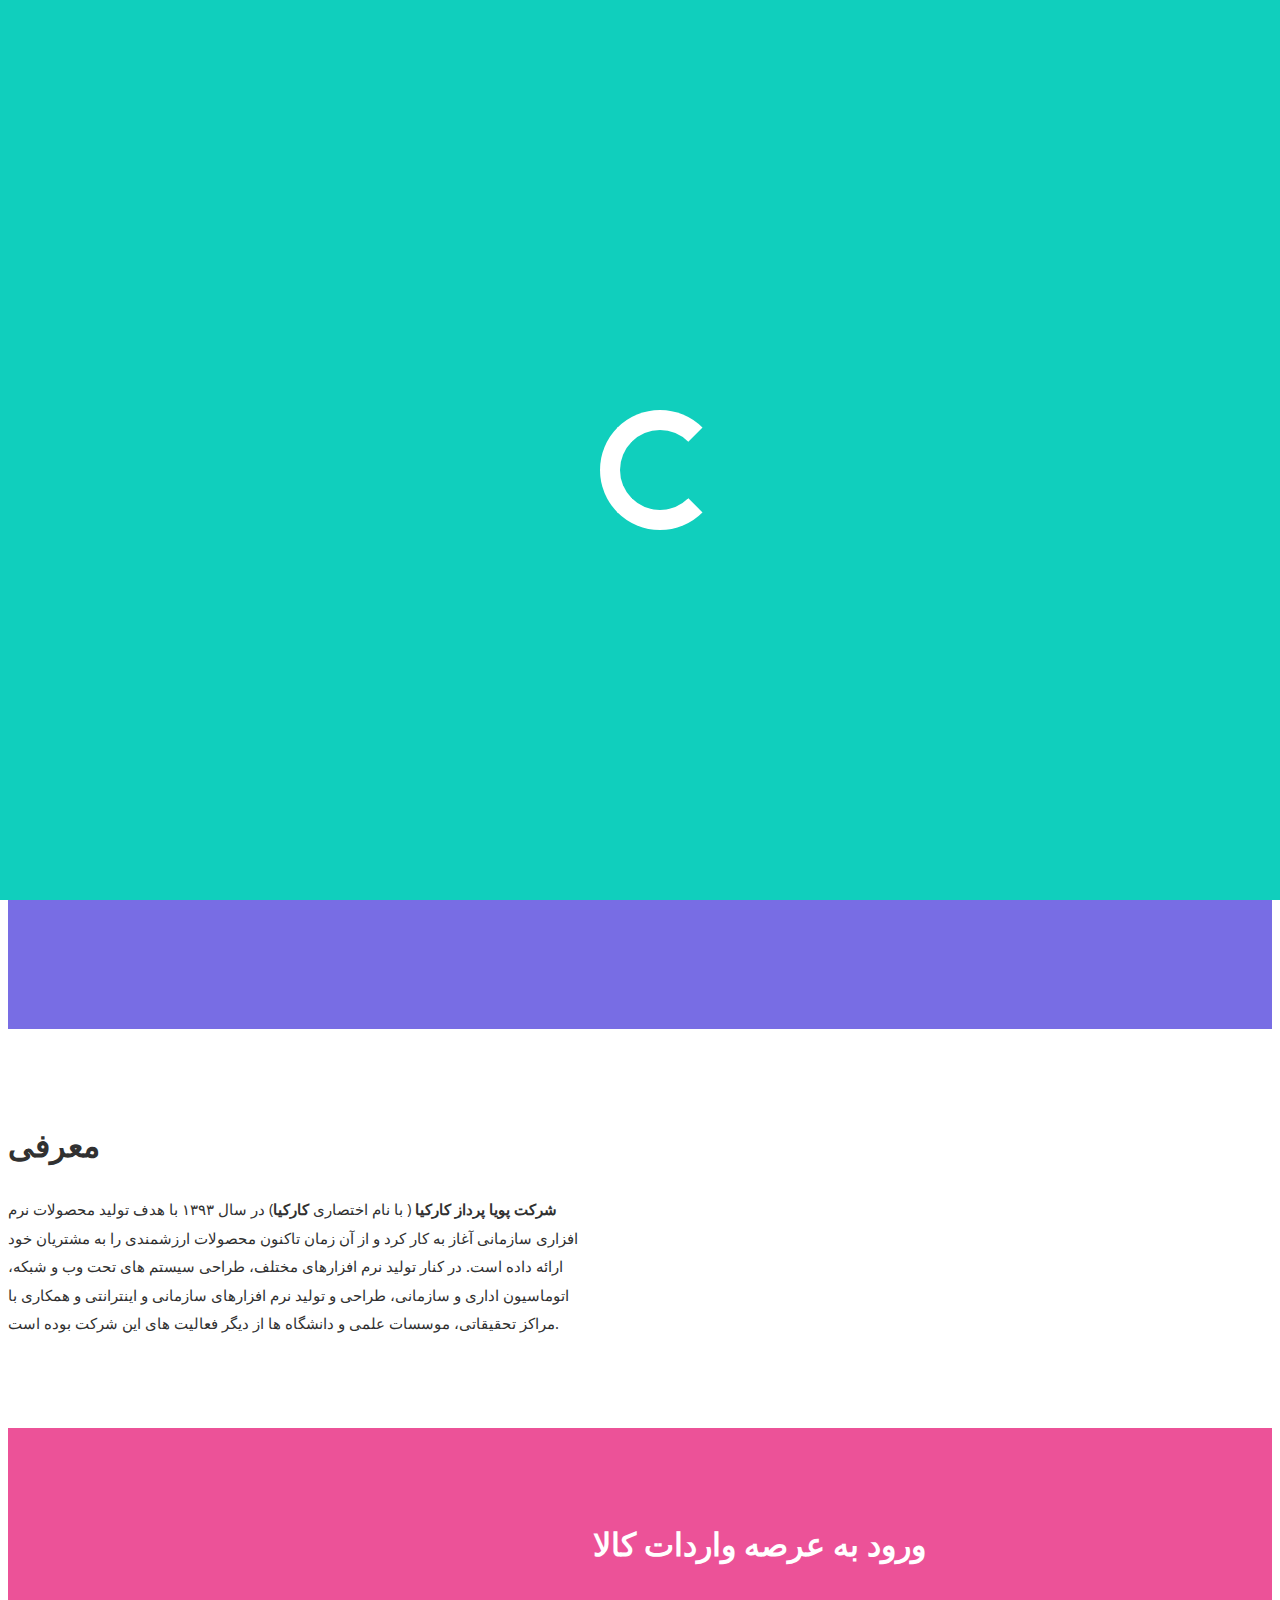
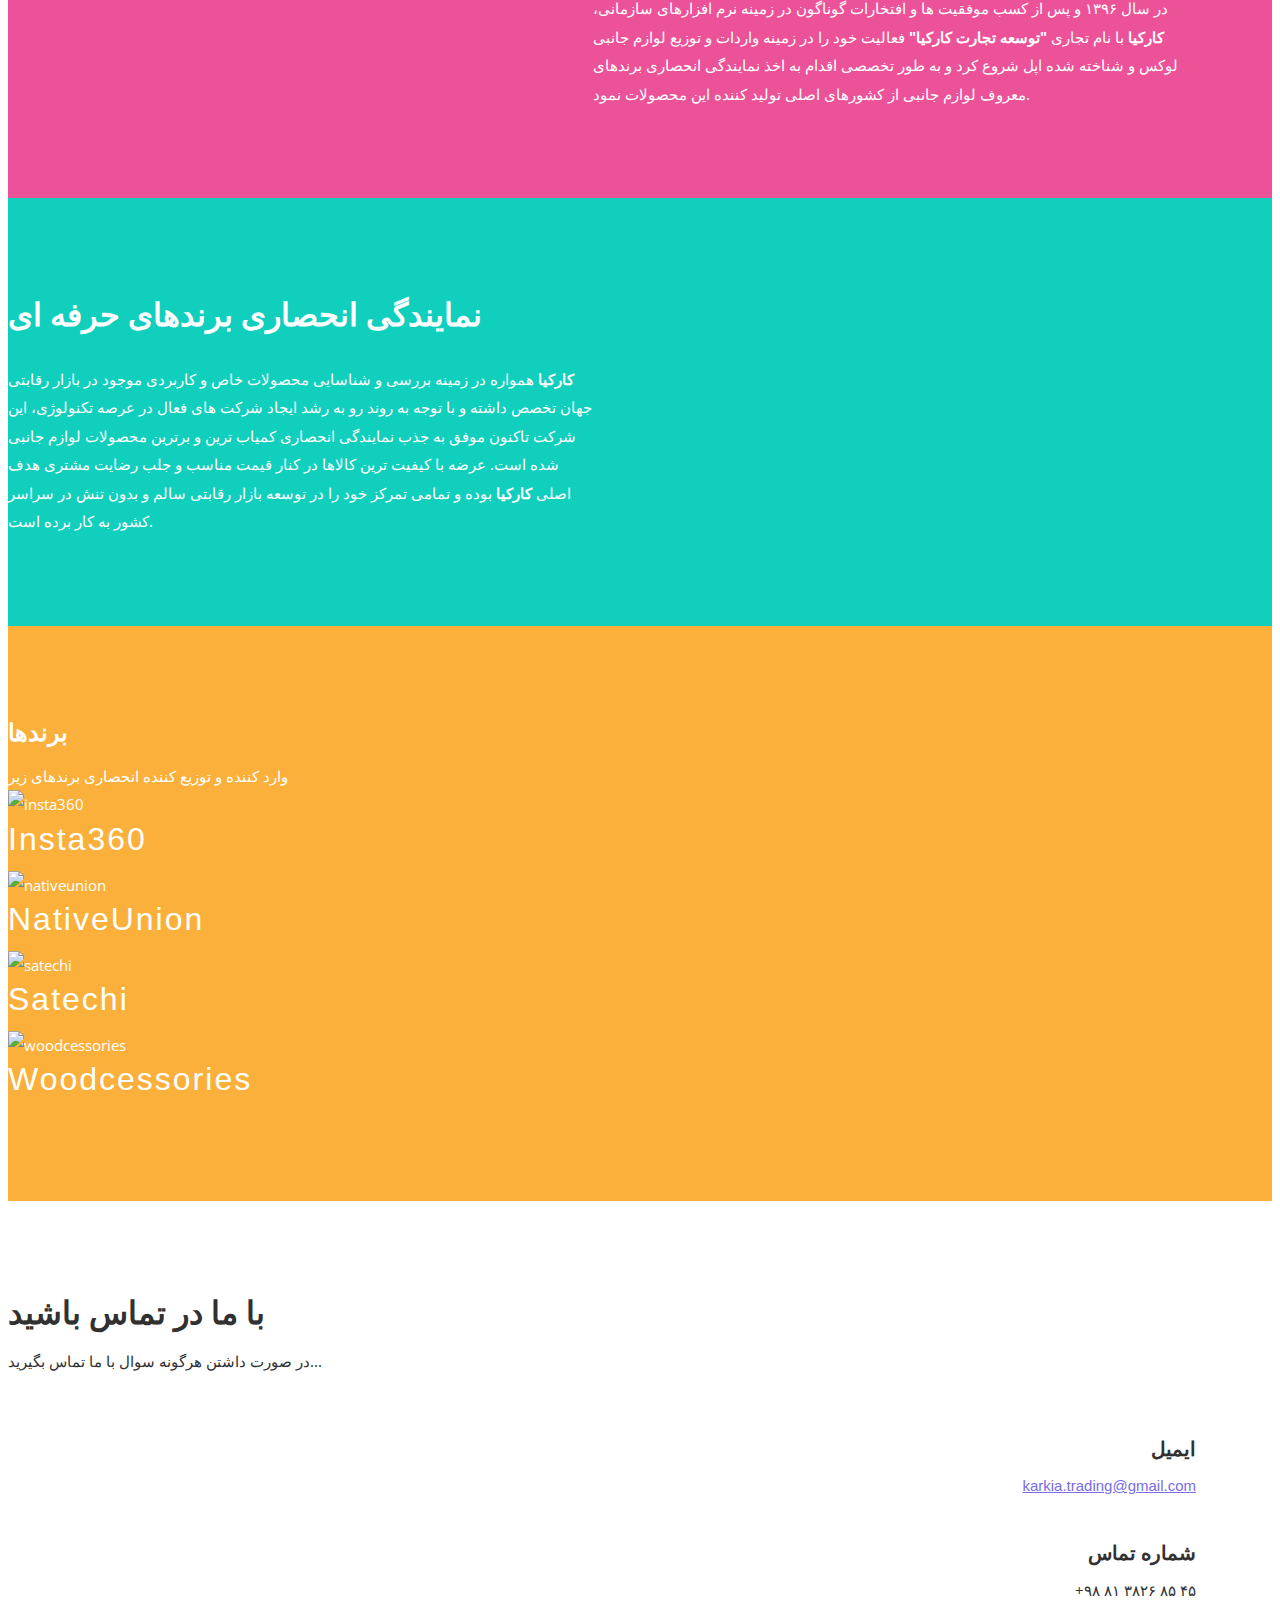
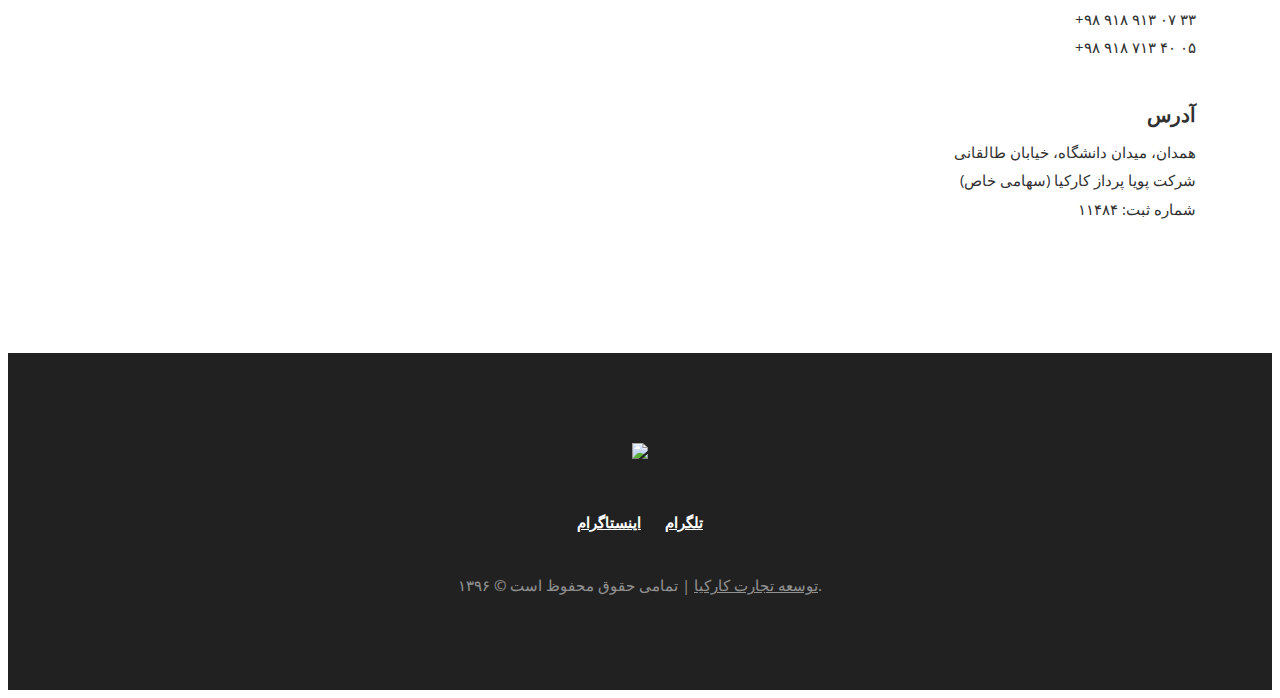
==== index.html @ 7110a6c6 "Update index.html" ====
<!DOCTYPE html>
<!--[if IE 9 ]><html class="ie ie9 no-js" lang="en"><![endif]-->
<!--[if gt IE 9 | !IE]><!-->
<html class="no-js" lang="en">
<!--<![endif]-->
<head>
    <meta charset="utf-8">
    <meta http-equiv="X-UA-Compatible" content="IE=edge">
    <title>توسعه تجارت کارکیا</title>
    <meta name="description" content="بازرگانی تجارت کارکیا">
    <meta name="keywords" content="">
    <meta name="author" content="Kiarash Soleimanzadeh">
    <meta name="viewport" content="width=device-width, initial-scale=1, maximum-scale=1">
    <link rel="apple-touch-icon" href="assets/images/icon.png">
    <link rel="icon" href="assets/images/icon.png">
    <link rel='stylesheet' href='assets/vendor/bootstrap/dist/css/bootstrap.min.css'>
    <link rel='stylesheet' href='assets/stylesheets/vendor.css'>
    <link rel="stylesheet" href="assets/vendor/font-awesome/css/font-awesome.min.css">
    <link rel='stylesheet' href='assets/stylesheets/style.css'>
    <link rel='stylesheet' href='assets/stylesheets/custom.css'>
    <link rel="stylesheet" href="assets/stylesheets/fontiran.css">
    <link rel="stylesheet" href="assets/fonts/yekan.css">
    <link rel="stylesheet" href="assets/fonts/pfont/stylesheet.css">
    <link rel="stylesheet" href="assets/stylesheets/rtl.css">
    <!--[if lte IE 9]><!-->
    <script src='assets/javascripts/html5shiv.min.js'></script>
    <!--<![endif]-->
</head>
<body class="is-audio-on">

<div class="site">
    <div class="site-loader">
        <div class="site-loader-spinner"></div>
    </div>

    <div class="site-canvas">
        <header class="site-header">
            <nav class="navbar navbar-theme">
                <div class="container">
                    <div class="navbar-header">
                        <button type="button" class="navbar-toggle collapsed" data-toggle="collapse" data-target="#navbar-collapse" aria-expanded="false">
                            <span class="sr-only">Toggle navigation</span>
                            <span class="icon-bar"></span>
                            <span class="icon-bar"></span>
                            <span class="icon-bar"></span>
                        </button>
                        <div class="navbar-brand-wrap">
                            <a class="navbar-brand" href="#">
                                <img src="assets/images/site-header-logo.png" alt="">

                            </a>
                        </div>
                    </div>

                    <div class="collapse navbar-collapse" id="navbar-collapse">
                        <ul class="nav navbar-nav navbar-left">
                            <li class="active"><a href="#home">خانه</a></li>
                            <li><a href="#about">درباره‌ما</a></li>
                            <li><a href="#brand">برندها</a></li>
                            <li><a href="#contact">ارتباط با ما</a></li>
                            <li><a href="/en" class="lang-link">En</a></li>
                        </ul>
                    </div>
                </div>
            </nav>
        </header>
        <main class="site-main">
            <div id="home" class="section block-primary position-r align-c-xs-max">
                <div id="particles-js" class="site-bg">
                    <div class="site-bg-video"></div>
                    <div class="site-bg-overlay"></div>
                    <div class="site-bg-effect layer" data-depth=".30"></div>
                    <canvas class="site-bg-canvas layer" data-depth=".30"></canvas>
                </div>
                <div class="container">
                    <div class="row row-table">
                        <div class="col-sm-6 col-md-p-l-1 m-t-60-xs-max">
                            <div id="apple-logo-container" class="col-inner clearfix">
                                <!-- <img class="img-responsive float-r-sm-min m-x-auto-xs-max" src="assets/images/apple.svg" style="width: 75%;" alt="" data-sr="right"> -->
                                <div data-sr="right">
                                    <svg xmlns="http://www.w3.org/2000/svg" id="homelogo" xmlns:xlink="http://www.w3.org/1999/xlink" x="0px" y="0px" width="512px" height="512px" viewBox="0 0 512 512" enable-background="new 0 0 512 512" xml:space="preserve" class="draw">
                                        <path d="M395.749,272.046c-0.647-64.841,52.879-95.938,55.271-97.483c-30.075-44.01-76.925-50.039-93.62-50.736
                                            c-39.871-4.037-77.798,23.474-98.033,23.474c-20.184,0-51.409-22.877-84.476-22.276c-43.458,0.646-83.529,25.269-105.906,64.19
                                            c-45.152,78.35-11.563,194.42,32.445,257.963c21.504,31.103,47.146,66.038,80.813,64.79c32.421-1.294,44.681-20.979,83.878-20.979
                                            c39.196,0,50.214,20.979,84.524,20.335c34.888-0.648,56.991-31.699,78.347-62.898c24.694-36.084,34.862-71.019,35.462-72.812
                                            C463.679,375.26,396.423,349.495,395.749,272.046z M331.281,81.761C349.15,60.082,361.211,30.005,357.921,0
                                            c-25.739,1.048-56.938,17.145-75.405,38.775c-16.57,19.188-31.074,49.813-27.187,79.218
                                            C284.062,120.235,313.393,103.391,331.281,81.761z"/>
                                        </svg>
                                </div>
                            </div>
                        </div>
                        <div class="col-sm-6">
                            <div class="col-inner rtl" data-sr="left">
                                <div class="section-heading">
                                    <h5>شرکت پویا پرداز کارکیا با نام تجاری:</h5>
                                    <h1>توسعه تجارت کارکیا</h1>
                                    <p>وارد کننده و توزیع کننده انحصاری برترین برندهای لوازم جانبی لوکس محصولات اپل </p>
                                </div>
                                <div class="section-content">
                                    <a class="btn btn-pink m-y-5" href="#brand">برندها</a>
                                    <a class="btn btn-warning m-y-5" href="#contact">ارتباط با ما</a>
                                </div>
                            </div>
                        </div>
                    </div>
                </div>
            </div>

            <div id="about" class="section block-default align-c-xs-max">
                <div class="container">
                  <div class="row row-table">
                    <div class="col-sm-6">
                      <div class="col-inner">
                        <div class="section-heading">
                          <h5></h5>
                          <h2>معرفی</h2>
                        </div> <!-- .section-heading -->
                        <!-- <div class="section-content">
                          <ul class="icon-list align-l m-t-30">
                            <li><img src="#" alt=""> </li>
                            <li><img src="#" alt=""> </li>
                            <li><img src="#" alt=""> </li>
                          </ul>
                          <a class="btn btn-primary m-y-5" href="#brief_2">test</a>
                          <a class="btn btn-invert m-y-5" href="#brief_2">test</a>
                        </div> .section-content -->
                        <div class="section-content">
                            <p class="text-justify"><strong>شرکت پویا پرداز کارکیا</strong> ( با نام اختصاری <strong>کارکیا</strong>) در سال ۱۳۹۳ با هدف تولید محصولات نرم افزاری سازمانی آغاز به کار کرد و از آن زمان تاکنون محصولات ارزشمندی را به مشتریان خود ارائه داده است. در کنار تولید نرم افزارهای مختلف، طراحی سیستم های تحت وب و شبکه، اتوماسیون اداری و سازمانی، طراحی و تولید نرم افزارهای سازمانی و اینترانتی و همکاری با مراکز تحقیقاتی، موسسات علمی و دانشگاه ها از دیگر فعالیت های این شرکت بوده است.</p>
                        </div>
                      </div>
                    </div>
                    <div class="col-sm-6 m-t-60-xs-max p-l-60-md-min">
                      <div class="col-inner clearfix about-image-left">
                        <img class="img-responsive float-r-sm-min m-x-auto-xs-max" src="assets/images/resume.png" alt="" data-sr="left">
                      </div>
                    </div>
                  </div>
                </div>
              </div>
              <div id="brief_2" class="section block-pink align-c-xs-max">
                <div class="container">
                  <div class="row row-table">
                    <div class="col-sm-6 m-b-60-xs-max p-r-60-md-min">
                      <div class="col-inner clearfix about-image-right">
                        <img class="img-responsive float-l-sm-min m-x-auto-xs-max" src="assets/images/box.png" alt="" data-sr="right">
                      </div>
                    </div>
                    <div class="col-sm-6">
                      <div class="col-inner">
                        <div class="section-heading">
                          <h5></h5>
                          <h2>ورود به عرصه واردات کالا</h2>
                        </div>
                        <div class="section-content">
                          <p class="text-justify">در سال ۱۳۹۶ و پس از کسب موفقیت ها و افتخارات گوناگون در زمینه نرم افزارهای سازمانی، <strong>کارکیا</strong> با نام تجاری <strong>"توسعه تجارت کارکیا"</strong> فعالیت خود را در زمینه واردات و توزیع لوازم جانبی لوکس و شناخته شده اپل شروع کرد و به طور تخصصی اقدام به اخذ نمایندگی انحصاری برندهای معروف لوازم جانبی از کشورهای اصلی تولید کننده این محصولات نمود.</p>
                        </div>
                      </div>
                    </div>
                  </div>
                </div>
              </div>
              <div id="brief_3" class="section block-success align-c-xs-max">
                <div class="container">
                  <div class="row row-table">
                    <div class="col-sm-6">
                      <div class="col-inner">
                        <div class="section-heading">
                          <h5></h5>
                          <h2>نمایندگی انحصاری برندهای حرفه ای</h2>
                        </div>
                        <div class="section-content">
                            <p class="text-justify"><strong>کارکیا</strong> همواره در زمینه بررسی و شناسایی محصولات خاص و کاربردی موجود در بازار رقابتی جهان تخصص داشته و با توجه به روند رو به رشد ایجاد شرکت های فعال در عرصه تکنولوژی، این شرکت تاکنون موفق به جذب نمایندگی انحصاری کمیاب ترین و برترین محصولات لوازم جانبی شده است. عرضه با کیفیت ترین کالاها در کنار قیمت مناسب و جلب رضایت مشتری هدف اصلی <strong>کارکیا</strong> بوده و تمامی تمرکز خود را در توسعه بازار رقابتی سالم و بدون تنش در سراسر کشور به کار برده است.</p>
                        </div>
                      </div>
                    </div>
                    <div class="col-sm-6 m-t-60-xs-max p-l-60-md-min">
                      <div class="col-inner clearfix about-image-left">
                        <img class="img-responsive float-r-sm-min m-x-auto-xs-max" src="assets/images/loyalty.png" alt="" data-sr="left">
                      </div>
                    </div>
                  </div>
                </div>
              </div>

            <div id="brand" class="section block-warning align-c-xs-max">
                <div class="container">
                    <div class="row row-table">
                        <div class="col-sm-12 rtl">
                            <div class="col-inner">
                                <div class="heading-title text-center">
                                        <h3 class="text-uppercase">برندها</h3>
                                        <p class="p-top-30 half-txt">وارد کننده و توزیع کننده انحصاری برندهای زیر</p>
                                    </div>
                                    <div data-sr="bottom">
                                            <div class="col-md-3 col-sm-3">
                                                <div class="hover ehover1">
                                                    <img class="img-responsive" src="assets/images/in.jpg" alt="insta360">
                                                    <div class="overlay">
                                                        <h2 style="font-family: sans-serif, Tahoma; font-weight: 300; letter-spacing: 2px;">Insta360</h2>
                                                    </div>
                                                </div>
                                            </div>
                                            <div class="col-md-3 col-sm-3">
                                                <div class="hover ehover1">
                                                    <img class="img-responsive" src="assets/images/nu.jpg" alt="nativeunion">
                                                    <div class="overlay">
                                                        <h2 style="font-family: sans-serif, Tahoma; font-weight: 300; letter-spacing: 2px;">NativeUnion</h2>
                                                    </div>
                                                </div>
                                            </div>
                                            <div class="col-md-3 col-sm-3">
                                                <div class="hover ehover1">
                                                    <img class="img-responsive" src="assets/images/st.jpg" alt="satechi">
                                                    <div class="overlay">
                                                        <h2 style="font-family: sans-serif, Tahoma; font-weight: 300; letter-spacing: 2px;">Satechi</h2>
                                                    </div>
                                                </div>
                                            </div>
                                            <div class="col-md-3 col-sm-3">
                                                <div class="hover ehover1">
                                                    <img class="img-responsive" src="assets/images/wc.jpg" alt="woodcessories">
                                                    <div class="overlay">
                                                        <h2 style="font-family: sans-serif, Tahoma; font-weight: 300; letter-spacing: 2px;">Woodcessories</h2>
                                                    </div>
                                                </div>
                                            </div>
                                        </div>
                                    </div>
                                </div>
                            </div>
                        </div>
                    </div>
                </div>
            </div>

            <div id="contact" class="section block-default">
                <div class="container">
                    <div class="section-heading text-center rtl">
                        <h2>با ما در تماس باشید</h2>
                        <p>در صورت داشتن هرگونه سوال با ما تماس بگیرید...</p>
                    </div>
                    <div class="row section-content m-t-60-sm-min">
                        <div class="col-sm-4 col-md-4 rtl">
                            <div class="col-inner rtl">
                                <div class="icon-box _right">
                                    <div class="icon-box-media">
                                        <img src="assets/images/email.png" alt="" data-sr="bottom">
                                    </div>
                                    <div class="icon-box-heading">
                                        <h4>ایمیل</h4>
                                    </div>
                                    <div class="icon-box-content font-sub">
                                        <span><a style="font-family: sans-serif, Arial, Helvetica;" href="mailto:karkia.trading@gmail.com">karkia.trading@gmail.com</a></span>
                                    </div>
                                </div>
                            </div>
                        </div>
                        <div class="col-sm-4 col-md-4 rtl">
                                <div class="col-inner rtl">
                                    <div class="icon-box _right">
                                        <div class="icon-box-media">
                                            <img src="assets/images/iphone.png" alt="" data-sr="bottom">
                                        </div>
                                        <div class="icon-box-heading">
                                            <h4>شماره تماس</h4>
                                        </div>
                                        <div class="icon-box-content ltr">
                                            <div>+۹۸ ۸۱ ۳۸۲۶ ۸۵ ۴۵</div>
                                            <div>+۹۸ ۹۱۸ ۹۱۳ ۰۷ ۳۳</div>
                                            <div>+۹۸ ۹۱۸ ۷۱۳ ۴۰ ۰۵</div>
                                        </div>
                                    </div>
                                </div>
                        </div>
                        <div class="col-sm-4 col-md-4 rtl">
                            <div class="col-inner rtl">
                                <div class="icon-box _right">
                                    <div class="icon-box-media">
                                        <img src="assets/images/visit.png" alt="" data-sr="bottom">
                                    </div>
                                    <div class="icon-box-heading">
                                        <h4>آدرس</h4>
                                    </div>
                                    <div class="icon-box-content rtl">
                                        <span>همدان، میدان دانشگاه، خیابان طالقانی</span>
                                        <br>
                                        <span>شرکت پویا پرداز کارکیا (سهامی خاص)</span>
                                        <br>
                                        <span>شماره ثبت: ۱۱۴۸۴</span>
                                    </div>
                                </div>
                            </div>
                        </div>
                    </div>
                </div>
            </div>
            <div id="map-canvas"></div>
        </main>
        <footer class="site-footer block-invert">
            <div class="container rtl">
                <img class="site-footer-logo img-responsive" style="width: 100px;" src="assets/images/site-header-logo.png" data-sr="bottom">
                <ul class="site-footer-social-list" style="padding-right: 0;">
                    <!--li><a href="https://www.facebook.com/" target="_blank">فیسبوک</a></li>
                    <li><a href="https://twitter.com/" target="_blank">توئیتر</a></li>
                    <li><a href="https://www.linkedin.com/" target="_blank">لینکداین</a></li-->
                    <li><a href="https://instagram.com/KarkiaCompany" target="_blank">اینستاگرام</a></li>
                    <li><a href="https://t.me/KarkiaCompany" target="_blank">تلگرام</a></li>
                </ul>
                <p class="site-footer-copyright">۱۳۹۶ © <a href="#home" target="_blank">توسعه تجارت کارکیا</a> | تمامی حقوق محفوظ است.</p>
            </div>
        </footer>
    </div>
</div>

<script src="assets/javascripts/jquery-1.11.3.min.js"></script>
<script src='assets/vendor/bootstrap/dist/js/bootstrap.min.js'></script>
<script src='assets/javascripts/plugin.js'></script>
<script src='assets/javascripts/variable-video.js'></script>
<script src='assets/javascripts/main.js'></script>

<!--
<script>
    (function(b,o,i,l,e,r){b.GoogleAnalyticsObject=l;b[l]||(b[l]=
    function(){(b[l].q=b[l].q||[]).push(arguments)});b[l].l=+new Date;
    e=o.createElement(i);r=o.getElementsByTagName(i)[0];
    e.src='https://www.google-analytics.com/analytics.js';
    r.parentNode.insertBefore(e,r)}(window,document,'script','ga'));
    ga('create','UA-XXXXX-X','auto');ga('send','pageview');
</script>
-->
</body>
</html>
---- assets/stylesheets/style.css ----
/*
 * table of contents
 * --------------------------------------------------
 * import
 * helper
 * base
 * element
 * site loader
 * site header
 * site common
 * site background
 * home section
 * about section
 * brief section
 * contact section
 * site footer
 */
/**
 * import
 * --------------------------------------------------
 */
@import url("https://fonts.googleapis.com/css?family=Open+Sans:300italic,400italic,600italic,700italic,800italic,400,300,600,700,800");
@import url("https://fonts.googleapis.com/css?family=Merriweather:400,300,300italic,400italic,700,700italic,900,900italic");
/**
 * helper
 * --------------------------------------------------
 */
/**
 * clearfix
 */
.clearfix:before,
.clearfix:after {
  content: "";
  display: table;
}

.clearfix:after {
  clear: both;
}

/**
 * float
 */
.float-r {
  float: right !important;
}

.float-l {
  float: left !important;
}

.float-n {
  float: none !important;
}

@media (min-width: 480px) {
  .float-r-xs-min {
    float: right !important;
  }
  .float-l-xs-min {
    float: left !important;
  }
  .float-n-xs-min {
    float: none !important;
  }
}

@media (min-width: 768px) {
  .float-r-sm-min {
    float: right !important;
  }
  .float-l-sm-min {
    float: left !important;
  }
  .float-n-sm-min {
    float: none !important;
  }
}

@media (min-width: 992px) {
  .float-r-md-min {
    float: right !important;
  }
  .float-l-md-min {
    float: left !important;
  }
  .float-n-md-min {
    float: none !important;
  }
}

@media (max-width: 767px) {
  .float-r-xs-max {
    float: right !important;
  }
  .float-l-xs-max {
    float: left !important;
  }
  .float-n-xs-max {
    float: none !important;
  }
  .about-image-left {
    margin-right: 0 !important;
  }

  .about-image-right {
    margin-left: 0 !important;
  }
  
  #apple-logo-container {
    margin-top: -250px;
  }
}

@media (max-width: 991px) {
  .float-r-sm-max {
    float: right !important;
  }
  .float-l-sm-max {
    float: left !important;
  }
  .float-n-sm-max {
    float: none !important;
  }
}

@media (max-width: 1199px) {
  .float-r-md-max {
    float: right !important;
  }
  .float-l-md-max {
    float: left !important;
  }
  .float-n-md-max {
    float: none !important;
  }
}

/**
 * margin
 */
.m-a-0 {
  margin: 0px !important;
}

.m-x-0 {
  margin-right: 0px !important;
  margin-left: 0px !important;
}

.m-y-0 {
  margin-top: 0px !important;
  margin-bottom: 0px !important;
}

.m-x-auto {
  margin-right: auto;
  margin-left: auto;
}

.m-t-0 {
  margin-top: 0px !important;
}

.m-r-0 {
  margin-right: 0px !important;
}

.m-b-0 {
  margin-bottom: 0px !important;
}

.m-l-0 {
  margin-left: 0px !important;
}

.m-a-5 {
  margin: 5px !important;
}

.m-x-5 {
  margin-right: 5px !important;
  margin-left: 5px !important;
}

.m-y-5 {
  margin-top: 5px !important;
  margin-bottom: 5px !important;
}

.m-t-5 {
  margin-top: 5px !important;
}

.m-r-5 {
  margin-right: 5px !important;
}

.m-b-5 {
  margin-bottom: 5px !important;
}

.m-l-5 {
  margin-left: 5px !important;
}

.m-a-10 {
  margin: 10px !important;
}

.m-x-10 {
  margin-right: 10px !important;
  margin-left: 10px !important;
}

.m-y-10 {
  margin-top: 10px !important;
  margin-bottom: 10px !important;
}

.m-t-10 {
  margin-top: 10px !important;
}

.m-r-10 {
  margin-right: 10px !important;
}

.m-b-10 {
  margin-bottom: 10px !important;
}

.m-l-10 {
  margin-left: 10px !important;
}

.m-a-15 {
  margin: 15px !important;
}

.m-x-15 {
  margin-right: 15px !important;
  margin-left: 15px !important;
}

.m-y-15 {
  margin-top: 15px !important;
  margin-bottom: 15px !important;
}

.m-t-15 {
  margin-top: 15px !important;
}

.m-r-15 {
  margin-right: 15px !important;
}

.m-b-15 {
  margin-bottom: 15px !important;
}

.m-l-15 {
  margin-left: 15px !important;
}

.m-a-20 {
  margin: 20px !important;
}

.m-x-20 {
  margin-right: 20px !important;
  margin-left: 20px !important;
}

.m-y-20 {
  margin-top: 20px !important;
  margin-bottom: 20px !important;
}

.m-t-20 {
  margin-top: 20px !important;
}

.m-r-20 {
  margin-right: 20px !important;
}

.m-b-20 {
  margin-bottom: 20px !important;
}

.m-l-20 {
  margin-left: 20px !important;
}

.m-a-25 {
  margin: 25px !important;
}

.m-x-25 {
  margin-right: 25px !important;
  margin-left: 25px !important;
}

.m-y-25 {
  margin-top: 25px !important;
  margin-bottom: 25px !important;
}

.m-t-25 {
  margin-top: 25px !important;
}

.m-r-25 {
  margin-right: 25px !important;
}

.m-b-25 {
  margin-bottom: 25px !important;
}

.m-l-25 {
  margin-left: 25px !important;
}

.m-a-30 {
  margin: 30px !important;
}

.m-x-30 {
  margin-right: 30px !important;
  margin-left: 30px !important;
}

.m-y-30 {
  margin-top: 30px !important;
  margin-bottom: 30px !important;
}

.m-t-30 {
  margin-top: 30px !important;
}

.m-r-30 {
  margin-right: 30px !important;
}

.m-b-30 {
  margin-bottom: 30px !important;
}

.m-l-30 {
  margin-left: 30px !important;
}

.m-a-35 {
  margin: 35px !important;
}

.m-x-35 {
  margin-right: 35px !important;
  margin-left: 35px !important;
}

.m-y-35 {
  margin-top: 35px !important;
  margin-bottom: 35px !important;
}

.m-t-35 {
  margin-top: 35px !important;
}

.m-r-35 {
  margin-right: 35px !important;
}

.m-b-35 {
  margin-bottom: 35px !important;
}

.m-l-35 {
  margin-left: 35px !important;
}

.m-a-40 {
  margin: 40px !important;
}

.m-x-40 {
  margin-right: 40px !important;
  margin-left: 40px !important;
}

.m-y-40 {
  margin-top: 40px !important;
  margin-bottom: 40px !important;
}

.m-t-40 {
  margin-top: 40px !important;
}

.m-r-40 {
  margin-right: 40px !important;
}

.m-b-40 {
  margin-bottom: 40px !important;
}

.m-l-40 {
  margin-left: 40px !important;
}

.m-a-45 {
  margin: 45px !important;
}

.m-x-45 {
  margin-right: 45px !important;
  margin-left: 45px !important;
}

.m-y-45 {
  margin-top: 45px !important;
  margin-bottom: 45px !important;
}

.m-t-45 {
  margin-top: 45px !important;
}

.m-r-45 {
  margin-right: 45px !important;
}

.m-b-45 {
  margin-bottom: 45px !important;
}

.m-l-45 {
  margin-left: 45px !important;
}

.m-a-50 {
  margin: 50px !important;
}

.m-x-50 {
  margin-right: 50px !important;
  margin-left: 50px !important;
}

.m-y-50 {
  margin-top: 50px !important;
  margin-bottom: 50px !important;
}

.m-t-50 {
  margin-top: 50px !important;
}

.m-r-50 {
  margin-right: 50px !important;
}

.m-b-50 {
  margin-bottom: 50px !important;
}

.m-l-50 {
  margin-left: 50px !important;
}

.m-a-55 {
  margin: 55px !important;
}

.m-x-55 {
  margin-right: 55px !important;
  margin-left: 55px !important;
}

.m-y-55 {
  margin-top: 55px !important;
  margin-bottom: 55px !important;
}

.m-t-55 {
  margin-top: 55px !important;
}

.m-r-55 {
  margin-right: 55px !important;
}

.m-b-55 {
  margin-bottom: 55px !important;
}

.m-l-55 {
  margin-left: 55px !important;
}

.m-a-60 {
  margin: 60px !important;
}

.m-x-60 {
  margin-right: 60px !important;
  margin-left: 60px !important;
}

.m-y-60 {
  margin-top: 60px !important;
  margin-bottom: 60px !important;
}

.m-t-60 {
  margin-top: 60px !important;
}

.m-r-60 {
  margin-right: 60px !important;
}

.m-b-60 {
  margin-bottom: 60px !important;
}

.m-l-60 {
  margin-left: 60px !important;
}

@media (min-width: 480px) {
  .m-a-0-xs-min {
    margin: 0px !important;
  }
  .m-x-0-xs-min {
    margin-right: 0px !important;
    margin-left: 0px !important;
  }
  .m-y-0-xs-min {
    margin-top: 0px !important;
    margin-bottom: 0px !important;
  }
  .m-x-auto-xs-min {
    margin-right: auto;
    margin-left: auto;
  }
  .m-t-0-xs-min {
    margin-top: 0px !important;
  }
  .m-r-0-xs-min {
    margin-right: 0px !important;
  }
  .m-b-0-xs-min {
    margin-bottom: 0px !important;
  }
  .m-l-0-xs-min {
    margin-left: 0px !important;
  }
  .m-a-5-xs-min {
    margin: 5px !important;
  }
  .m-x-5-xs-min {
    margin-right: 5px !important;
    margin-left: 5px !important;
  }
  .m-y-5-xs-min {
    margin-top: 5px !important;
    margin-bottom: 5px !important;
  }
  .m-t-5-xs-min {
    margin-top: 5px !important;
  }
  .m-r-5-xs-min {
    margin-right: 5px !important;
  }
  .m-b-5-xs-min {
    margin-bottom: 5px !important;
  }
  .m-l-5-xs-min {
    margin-left: 5px !important;
  }
  .m-a-10-xs-min {
    margin: 10px !important;
  }
  .m-x-10-xs-min {
    margin-right: 10px !important;
    margin-left: 10px !important;
  }
  .m-y-10-xs-min {
    margin-top: 10px !important;
    margin-bottom: 10px !important;
  }
  .m-t-10-xs-min {
    margin-top: 10px !important;
  }
  .m-r-10-xs-min {
    margin-right: 10px !important;
  }
  .m-b-10-xs-min {
    margin-bottom: 10px !important;
  }
  .m-l-10-xs-min {
    margin-left: 10px !important;
  }
  .m-a-15-xs-min {
    margin: 15px !important;
  }
  .m-x-15-xs-min {
    margin-right: 15px !important;
    margin-left: 15px !important;
  }
  .m-y-15-xs-min {
    margin-top: 15px !important;
    margin-bottom: 15px !important;
  }
  .m-t-15-xs-min {
    margin-top: 15px !important;
  }
  .m-r-15-xs-min {
    margin-right: 15px !important;
  }
  .m-b-15-xs-min {
    margin-bottom: 15px !important;
  }
  .m-l-15-xs-min {
    margin-left: 15px !important;
  }
  .m-a-20-xs-min {
    margin: 20px !important;
  }
  .m-x-20-xs-min {
    margin-right: 20px !important;
    margin-left: 20px !important;
  }
  .m-y-20-xs-min {
    margin-top: 20px !important;
    margin-bottom: 20px !important;
  }
  .m-t-20-xs-min {
    margin-top: 20px !important;
  }
  .m-r-20-xs-min {
    margin-right: 20px !important;
  }
  .m-b-20-xs-min {
    margin-bottom: 20px !important;
  }
  .m-l-20-xs-min {
    margin-left: 20px !important;
  }
  .m-a-25-xs-min {
    margin: 25px !important;
  }
  .m-x-25-xs-min {
    margin-right: 25px !important;
    margin-left: 25px !important;
  }
  .m-y-25-xs-min {
    margin-top: 25px !important;
    margin-bottom: 25px !important;
  }
  .m-t-25-xs-min {
    margin-top: 25px !important;
  }
  .m-r-25-xs-min {
    margin-right: 25px !important;
  }
  .m-b-25-xs-min {
    margin-bottom: 25px !important;
  }
  .m-l-25-xs-min {
    margin-left: 25px !important;
  }
  .m-a-30-xs-min {
    margin: 30px !important;
  }
  .m-x-30-xs-min {
    margin-right: 30px !important;
    margin-left: 30px !important;
  }
  .m-y-30-xs-min {
    margin-top: 30px !important;
    margin-bottom: 30px !important;
  }
  .m-t-30-xs-min {
    margin-top: 30px !important;
  }
  .m-r-30-xs-min {
    margin-right: 30px !important;
  }
  .m-b-30-xs-min {
    margin-bottom: 30px !important;
  }
  .m-l-30-xs-min {
    margin-left: 30px !important;
  }
  .m-a-35-xs-min {
    margin: 35px !important;
  }
  .m-x-35-xs-min {
    margin-right: 35px !important;
    margin-left: 35px !important;
  }
  .m-y-35-xs-min {
    margin-top: 35px !important;
    margin-bottom: 35px !important;
  }
  .m-t-35-xs-min {
    margin-top: 35px !important;
  }
  .m-r-35-xs-min {
    margin-right: 35px !important;
  }
  .m-b-35-xs-min {
    margin-bottom: 35px !important;
  }
  .m-l-35-xs-min {
    margin-left: 35px !important;
  }
  .m-a-40-xs-min {
    margin: 40px !important;
  }
  .m-x-40-xs-min {
    margin-right: 40px !important;
    margin-left: 40px !important;
  }
  .m-y-40-xs-min {
    margin-top: 40px !important;
    margin-bottom: 40px !important;
  }
  .m-t-40-xs-min {
    margin-top: 40px !important;
  }
  .m-r-40-xs-min {
    margin-right: 40px !important;
  }
  .m-b-40-xs-min {
    margin-bottom: 40px !important;
  }
  .m-l-40-xs-min {
    margin-left: 40px !important;
  }
  .m-a-45-xs-min {
    margin: 45px !important;
  }
  .m-x-45-xs-min {
    margin-right: 45px !important;
    margin-left: 45px !important;
  }
  .m-y-45-xs-min {
    margin-top: 45px !important;
    margin-bottom: 45px !important;
  }
  .m-t-45-xs-min {
    margin-top: 45px !important;
  }
  .m-r-45-xs-min {
    margin-right: 45px !important;
  }
  .m-b-45-xs-min {
    margin-bottom: 45px !important;
  }
  .m-l-45-xs-min {
    margin-left: 45px !important;
  }
  .m-a-50-xs-min {
    margin: 50px !important;
  }
  .m-x-50-xs-min {
    margin-right: 50px !important;
    margin-left: 50px !important;
  }
  .m-y-50-xs-min {
    margin-top: 50px !important;
    margin-bottom: 50px !important;
  }
  .m-t-50-xs-min {
    margin-top: 50px !important;
  }
  .m-r-50-xs-min {
    margin-right: 50px !important;
  }
  .m-b-50-xs-min {
    margin-bottom: 50px !important;
  }
  .m-l-50-xs-min {
    margin-left: 50px !important;
  }
  .m-a-55-xs-min {
    margin: 55px !important;
  }
  .m-x-55-xs-min {
    margin-right: 55px !important;
    margin-left: 55px !important;
  }
  .m-y-55-xs-min {
    margin-top: 55px !important;
    margin-bottom: 55px !important;
  }
  .m-t-55-xs-min {
    margin-top: 55px !important;
  }
  .m-r-55-xs-min {
    margin-right: 55px !important;
  }
  .m-b-55-xs-min {
    margin-bottom: 55px !important;
  }
  .m-l-55-xs-min {
    margin-left: 55px !important;
  }
  .m-a-60-xs-min {
    margin: 60px !important;
  }
  .m-x-60-xs-min {
    margin-right: 60px !important;
    margin-left: 60px !important;
  }
  .m-y-60-xs-min {
    margin-top: 60px !important;
    margin-bottom: 60px !important;
  }
  .m-t-60-xs-min {
    margin-top: 60px !important;
  }
  .m-r-60-xs-min {
    margin-right: 60px !important;
  }
  .m-b-60-xs-min {
    margin-bottom: 60px !important;
  }
  .m-l-60-xs-min {
    margin-left: 60px !important;
  }
}

@media (min-width: 768px) {
  .m-a-0-sm-min {
    margin: 0px !important;
  }
  .m-x-0-sm-min {
    margin-right: 0px !important;
    margin-left: 0px !important;
  }
  .m-y-0-sm-min {
    margin-top: 0px !important;
    margin-bottom: 0px !important;
  }
  .m-x-auto-sm-min {
    margin-right: auto;
    margin-left: auto;
  }
  .m-t-0-sm-min {
    margin-top: 0px !important;
  }
  .m-r-0-sm-min {
    margin-right: 0px !important;
  }
  .m-b-0-sm-min {
    margin-bottom: 0px !important;
  }
  .m-l-0-sm-min {
    margin-left: 0px !important;
  }
  .m-a-5-sm-min {
    margin: 5px !important;
  }
  .m-x-5-sm-min {
    margin-right: 5px !important;
    margin-left: 5px !important;
  }
  .m-y-5-sm-min {
    margin-top: 5px !important;
    margin-bottom: 5px !important;
  }
  .m-t-5-sm-min {
    margin-top: 5px !important;
  }
  .m-r-5-sm-min {
    margin-right: 5px !important;
  }
  .m-b-5-sm-min {
    margin-bottom: 5px !important;
  }
  .m-l-5-sm-min {
    margin-left: 5px !important;
  }
  .m-a-10-sm-min {
    margin: 10px !important;
  }
  .m-x-10-sm-min {
    margin-right: 10px !important;
    margin-left: 10px !important;
  }
  .m-y-10-sm-min {
    margin-top: 10px !important;
    margin-bottom: 10px !important;
  }
  .m-t-10-sm-min {
    margin-top: 10px !important;
  }
  .m-r-10-sm-min {
    margin-right: 10px !important;
  }
  .m-b-10-sm-min {
    margin-bottom: 10px !important;
  }
  .m-l-10-sm-min {
    margin-left: 10px !important;
  }
  .m-a-15-sm-min {
    margin: 15px !important;
  }
  .m-x-15-sm-min {
    margin-right: 15px !important;
    margin-left: 15px !important;
  }
  .m-y-15-sm-min {
    margin-top: 15px !important;
    margin-bottom: 15px !important;
  }
  .m-t-15-sm-min {
    margin-top: 15px !important;
  }
  .m-r-15-sm-min {
    margin-right: 15px !important;
  }
  .m-b-15-sm-min {
    margin-bottom: 15px !important;
  }
  .m-l-15-sm-min {
    margin-left: 15px !important;
  }
  .m-a-20-sm-min {
    margin: 20px !important;
  }
  .m-x-20-sm-min {
    margin-right: 20px !important;
    margin-left: 20px !important;
  }
  .m-y-20-sm-min {
    margin-top: 20px !important;
    margin-bottom: 20px !important;
  }
  .m-t-20-sm-min {
    margin-top: 20px !important;
  }
  .m-r-20-sm-min {
    margin-right: 20px !important;
  }
  .m-b-20-sm-min {
    margin-bottom: 20px !important;
  }
  .m-l-20-sm-min {
    margin-left: 20px !important;
  }
  .m-a-25-sm-min {
    margin: 25px !important;
  }
  .m-x-25-sm-min {
    margin-right: 25px !important;
    margin-left: 25px !important;
  }
  .m-y-25-sm-min {
    margin-top: 25px !important;
    margin-bottom: 25px !important;
  }
  .m-t-25-sm-min {
    margin-top: 25px !important;
  }
  .m-r-25-sm-min {
    margin-right: 25px !important;
  }
  .m-b-25-sm-min {
    margin-bottom: 25px !important;
  }
  .m-l-25-sm-min {
    margin-left: 25px !important;
  }
  .m-a-30-sm-min {
    margin: 30px !important;
  }
  .m-x-30-sm-min {
    margin-right: 30px !important;
    margin-left: 30px !important;
  }
  .m-y-30-sm-min {
    margin-top: 30px !important;
    margin-bottom: 30px !important;
  }
  .m-t-30-sm-min {
    margin-top: 30px !important;
  }
  .m-r-30-sm-min {
    margin-right: 30px !important;
  }
  .m-b-30-sm-min {
    margin-bottom: 30px !important;
  }
  .m-l-30-sm-min {
    margin-left: 30px !important;
  }
  .m-a-35-sm-min {
    margin: 35px !important;
  }
  .m-x-35-sm-min {
    margin-right: 35px !important;
    margin-left: 35px !important;
  }
  .m-y-35-sm-min {
    margin-top: 35px !important;
    margin-bottom: 35px !important;
  }
  .m-t-35-sm-min {
    margin-top: 35px !important;
  }
  .m-r-35-sm-min {
    margin-right: 35px !important;
  }
  .m-b-35-sm-min {
    margin-bottom: 35px !important;
  }
  .m-l-35-sm-min {
    margin-left: 35px !important;
  }
  .m-a-40-sm-min {
    margin: 40px !important;
  }
  .m-x-40-sm-min {
    margin-right: 40px !important;
    margin-left: 40px !important;
  }
  .m-y-40-sm-min {
    margin-top: 40px !important;
    margin-bottom: 40px !important;
  }
  .m-t-40-sm-min {
    margin-top: 40px !important;
  }
  .m-r-40-sm-min {
    margin-right: 40px !important;
  }
  .m-b-40-sm-min {
    margin-bottom: 40px !important;
  }
  .m-l-40-sm-min {
    margin-left: 40px !important;
  }
  .m-a-45-sm-min {
    margin: 45px !important;
  }
  .m-x-45-sm-min {
    margin-right: 45px !important;
    margin-left: 45px !important;
  }
  .m-y-45-sm-min {
    margin-top: 45px !important;
    margin-bottom: 45px !important;
  }
  .m-t-45-sm-min {
    margin-top: 45px !important;
  }
  .m-r-45-sm-min {
    margin-right: 45px !important;
  }
  .m-b-45-sm-min {
    margin-bottom: 45px !important;
  }
  .m-l-45-sm-min {
    margin-left: 45px !important;
  }
  .m-a-50-sm-min {
    margin: 50px !important;
  }
  .m-x-50-sm-min {
    margin-right: 50px !important;
    margin-left: 50px !important;
  }
  .m-y-50-sm-min {
    margin-top: 50px !important;
    margin-bottom: 50px !important;
  }
  .m-t-50-sm-min {
    margin-top: 50px !important;
  }
  .m-r-50-sm-min {
    margin-right: 50px !important;
  }
  .m-b-50-sm-min {
    margin-bottom: 50px !important;
  }
  .m-l-50-sm-min {
    margin-left: 50px !important;
  }
  .m-a-55-sm-min {
    margin: 55px !important;
  }
  .m-x-55-sm-min {
    margin-right: 55px !important;
    margin-left: 55px !important;
  }
  .m-y-55-sm-min {
    margin-top: 55px !important;
    margin-bottom: 55px !important;
  }
  .m-t-55-sm-min {
    margin-top: 55px !important;
  }
  .m-r-55-sm-min {
    margin-right: 55px !important;
  }
  .m-b-55-sm-min {
    margin-bottom: 55px !important;
  }
  .m-l-55-sm-min {
    margin-left: 55px !important;
  }
  .m-a-60-sm-min {
    margin: 60px !important;
  }
  .m-x-60-sm-min {
    margin-right: 60px !important;
    margin-left: 60px !important;
  }
  .m-y-60-sm-min {
    margin-top: 60px !important;
    margin-bottom: 60px !important;
  }
  .m-t-60-sm-min {
    margin-top: 60px !important;
  }
  .m-r-60-sm-min {
    margin-right: 60px !important;
  }
  .m-b-60-sm-min {
    margin-bottom: 60px !important;
  }
  .m-l-60-sm-min {
    margin-left: 60px !important;
  }
}

@media (min-width: 992px) {
  .m-a-0-md-min {
    margin: 0px !important;
  }
  .m-x-0-md-min {
    margin-right: 0px !important;
    margin-left: 0px !important;
  }
  .m-y-0-md-min {
    margin-top: 0px !important;
    margin-bottom: 0px !important;
  }
  .m-x-auto-md-min {
    margin-right: auto;
    margin-left: auto;
  }
  .m-t-0-md-min {
    margin-top: 0px !important;
  }
  .m-r-0-md-min {
    margin-right: 0px !important;
  }
  .m-b-0-md-min {
    margin-bottom: 0px !important;
  }
  .m-l-0-md-min {
    margin-left: 0px !important;
  }
  .m-a-5-md-min {
    margin: 5px !important;
  }
  .m-x-5-md-min {
    margin-right: 5px !important;
    margin-left: 5px !important;
  }
  .m-y-5-md-min {
    margin-top: 5px !important;
    margin-bottom: 5px !important;
  }
  .m-t-5-md-min {
    margin-top: 5px !important;
  }
  .m-r-5-md-min {
    margin-right: 5px !important;
  }
  .m-b-5-md-min {
    margin-bottom: 5px !important;
  }
  .m-l-5-md-min {
    margin-left: 5px !important;
  }
  .m-a-10-md-min {
    margin: 10px !important;
  }
  .m-x-10-md-min {
    margin-right: 10px !important;
    margin-left: 10px !important;
  }
  .m-y-10-md-min {
    margin-top: 10px !important;
    margin-bottom: 10px !important;
  }
  .m-t-10-md-min {
    margin-top: 10px !important;
  }
  .m-r-10-md-min {
    margin-right: 10px !important;
  }
  .m-b-10-md-min {
    margin-bottom: 10px !important;
  }
  .m-l-10-md-min {
    margin-left: 10px !important;
  }
  .m-a-15-md-min {
    margin: 15px !important;
  }
  .m-x-15-md-min {
    margin-right: 15px !important;
    margin-left: 15px !important;
  }
  .m-y-15-md-min {
    margin-top: 15px !important;
    margin-bottom: 15px !important;
  }
  .m-t-15-md-min {
    margin-top: 15px !important;
  }
  .m-r-15-md-min {
    margin-right: 15px !important;
  }
  .m-b-15-md-min {
    margin-bottom: 15px !important;
  }
  .m-l-15-md-min {
    margin-left: 15px !important;
  }
  .m-a-20-md-min {
    margin: 20px !important;
  }
  .m-x-20-md-min {
    margin-right: 20px !important;
    margin-left: 20px !important;
  }
  .m-y-20-md-min {
    margin-top: 20px !important;
    margin-bottom: 20px !important;
  }
  .m-t-20-md-min {
    margin-top: 20px !important;
  }
  .m-r-20-md-min {
    margin-right: 20px !important;
  }
  .m-b-20-md-min {
    margin-bottom: 20px !important;
  }
  .m-l-20-md-min {
    margin-left: 20px !important;
  }
  .m-a-25-md-min {
    margin: 25px !important;
  }
  .m-x-25-md-min {
    margin-right: 25px !important;
    margin-left: 25px !important;
  }
  .m-y-25-md-min {
    margin-top: 25px !important;
    margin-bottom: 25px !important;
  }
  .m-t-25-md-min {
    margin-top: 25px !important;
  }
  .m-r-25-md-min {
    margin-right: 25px !important;
  }
  .m-b-25-md-min {
    margin-bottom: 25px !important;
  }
  .m-l-25-md-min {
    margin-left: 25px !important;
  }
  .m-a-30-md-min {
    margin: 30px !important;
  }
  .m-x-30-md-min {
    margin-right: 30px !important;
    margin-left: 30px !important;
  }
  .m-y-30-md-min {
    margin-top: 30px !important;
    margin-bottom: 30px !important;
  }
  .m-t-30-md-min {
    margin-top: 30px !important;
  }
  .m-r-30-md-min {
    margin-right: 30px !important;
  }
  .m-b-30-md-min {
    margin-bottom: 30px !important;
  }
  .m-l-30-md-min {
    margin-left: 30px !important;
  }
  .m-a-35-md-min {
    margin: 35px !important;
  }
  .m-x-35-md-min {
    margin-right: 35px !important;
    margin-left: 35px !important;
  }
  .m-y-35-md-min {
    margin-top: 35px !important;
    margin-bottom: 35px !important;
  }
  .m-t-35-md-min {
    margin-top: 35px !important;
  }
  .m-r-35-md-min {
    margin-right: 35px !important;
  }
  .m-b-35-md-min {
    margin-bottom: 35px !important;
  }
  .m-l-35-md-min {
    margin-left: 35px !important;
  }
  .m-a-40-md-min {
    margin: 40px !important;
  }
  .m-x-40-md-min {
    margin-right: 40px !important;
    margin-left: 40px !important;
  }
  .m-y-40-md-min {
    margin-top: 40px !important;
    margin-bottom: 40px !important;
  }
  .m-t-40-md-min {
    margin-top: 40px !important;
  }
  .m-r-40-md-min {
    margin-right: 40px !important;
  }
  .m-b-40-md-min {
    margin-bottom: 40px !important;
  }
  .m-l-40-md-min {
    margin-left: 40px !important;
  }
  .m-a-45-md-min {
    margin: 45px !important;
  }
  .m-x-45-md-min {
    margin-right: 45px !important;
    margin-left: 45px !important;
  }
  .m-y-45-md-min {
    margin-top: 45px !important;
    margin-bottom: 45px !important;
  }
  .m-t-45-md-min {
    margin-top: 45px !important;
  }
  .m-r-45-md-min {
    margin-right: 45px !important;
  }
  .m-b-45-md-min {
    margin-bottom: 45px !important;
  }
  .m-l-45-md-min {
    margin-left: 45px !important;
  }
  .m-a-50-md-min {
    margin: 50px !important;
  }
  .m-x-50-md-min {
    margin-right: 50px !important;
    margin-left: 50px !important;
  }
  .m-y-50-md-min {
    margin-top: 50px !important;
    margin-bottom: 50px !important;
  }
  .m-t-50-md-min {
    margin-top: 50px !important;
  }
  .m-r-50-md-min {
    margin-right: 50px !important;
  }
  .m-b-50-md-min {
    margin-bottom: 50px !important;
  }
  .m-l-50-md-min {
    margin-left: 50px !important;
  }
  .m-a-55-md-min {
    margin: 55px !important;
  }
  .m-x-55-md-min {
    margin-right: 55px !important;
    margin-left: 55px !important;
  }
  .m-y-55-md-min {
    margin-top: 55px !important;
    margin-bottom: 55px !important;
  }
  .m-t-55-md-min {
    margin-top: 55px !important;
  }
  .m-r-55-md-min {
    margin-right: 55px !important;
  }
  .m-b-55-md-min {
    margin-bottom: 55px !important;
  }
  .m-l-55-md-min {
    margin-left: 55px !important;
  }
  .m-a-60-md-min {
    margin: 60px !important;
  }
  .m-x-60-md-min {
    margin-right: 60px !important;
    margin-left: 60px !important;
  }
  .m-y-60-md-min {
    margin-top: 60px !important;
    margin-bottom: 60px !important;
  }
  .m-t-60-md-min {
    margin-top: 60px !important;
  }
  .m-r-60-md-min {
    margin-right: 60px !important;
  }
  .m-b-60-md-min {
    margin-bottom: 60px !important;
  }
  .m-l-60-md-min {
    margin-left: 60px !important;
  }
}

@media (max-width: 767px) {
  .m-a-0-xs-max {
    margin: 0px !important;
  }
  .m-x-0-xs-max {
    margin-right: 0px !important;
    margin-left: 0px !important;
  }
  .m-y-0-xs-max {
    margin-top: 0px !important;
    margin-bottom: 0px !important;
  }
  .m-x-auto-xs-max {
    margin-right: auto;
    margin-left: auto;
  }
  .m-t-0-xs-max {
    margin-top: 0px !important;
  }
  .m-r-0-xs-max {
    margin-right: 0px !important;
  }
  .m-b-0-xs-max {
    margin-bottom: 0px !important;
  }
  .m-l-0-xs-max {
    margin-left: 0px !important;
  }
  .m-a-5-xs-max {
    margin: 5px !important;
  }
  .m-x-5-xs-max {
    margin-right: 5px !important;
    margin-left: 5px !important;
  }
  .m-y-5-xs-max {
    margin-top: 5px !important;
    margin-bottom: 5px !important;
  }
  .m-t-5-xs-max {
    margin-top: 5px !important;
  }
  .m-r-5-xs-max {
    margin-right: 5px !important;
  }
  .m-b-5-xs-max {
    margin-bottom: 5px !important;
  }
  .m-l-5-xs-max {
    margin-left: 5px !important;
  }
  .m-a-10-xs-max {
    margin: 10px !important;
  }
  .m-x-10-xs-max {
    margin-right: 10px !important;
    margin-left: 10px !important;
  }
  .m-y-10-xs-max {
    margin-top: 10px !important;
    margin-bottom: 10px !important;
  }
  .m-t-10-xs-max {
    margin-top: 10px !important;
  }
  .m-r-10-xs-max {
    margin-right: 10px !important;
  }
  .m-b-10-xs-max {
    margin-bottom: 10px !important;
  }
  .m-l-10-xs-max {
    margin-left: 10px !important;
  }
  .m-a-15-xs-max {
    margin: 15px !important;
  }
  .m-x-15-xs-max {
    margin-right: 15px !important;
    margin-left: 15px !important;
  }
  .m-y-15-xs-max {
    margin-top: 15px !important;
    margin-bottom: 15px !important;
  }
  .m-t-15-xs-max {
    margin-top: 15px !important;
  }
  .m-r-15-xs-max {
    margin-right: 15px !important;
  }
  .m-b-15-xs-max {
    margin-bottom: 15px !important;
  }
  .m-l-15-xs-max {
    margin-left: 15px !important;
  }
  .m-a-20-xs-max {
    margin: 20px !important;
  }
  .m-x-20-xs-max {
    margin-right: 20px !important;
    margin-left: 20px !important;
  }
  .m-y-20-xs-max {
    margin-top: 20px !important;
    margin-bottom: 20px !important;
  }
  .m-t-20-xs-max {
    margin-top: 20px !important;
  }
  .m-r-20-xs-max {
    margin-right: 20px !important;
  }
  .m-b-20-xs-max {
    margin-bottom: 20px !important;
  }
  .m-l-20-xs-max {
    margin-left: 20px !important;
  }
  .m-a-25-xs-max {
    margin: 25px !important;
  }
  .m-x-25-xs-max {
    margin-right: 25px !important;
    margin-left: 25px !important;
  }
  .m-y-25-xs-max {
    margin-top: 25px !important;
    margin-bottom: 25px !important;
  }
  .m-t-25-xs-max {
    margin-top: 25px !important;
  }
  .m-r-25-xs-max {
    margin-right: 25px !important;
  }
  .m-b-25-xs-max {
    margin-bottom: 25px !important;
  }
  .m-l-25-xs-max {
    margin-left: 25px !important;
  }
  .m-a-30-xs-max {
    margin: 30px !important;
  }
  .m-x-30-xs-max {
    margin-right: 30px !important;
    margin-left: 30px !important;
  }
  .m-y-30-xs-max {
    margin-top: 30px !important;
    margin-bottom: 30px !important;
  }
  .m-t-30-xs-max {
    margin-top: 30px !important;
  }
  .m-r-30-xs-max {
    margin-right: 30px !important;
  }
  .m-b-30-xs-max {
    margin-bottom: 30px !important;
  }
  .m-l-30-xs-max {
    margin-left: 30px !important;
  }
  .m-a-35-xs-max {
    margin: 35px !important;
  }
  .m-x-35-xs-max {
    margin-right: 35px !important;
    margin-left: 35px !important;
  }
  .m-y-35-xs-max {
    margin-top: 35px !important;
    margin-bottom: 35px !important;
  }
  .m-t-35-xs-max {
    margin-top: 35px !important;
  }
  .m-r-35-xs-max {
    margin-right: 35px !important;
  }
  .m-b-35-xs-max {
    margin-bottom: 35px !important;
  }
  .m-l-35-xs-max {
    margin-left: 35px !important;
  }
  .m-a-40-xs-max {
    margin: 40px !important;
  }
  .m-x-40-xs-max {
    margin-right: 40px !important;
    margin-left: 40px !important;
  }
  .m-y-40-xs-max {
    margin-top: 40px !important;
    margin-bottom: 40px !important;
  }
  .m-t-40-xs-max {
    margin-top: 40px !important;
  }
  .m-r-40-xs-max {
    margin-right: 40px !important;
  }
  .m-b-40-xs-max {
    margin-bottom: 40px !important;
  }
  .m-l-40-xs-max {
    margin-left: 40px !important;
  }
  .m-a-45-xs-max {
    margin: 45px !important;
  }
  .m-x-45-xs-max {
    margin-right: 45px !important;
    margin-left: 45px !important;
  }
  .m-y-45-xs-max {
    margin-top: 45px !important;
    margin-bottom: 45px !important;
  }
  .m-t-45-xs-max {
    margin-top: 45px !important;
  }
  .m-r-45-xs-max {
    margin-right: 45px !important;
  }
  .m-b-45-xs-max {
    margin-bottom: 45px !important;
  }
  .m-l-45-xs-max {
    margin-left: 45px !important;
  }
  .m-a-50-xs-max {
    margin: 50px !important;
  }
  .m-x-50-xs-max {
    margin-right: 50px !important;
    margin-left: 50px !important;
  }
  .m-y-50-xs-max {
    margin-top: 50px !important;
    margin-bottom: 50px !important;
  }
  .m-t-50-xs-max {
    margin-top: 50px !important;
  }
  .m-r-50-xs-max {
    margin-right: 50px !important;
  }
  .m-b-50-xs-max {
    margin-bottom: 50px !important;
  }
  .m-l-50-xs-max {
    margin-left: 50px !important;
  }
  .m-a-55-xs-max {
    margin: 55px !important;
  }
  .m-x-55-xs-max {
    margin-right: 55px !important;
    margin-left: 55px !important;
  }
  .m-y-55-xs-max {
    margin-top: 55px !important;
    margin-bottom: 55px !important;
  }
  .m-t-55-xs-max {
    margin-top: 55px !important;
  }
  .m-r-55-xs-max {
    margin-right: 55px !important;
  }
  .m-b-55-xs-max {
    margin-bottom: 55px !important;
  }
  .m-l-55-xs-max {
    margin-left: 55px !important;
  }
  .m-a-60-xs-max {
    margin: 60px !important;
  }
  .m-x-60-xs-max {
    margin-right: 60px !important;
    margin-left: 60px !important;
  }
  .m-y-60-xs-max {
    margin-top: 60px !important;
    margin-bottom: 60px !important;
  }
  .m-t-60-xs-max {
    margin-top: 60px !important;
  }
  .m-r-60-xs-max {
    margin-right: 60px !important;
  }
  .m-b-60-xs-max {
    margin-bottom: 60px !important;
  }
  .m-l-60-xs-max {
    margin-left: 60px !important;
  }
}

@media (max-width: 991px) {
  .m-a-0-sm-max {
    margin: 0px !important;
  }
  .m-x-0-sm-max {
    margin-right: 0px !important;
    margin-left: 0px !important;
  }
  .m-y-0-sm-max {
    margin-top: 0px !important;
    margin-bottom: 0px !important;
  }
  .m-x-auto-sm-max {
    margin-right: auto;
    margin-left: auto;
  }
  .m-t-0-sm-max {
    margin-top: 0px !important;
  }
  .m-r-0-sm-max {
    margin-right: 0px !important;
  }
  .m-b-0-sm-max {
    margin-bottom: 0px !important;
  }
  .m-l-0-sm-max {
    margin-left: 0px !important;
  }
  .m-a-5-sm-max {
    margin: 5px !important;
  }
  .m-x-5-sm-max {
    margin-right: 5px !important;
    margin-left: 5px !important;
  }
  .m-y-5-sm-max {
    margin-top: 5px !important;
    margin-bottom: 5px !important;
  }
  .m-t-5-sm-max {
    margin-top: 5px !important;
  }
  .m-r-5-sm-max {
    margin-right: 5px !important;
  }
  .m-b-5-sm-max {
    margin-bottom: 5px !important;
  }
  .m-l-5-sm-max {
    margin-left: 5px !important;
  }
  .m-a-10-sm-max {
    margin: 10px !important;
  }
  .m-x-10-sm-max {
    margin-right: 10px !important;
    margin-left: 10px !important;
  }
  .m-y-10-sm-max {
    margin-top: 10px !important;
    margin-bottom: 10px !important;
  }
  .m-t-10-sm-max {
    margin-top: 10px !important;
  }
  .m-r-10-sm-max {
    margin-right: 10px !important;
  }
  .m-b-10-sm-max {
    margin-bottom: 10px !important;
  }
  .m-l-10-sm-max {
    margin-left: 10px !important;
  }
  .m-a-15-sm-max {
    margin: 15px !important;
  }
  .m-x-15-sm-max {
    margin-right: 15px !important;
    margin-left: 15px !important;
  }
  .m-y-15-sm-max {
    margin-top: 15px !important;
    margin-bottom: 15px !important;
  }
  .m-t-15-sm-max {
    margin-top: 15px !important;
  }
  .m-r-15-sm-max {
    margin-right: 15px !important;
  }
  .m-b-15-sm-max {
    margin-bottom: 15px !important;
  }
  .m-l-15-sm-max {
    margin-left: 15px !important;
  }
  .m-a-20-sm-max {
    margin: 20px !important;
  }
  .m-x-20-sm-max {
    margin-right: 20px !important;
    margin-left: 20px !important;
  }
  .m-y-20-sm-max {
    margin-top: 20px !important;
    margin-bottom: 20px !important;
  }
  .m-t-20-sm-max {
    margin-top: 20px !important;
  }
  .m-r-20-sm-max {
    margin-right: 20px !important;
  }
  .m-b-20-sm-max {
    margin-bottom: 20px !important;
  }
  .m-l-20-sm-max {
    margin-left: 20px !important;
  }
  .m-a-25-sm-max {
    margin: 25px !important;
  }
  .m-x-25-sm-max {
    margin-right: 25px !important;
    margin-left: 25px !important;
  }
  .m-y-25-sm-max {
    margin-top: 25px !important;
    margin-bottom: 25px !important;
  }
  .m-t-25-sm-max {
    margin-top: 25px !important;
  }
  .m-r-25-sm-max {
    margin-right: 25px !important;
  }
  .m-b-25-sm-max {
    margin-bottom: 25px !important;
  }
  .m-l-25-sm-max {
    margin-left: 25px !important;
  }
  .m-a-30-sm-max {
    margin: 30px !important;
  }
  .m-x-30-sm-max {
    margin-right: 30px !important;
    margin-left: 30px !important;
  }
  .m-y-30-sm-max {
    margin-top: 30px !important;
    margin-bottom: 30px !important;
  }
  .m-t-30-sm-max {
    margin-top: 30px !important;
  }
  .m-r-30-sm-max {
    margin-right: 30px !important;
  }
  .m-b-30-sm-max {
    margin-bottom: 30px !important;
  }
  .m-l-30-sm-max {
    margin-left: 30px !important;
  }
  .m-a-35-sm-max {
    margin: 35px !important;
  }
  .m-x-35-sm-max {
    margin-right: 35px !important;
    margin-left: 35px !important;
  }
  .m-y-35-sm-max {
    margin-top: 35px !important;
    margin-bottom: 35px !important;
  }
  .m-t-35-sm-max {
    margin-top: 35px !important;
  }
  .m-r-35-sm-max {
    margin-right: 35px !important;
  }
  .m-b-35-sm-max {
    margin-bottom: 35px !important;
  }
  .m-l-35-sm-max {
    margin-left: 35px !important;
  }
  .m-a-40-sm-max {
    margin: 40px !important;
  }
  .m-x-40-sm-max {
    margin-right: 40px !important;
    margin-left: 40px !important;
  }
  .m-y-40-sm-max {
    margin-top: 40px !important;
    margin-bottom: 40px !important;
  }
  .m-t-40-sm-max {
    margin-top: 40px !important;
  }
  .m-r-40-sm-max {
    margin-right: 40px !important;
  }
  .m-b-40-sm-max {
    margin-bottom: 40px !important;
  }
  .m-l-40-sm-max {
    margin-left: 40px !important;
  }
  .m-a-45-sm-max {
    margin: 45px !important;
  }
  .m-x-45-sm-max {
    margin-right: 45px !important;
    margin-left: 45px !important;
  }
  .m-y-45-sm-max {
    margin-top: 45px !important;
    margin-bottom: 45px !important;
  }
  .m-t-45-sm-max {
    margin-top: 45px !important;
  }
  .m-r-45-sm-max {
    margin-right: 45px !important;
  }
  .m-b-45-sm-max {
    margin-bottom: 45px !important;
  }
  .m-l-45-sm-max {
    margin-left: 45px !important;
  }
  .m-a-50-sm-max {
    margin: 50px !important;
  }
  .m-x-50-sm-max {
    margin-right: 50px !important;
    margin-left: 50px !important;
  }
  .m-y-50-sm-max {
    margin-top: 50px !important;
    margin-bottom: 50px !important;
  }
  .m-t-50-sm-max {
    margin-top: 50px !important;
  }
  .m-r-50-sm-max {
    margin-right: 50px !important;
  }
  .m-b-50-sm-max {
    margin-bottom: 50px !important;
  }
  .m-l-50-sm-max {
    margin-left: 50px !important;
  }
  .m-a-55-sm-max {
    margin: 55px !important;
  }
  .m-x-55-sm-max {
    margin-right: 55px !important;
    margin-left: 55px !important;
  }
  .m-y-55-sm-max {
    margin-top: 55px !important;
    margin-bottom: 55px !important;
  }
  .m-t-55-sm-max {
    margin-top: 55px !important;
  }
  .m-r-55-sm-max {
    margin-right: 55px !important;
  }
  .m-b-55-sm-max {
    margin-bottom: 55px !important;
  }
  .m-l-55-sm-max {
    margin-left: 55px !important;
  }
  .m-a-60-sm-max {
    margin: 60px !important;
  }
  .m-x-60-sm-max {
    margin-right: 60px !important;
    margin-left: 60px !important;
  }
  .m-y-60-sm-max {
    margin-top: 60px !important;
    margin-bottom: 60px !important;
  }
  .m-t-60-sm-max {
    margin-top: 60px !important;
  }
  .m-r-60-sm-max {
    margin-right: 60px !important;
  }
  .m-b-60-sm-max {
    margin-bottom: 60px !important;
  }
  .m-l-60-sm-max {
    margin-left: 60px !important;
  }
}

@media (max-width: 1199px) {
  .m-a-0-md-max {
    margin: 0px !important;
  }
  .m-x-0-md-max {
    margin-right: 0px !important;
    margin-left: 0px !important;
  }
  .m-y-0-md-max {
    margin-top: 0px !important;
    margin-bottom: 0px !important;
  }
  .m-x-auto-md-max {
    margin-right: auto;
    margin-left: auto;
  }
  .m-t-0-md-max {
    margin-top: 0px !important;
  }
  .m-r-0-md-max {
    margin-right: 0px !important;
  }
  .m-b-0-md-max {
    margin-bottom: 0px !important;
  }
  .m-l-0-md-max {
    margin-left: 0px !important;
  }
  .m-a-5-md-max {
    margin: 5px !important;
  }
  .m-x-5-md-max {
    margin-right: 5px !important;
    margin-left: 5px !important;
  }
  .m-y-5-md-max {
    margin-top: 5px !important;
    margin-bottom: 5px !important;
  }
  .m-t-5-md-max {
    margin-top: 5px !important;
  }
  .m-r-5-md-max {
    margin-right: 5px !important;
  }
  .m-b-5-md-max {
    margin-bottom: 5px !important;
  }
  .m-l-5-md-max {
    margin-left: 5px !important;
  }
  .m-a-10-md-max {
    margin: 10px !important;
  }
  .m-x-10-md-max {
    margin-right: 10px !important;
    margin-left: 10px !important;
  }
  .m-y-10-md-max {
    margin-top: 10px !important;
    margin-bottom: 10px !important;
  }
  .m-t-10-md-max {
    margin-top: 10px !important;
  }
  .m-r-10-md-max {
    margin-right: 10px !important;
  }
  .m-b-10-md-max {
    margin-bottom: 10px !important;
  }
  .m-l-10-md-max {
    margin-left: 10px !important;
  }
  .m-a-15-md-max {
    margin: 15px !important;
  }
  .m-x-15-md-max {
    margin-right: 15px !important;
    margin-left: 15px !important;
  }
  .m-y-15-md-max {
    margin-top: 15px !important;
    margin-bottom: 15px !important;
  }
  .m-t-15-md-max {
    margin-top: 15px !important;
  }
  .m-r-15-md-max {
    margin-right: 15px !important;
  }
  .m-b-15-md-max {
    margin-bottom: 15px !important;
  }
  .m-l-15-md-max {
    margin-left: 15px !important;
  }
  .m-a-20-md-max {
    margin: 20px !important;
  }
  .m-x-20-md-max {
    margin-right: 20px !important;
    margin-left: 20px !important;
  }
  .m-y-20-md-max {
    margin-top: 20px !important;
    margin-bottom: 20px !important;
  }
  .m-t-20-md-max {
    margin-top: 20px !important;
  }
  .m-r-20-md-max {
    margin-right: 20px !important;
  }
  .m-b-20-md-max {
    margin-bottom: 20px !important;
  }
  .m-l-20-md-max {
    margin-left: 20px !important;
  }
  .m-a-25-md-max {
    margin: 25px !important;
  }
  .m-x-25-md-max {
    margin-right: 25px !important;
    margin-left: 25px !important;
  }
  .m-y-25-md-max {
    margin-top: 25px !important;
    margin-bottom: 25px !important;
  }
  .m-t-25-md-max {
    margin-top: 25px !important;
  }
  .m-r-25-md-max {
    margin-right: 25px !important;
  }
  .m-b-25-md-max {
    margin-bottom: 25px !important;
  }
  .m-l-25-md-max {
    margin-left: 25px !important;
  }
  .m-a-30-md-max {
    margin: 30px !important;
  }
  .m-x-30-md-max {
    margin-right: 30px !important;
    margin-left: 30px !important;
  }
  .m-y-30-md-max {
    margin-top: 30px !important;
    margin-bottom: 30px !important;
  }
  .m-t-30-md-max {
    margin-top: 30px !important;
  }
  .m-r-30-md-max {
    margin-right: 30px !important;
  }
  .m-b-30-md-max {
    margin-bottom: 30px !important;
  }
  .m-l-30-md-max {
    margin-left: 30px !important;
  }
  .m-a-35-md-max {
    margin: 35px !important;
  }
  .m-x-35-md-max {
    margin-right: 35px !important;
    margin-left: 35px !important;
  }
  .m-y-35-md-max {
    margin-top: 35px !important;
    margin-bottom: 35px !important;
  }
  .m-t-35-md-max {
    margin-top: 35px !important;
  }
  .m-r-35-md-max {
    margin-right: 35px !important;
  }
  .m-b-35-md-max {
    margin-bottom: 35px !important;
  }
  .m-l-35-md-max {
    margin-left: 35px !important;
  }
  .m-a-40-md-max {
    margin: 40px !important;
  }
  .m-x-40-md-max {
    margin-right: 40px !important;
    margin-left: 40px !important;
  }
  .m-y-40-md-max {
    margin-top: 40px !important;
    margin-bottom: 40px !important;
  }
  .m-t-40-md-max {
    margin-top: 40px !important;
  }
  .m-r-40-md-max {
    margin-right: 40px !important;
  }
  .m-b-40-md-max {
    margin-bottom: 40px !important;
  }
  .m-l-40-md-max {
    margin-left: 40px !important;
  }
  .m-a-45-md-max {
    margin: 45px !important;
  }
  .m-x-45-md-max {
    margin-right: 45px !important;
    margin-left: 45px !important;
  }
  .m-y-45-md-max {
    margin-top: 45px !important;
    margin-bottom: 45px !important;
  }
  .m-t-45-md-max {
    margin-top: 45px !important;
  }
  .m-r-45-md-max {
    margin-right: 45px !important;
  }
  .m-b-45-md-max {
    margin-bottom: 45px !important;
  }
  .m-l-45-md-max {
    margin-left: 45px !important;
  }
  .m-a-50-md-max {
    margin: 50px !important;
  }
  .m-x-50-md-max {
    margin-right: 50px !important;
    margin-left: 50px !important;
  }
  .m-y-50-md-max {
    margin-top: 50px !important;
    margin-bottom: 50px !important;
  }
  .m-t-50-md-max {
    margin-top: 50px !important;
  }
  .m-r-50-md-max {
    margin-right: 50px !important;
  }
  .m-b-50-md-max {
    margin-bottom: 50px !important;
  }
  .m-l-50-md-max {
    margin-left: 50px !important;
  }
  .m-a-55-md-max {
    margin: 55px !important;
  }
  .m-x-55-md-max {
    margin-right: 55px !important;
    margin-left: 55px !important;
  }
  .m-y-55-md-max {
    margin-top: 55px !important;
    margin-bottom: 55px !important;
  }
  .m-t-55-md-max {
    margin-top: 55px !important;
  }
  .m-r-55-md-max {
    margin-right: 55px !important;
  }
  .m-b-55-md-max {
    margin-bottom: 55px !important;
  }
  .m-l-55-md-max {
    margin-left: 55px !important;
  }
  .m-a-60-md-max {
    margin: 60px !important;
  }
  .m-x-60-md-max {
    margin-right: 60px !important;
    margin-left: 60px !important;
  }
  .m-y-60-md-max {
    margin-top: 60px !important;
    margin-bottom: 60px !important;
  }
  .m-t-60-md-max {
    margin-top: 60px !important;
  }
  .m-r-60-md-max {
    margin-right: 60px !important;
  }
  .m-b-60-md-max {
    margin-bottom: 60px !important;
  }
  .m-l-60-md-max {
    margin-left: 60px !important;
  }
}

/**
 * padding
 */
.p-a-0 {
  padding: 0px !important;
}

.p-x-0 {
  padding-right: 0px !important;
  padding-left: 0px !important;
}

.p-y-0 {
  padding-top: 0px !important;
  padding-bottom: 0px !important;
}

.p-t-0 {
  padding-top: 0px !important;
}

.p-r-0 {
  padding-right: 0px !important;
}

.p-b-0 {
  padding-bottom: 0px !important;
}

.p-l-0 {
  padding-left: 0px !important;
}

.p-a-5 {
  padding: 5px !important;
}

.p-x-5 {
  padding-right: 5px !important;
  padding-left: 5px !important;
}

.p-y-5 {
  padding-top: 5px !important;
  padding-bottom: 5px !important;
}

.p-t-5 {
  padding-top: 5px !important;
}

.p-r-5 {
  padding-right: 5px !important;
}

.p-b-5 {
  padding-bottom: 5px !important;
}

.p-l-5 {
  padding-left: 5px !important;
}

.p-a-10 {
  padding: 10px !important;
}

.p-x-10 {
  padding-right: 10px !important;
  padding-left: 10px !important;
}

.p-y-10 {
  padding-top: 10px !important;
  padding-bottom: 10px !important;
}

.p-t-10 {
  padding-top: 10px !important;
}

.p-r-10 {
  padding-right: 10px !important;
}

.p-b-10 {
  padding-bottom: 10px !important;
}

.p-l-10 {
  padding-left: 10px !important;
}

.p-a-15 {
  padding: 15px !important;
}

.p-x-15 {
  padding-right: 15px !important;
  padding-left: 15px !important;
}

.p-y-15 {
  padding-top: 15px !important;
  padding-bottom: 15px !important;
}

.p-t-15 {
  padding-top: 15px !important;
}

.p-r-15 {
  padding-right: 15px !important;
}

.p-b-15 {
  padding-bottom: 15px !important;
}

.p-l-15 {
  padding-left: 15px !important;
}

.p-a-20 {
  padding: 20px !important;
}

.p-x-20 {
  padding-right: 20px !important;
  padding-left: 20px !important;
}

.p-y-20 {
  padding-top: 20px !important;
  padding-bottom: 20px !important;
}

.p-t-20 {
  padding-top: 20px !important;
}

.p-r-20 {
  padding-right: 20px !important;
}

.p-b-20 {
  padding-bottom: 20px !important;
}

.p-l-20 {
  padding-left: 20px !important;
}

.p-a-25 {
  padding: 25px !important;
}

.p-x-25 {
  padding-right: 25px !important;
  padding-left: 25px !important;
}

.p-y-25 {
  padding-top: 25px !important;
  padding-bottom: 25px !important;
}

.p-t-25 {
  padding-top: 25px !important;
}

.p-r-25 {
  padding-right: 25px !important;
}

.p-b-25 {
  padding-bottom: 25px !important;
}

.p-l-25 {
  padding-left: 25px !important;
}

.p-a-30 {
  padding: 30px !important;
}

.p-x-30 {
  padding-right: 30px !important;
  padding-left: 30px !important;
}

.p-y-30 {
  padding-top: 30px !important;
  padding-bottom: 30px !important;
}

.p-t-30 {
  padding-top: 30px !important;
}

.p-r-30 {
  padding-right: 30px !important;
}

.p-b-30 {
  padding-bottom: 30px !important;
}

.p-l-30 {
  padding-left: 30px !important;
}

.p-a-35 {
  padding: 35px !important;
}

.p-x-35 {
  padding-right: 35px !important;
  padding-left: 35px !important;
}

.p-y-35 {
  padding-top: 35px !important;
  padding-bottom: 35px !important;
}

.p-t-35 {
  padding-top: 35px !important;
}

.p-r-35 {
  padding-right: 35px !important;
}

.p-b-35 {
  padding-bottom: 35px !important;
}

.p-l-35 {
  padding-left: 35px !important;
}

.p-a-40 {
  padding: 40px !important;
}

.p-x-40 {
  padding-right: 40px !important;
  padding-left: 40px !important;
}

.p-y-40 {
  padding-top: 40px !important;
  padding-bottom: 40px !important;
}

.p-t-40 {
  padding-top: 40px !important;
}

.p-r-40 {
  padding-right: 40px !important;
}

.p-b-40 {
  padding-bottom: 40px !important;
}

.p-l-40 {
  padding-left: 40px !important;
}

.p-a-45 {
  padding: 45px !important;
}

.p-x-45 {
  padding-right: 45px !important;
  padding-left: 45px !important;
}

.p-y-45 {
  padding-top: 45px !important;
  padding-bottom: 45px !important;
}

.p-t-45 {
  padding-top: 45px !important;
}

.p-r-45 {
  padding-right: 45px !important;
}

.p-b-45 {
  padding-bottom: 45px !important;
}

.p-l-45 {
  padding-left: 45px !important;
}

.p-a-50 {
  padding: 50px !important;
}

.p-x-50 {
  padding-right: 50px !important;
  padding-left: 50px !important;
}

.p-y-50 {
  padding-top: 50px !important;
  padding-bottom: 50px !important;
}

.p-t-50 {
  padding-top: 50px !important;
}

.p-r-50 {
  padding-right: 50px !important;
}

.p-b-50 {
  padding-bottom: 50px !important;
}

.p-l-50 {
  padding-left: 50px !important;
}

.p-a-55 {
  padding: 55px !important;
}

.p-x-55 {
  padding-right: 55px !important;
  padding-left: 55px !important;
}

.p-y-55 {
  padding-top: 55px !important;
  padding-bottom: 55px !important;
}

.p-t-55 {
  padding-top: 55px !important;
}

.p-r-55 {
  padding-right: 55px !important;
}

.p-b-55 {
  padding-bottom: 55px !important;
}

.p-l-55 {
  padding-left: 55px !important;
}

.p-a-60 {
  padding: 60px !important;
}

.p-x-60 {
  padding-right: 60px !important;
  padding-left: 60px !important;
}

.p-y-60 {
  padding-top: 60px !important;
  padding-bottom: 60px !important;
}

.p-t-60 {
  padding-top: 60px !important;
}

.p-r-60 {
  padding-right: 60px !important;
}

.p-b-60 {
  padding-bottom: 60px !important;
}

.p-l-60 {
  padding-left: 60px !important;
}

@media (min-width: 480px) {
  .p-a-0-xs-min {
    padding: 0px !important;
  }
  .p-x-0-xs-min {
    padding-right: 0px !important;
    padding-left: 0px !important;
  }
  .p-y-0-xs-min {
    padding-top: 0px !important;
    padding-bottom: 0px !important;
  }
  .p-t-0-xs-min {
    padding-top: 0px !important;
  }
  .p-r-0-xs-min {
    padding-right: 0px !important;
  }
  .p-b-0-xs-min {
    padding-bottom: 0px !important;
  }
  .p-l-0-xs-min {
    padding-left: 0px !important;
  }
  .p-a-5-xs-min {
    padding: 5px !important;
  }
  .p-x-5-xs-min {
    padding-right: 5px !important;
    padding-left: 5px !important;
  }
  .p-y-5-xs-min {
    padding-top: 5px !important;
    padding-bottom: 5px !important;
  }
  .p-t-5-xs-min {
    padding-top: 5px !important;
  }
  .p-r-5-xs-min {
    padding-right: 5px !important;
  }
  .p-b-5-xs-min {
    padding-bottom: 5px !important;
  }
  .p-l-5-xs-min {
    padding-left: 5px !important;
  }
  .p-a-10-xs-min {
    padding: 10px !important;
  }
  .p-x-10-xs-min {
    padding-right: 10px !important;
    padding-left: 10px !important;
  }
  .p-y-10-xs-min {
    padding-top: 10px !important;
    padding-bottom: 10px !important;
  }
  .p-t-10-xs-min {
    padding-top: 10px !important;
  }
  .p-r-10-xs-min {
    padding-right: 10px !important;
  }
  .p-b-10-xs-min {
    padding-bottom: 10px !important;
  }
  .p-l-10-xs-min {
    padding-left: 10px !important;
  }
  .p-a-15-xs-min {
    padding: 15px !important;
  }
  .p-x-15-xs-min {
    padding-right: 15px !important;
    padding-left: 15px !important;
  }
  .p-y-15-xs-min {
    padding-top: 15px !important;
    padding-bottom: 15px !important;
  }
  .p-t-15-xs-min {
    padding-top: 15px !important;
  }
  .p-r-15-xs-min {
    padding-right: 15px !important;
  }
  .p-b-15-xs-min {
    padding-bottom: 15px !important;
  }
  .p-l-15-xs-min {
    padding-left: 15px !important;
  }
  .p-a-20-xs-min {
    padding: 20px !important;
  }
  .p-x-20-xs-min {
    padding-right: 20px !important;
    padding-left: 20px !important;
  }
  .p-y-20-xs-min {
    padding-top: 20px !important;
    padding-bottom: 20px !important;
  }
  .p-t-20-xs-min {
    padding-top: 20px !important;
  }
  .p-r-20-xs-min {
    padding-right: 20px !important;
  }
  .p-b-20-xs-min {
    padding-bottom: 20px !important;
  }
  .p-l-20-xs-min {
    padding-left: 20px !important;
  }
  .p-a-25-xs-min {
    padding: 25px !important;
  }
  .p-x-25-xs-min {
    padding-right: 25px !important;
    padding-left: 25px !important;
  }
  .p-y-25-xs-min {
    padding-top: 25px !important;
    padding-bottom: 25px !important;
  }
  .p-t-25-xs-min {
    padding-top: 25px !important;
  }
  .p-r-25-xs-min {
    padding-right: 25px !important;
  }
  .p-b-25-xs-min {
    padding-bottom: 25px !important;
  }
  .p-l-25-xs-min {
    padding-left: 25px !important;
  }
  .p-a-30-xs-min {
    padding: 30px !important;
  }
  .p-x-30-xs-min {
    padding-right: 30px !important;
    padding-left: 30px !important;
  }
  .p-y-30-xs-min {
    padding-top: 30px !important;
    padding-bottom: 30px !important;
  }
  .p-t-30-xs-min {
    padding-top: 30px !important;
  }
  .p-r-30-xs-min {
    padding-right: 30px !important;
  }
  .p-b-30-xs-min {
    padding-bottom: 30px !important;
  }
  .p-l-30-xs-min {
    padding-left: 30px !important;
  }
  .p-a-35-xs-min {
    padding: 35px !important;
  }
  .p-x-35-xs-min {
    padding-right: 35px !important;
    padding-left: 35px !important;
  }
  .p-y-35-xs-min {
    padding-top: 35px !important;
    padding-bottom: 35px !important;
  }
  .p-t-35-xs-min {
    padding-top: 35px !important;
  }
  .p-r-35-xs-min {
    padding-right: 35px !important;
  }
  .p-b-35-xs-min {
    padding-bottom: 35px !important;
  }
  .p-l-35-xs-min {
    padding-left: 35px !important;
  }
  .p-a-40-xs-min {
    padding: 40px !important;
  }
  .p-x-40-xs-min {
    padding-right: 40px !important;
    padding-left: 40px !important;
  }
  .p-y-40-xs-min {
    padding-top: 40px !important;
    padding-bottom: 40px !important;
  }
  .p-t-40-xs-min {
    padding-top: 40px !important;
  }
  .p-r-40-xs-min {
    padding-right: 40px !important;
  }
  .p-b-40-xs-min {
    padding-bottom: 40px !important;
  }
  .p-l-40-xs-min {
    padding-left: 40px !important;
  }
  .p-a-45-xs-min {
    padding: 45px !important;
  }
  .p-x-45-xs-min {
    padding-right: 45px !important;
    padding-left: 45px !important;
  }
  .p-y-45-xs-min {
    padding-top: 45px !important;
    padding-bottom: 45px !important;
  }
  .p-t-45-xs-min {
    padding-top: 45px !important;
  }
  .p-r-45-xs-min {
    padding-right: 45px !important;
  }
  .p-b-45-xs-min {
    padding-bottom: 45px !important;
  }
  .p-l-45-xs-min {
    padding-left: 45px !important;
  }
  .p-a-50-xs-min {
    padding: 50px !important;
  }
  .p-x-50-xs-min {
    padding-right: 50px !important;
    padding-left: 50px !important;
  }
  .p-y-50-xs-min {
    padding-top: 50px !important;
    padding-bottom: 50px !important;
  }
  .p-t-50-xs-min {
    padding-top: 50px !important;
  }
  .p-r-50-xs-min {
    padding-right: 50px !important;
  }
  .p-b-50-xs-min {
    padding-bottom: 50px !important;
  }
  .p-l-50-xs-min {
    padding-left: 50px !important;
  }
  .p-a-55-xs-min {
    padding: 55px !important;
  }
  .p-x-55-xs-min {
    padding-right: 55px !important;
    padding-left: 55px !important;
  }
  .p-y-55-xs-min {
    padding-top: 55px !important;
    padding-bottom: 55px !important;
  }
  .p-t-55-xs-min {
    padding-top: 55px !important;
  }
  .p-r-55-xs-min {
    padding-right: 55px !important;
  }
  .p-b-55-xs-min {
    padding-bottom: 55px !important;
  }
  .p-l-55-xs-min {
    padding-left: 55px !important;
  }
  .p-a-60-xs-min {
    padding: 60px !important;
  }
  .p-x-60-xs-min {
    padding-right: 60px !important;
    padding-left: 60px !important;
  }
  .p-y-60-xs-min {
    padding-top: 60px !important;
    padding-bottom: 60px !important;
  }
  .p-t-60-xs-min {
    padding-top: 60px !important;
  }
  .p-r-60-xs-min {
    padding-right: 60px !important;
  }
  .p-b-60-xs-min {
    padding-bottom: 60px !important;
  }
  .p-l-60-xs-min {
    padding-left: 60px !important;
  }
}

@media (min-width: 768px) {
  .p-a-0-sm-min {
    padding: 0px !important;
  }
  .p-x-0-sm-min {
    padding-right: 0px !important;
    padding-left: 0px !important;
  }
  .p-y-0-sm-min {
    padding-top: 0px !important;
    padding-bottom: 0px !important;
  }
  .p-t-0-sm-min {
    padding-top: 0px !important;
  }
  .p-r-0-sm-min {
    padding-right: 0px !important;
  }
  .p-b-0-sm-min {
    padding-bottom: 0px !important;
  }
  .p-l-0-sm-min {
    padding-left: 0px !important;
  }
  .p-a-5-sm-min {
    padding: 5px !important;
  }
  .p-x-5-sm-min {
    padding-right: 5px !important;
    padding-left: 5px !important;
  }
  .p-y-5-sm-min {
    padding-top: 5px !important;
    padding-bottom: 5px !important;
  }
  .p-t-5-sm-min {
    padding-top: 5px !important;
  }
  .p-r-5-sm-min {
    padding-right: 5px !important;
  }
  .p-b-5-sm-min {
    padding-bottom: 5px !important;
  }
  .p-l-5-sm-min {
    padding-left: 5px !important;
  }
  .p-a-10-sm-min {
    padding: 10px !important;
  }
  .p-x-10-sm-min {
    padding-right: 10px !important;
    padding-left: 10px !important;
  }
  .p-y-10-sm-min {
    padding-top: 10px !important;
    padding-bottom: 10px !important;
  }
  .p-t-10-sm-min {
    padding-top: 10px !important;
  }
  .p-r-10-sm-min {
    padding-right: 10px !important;
  }
  .p-b-10-sm-min {
    padding-bottom: 10px !important;
  }
  .p-l-10-sm-min {
    padding-left: 10px !important;
  }
  .p-a-15-sm-min {
    padding: 15px !important;
  }
  .p-x-15-sm-min {
    padding-right: 15px !important;
    padding-left: 15px !important;
  }
  .p-y-15-sm-min {
    padding-top: 15px !important;
    padding-bottom: 15px !important;
  }
  .p-t-15-sm-min {
    padding-top: 15px !important;
  }
  .p-r-15-sm-min {
    padding-right: 15px !important;
  }
  .p-b-15-sm-min {
    padding-bottom: 15px !important;
  }
  .p-l-15-sm-min {
    padding-left: 15px !important;
  }
  .p-a-20-sm-min {
    padding: 20px !important;
  }
  .p-x-20-sm-min {
    padding-right: 20px !important;
    padding-left: 20px !important;
  }
  .p-y-20-sm-min {
    padding-top: 20px !important;
    padding-bottom: 20px !important;
  }
  .p-t-20-sm-min {
    padding-top: 20px !important;
  }
  .p-r-20-sm-min {
    padding-right: 20px !important;
  }
  .p-b-20-sm-min {
    padding-bottom: 20px !important;
  }
  .p-l-20-sm-min {
    padding-left: 20px !important;
  }
  .p-a-25-sm-min {
    padding: 25px !important;
  }
  .p-x-25-sm-min {
    padding-right: 25px !important;
    padding-left: 25px !important;
  }
  .p-y-25-sm-min {
    padding-top: 25px !important;
    padding-bottom: 25px !important;
  }
  .p-t-25-sm-min {
    padding-top: 25px !important;
  }
  .p-r-25-sm-min {
    padding-right: 25px !important;
  }
  .p-b-25-sm-min {
    padding-bottom: 25px !important;
  }
  .p-l-25-sm-min {
    padding-left: 25px !important;
  }
  .p-a-30-sm-min {
    padding: 30px !important;
  }
  .p-x-30-sm-min {
    padding-right: 30px !important;
    padding-left: 30px !important;
  }
  .p-y-30-sm-min {
    padding-top: 30px !important;
    padding-bottom: 30px !important;
  }
  .p-t-30-sm-min {
    padding-top: 30px !important;
  }
  .p-r-30-sm-min {
    padding-right: 30px !important;
  }
  .p-b-30-sm-min {
    padding-bottom: 30px !important;
  }
  .p-l-30-sm-min {
    padding-left: 30px !important;
  }
  .p-a-35-sm-min {
    padding: 35px !important;
  }
  .p-x-35-sm-min {
    padding-right: 35px !important;
    padding-left: 35px !important;
  }
  .p-y-35-sm-min {
    padding-top: 35px !important;
    padding-bottom: 35px !important;
  }
  .p-t-35-sm-min {
    padding-top: 35px !important;
  }
  .p-r-35-sm-min {
    padding-right: 35px !important;
  }
  .p-b-35-sm-min {
    padding-bottom: 35px !important;
  }
  .p-l-35-sm-min {
    padding-left: 35px !important;
  }
  .p-a-40-sm-min {
    padding: 40px !important;
  }
  .p-x-40-sm-min {
    padding-right: 40px !important;
    padding-left: 40px !important;
  }
  .p-y-40-sm-min {
    padding-top: 40px !important;
    padding-bottom: 40px !important;
  }
  .p-t-40-sm-min {
    padding-top: 40px !important;
  }
  .p-r-40-sm-min {
    padding-right: 40px !important;
  }
  .p-b-40-sm-min {
    padding-bottom: 40px !important;
  }
  .p-l-40-sm-min {
    padding-left: 40px !important;
  }
  .p-a-45-sm-min {
    padding: 45px !important;
  }
  .p-x-45-sm-min {
    padding-right: 45px !important;
    padding-left: 45px !important;
  }
  .p-y-45-sm-min {
    padding-top: 45px !important;
    padding-bottom: 45px !important;
  }
  .p-t-45-sm-min {
    padding-top: 45px !important;
  }
  .p-r-45-sm-min {
    padding-right: 45px !important;
  }
  .p-b-45-sm-min {
    padding-bottom: 45px !important;
  }
  .p-l-45-sm-min {
    padding-left: 45px !important;
  }
  .p-a-50-sm-min {
    padding: 50px !important;
  }
  .p-x-50-sm-min {
    padding-right: 50px !important;
    padding-left: 50px !important;
  }
  .p-y-50-sm-min {
    padding-top: 50px !important;
    padding-bottom: 50px !important;
  }
  .p-t-50-sm-min {
    padding-top: 50px !important;
  }
  .p-r-50-sm-min {
    padding-right: 50px !important;
  }
  .p-b-50-sm-min {
    padding-bottom: 50px !important;
  }
  .p-l-50-sm-min {
    padding-left: 50px !important;
  }
  .p-a-55-sm-min {
    padding: 55px !important;
  }
  .p-x-55-sm-min {
    padding-right: 55px !important;
    padding-left: 55px !important;
  }
  .p-y-55-sm-min {
    padding-top: 55px !important;
    padding-bottom: 55px !important;
  }
  .p-t-55-sm-min {
    padding-top: 55px !important;
  }
  .p-r-55-sm-min {
    padding-right: 55px !important;
  }
  .p-b-55-sm-min {
    padding-bottom: 55px !important;
  }
  .p-l-55-sm-min {
    padding-left: 55px !important;
  }
  .p-a-60-sm-min {
    padding: 60px !important;
  }
  .p-x-60-sm-min {
    padding-right: 60px !important;
    padding-left: 60px !important;
  }
  .p-y-60-sm-min {
    padding-top: 60px !important;
    padding-bottom: 60px !important;
  }
  .p-t-60-sm-min {
    padding-top: 60px !important;
  }
  .p-r-60-sm-min {
    padding-right: 60px !important;
  }
  .p-b-60-sm-min {
    padding-bottom: 60px !important;
  }
  .p-l-60-sm-min {
    padding-left: 60px !important;
  }
}

@media (min-width: 992px) {
  .p-a-0-md-min {
    padding: 0px !important;
  }
  .p-x-0-md-min {
    padding-right: 0px !important;
    padding-left: 0px !important;
  }
  .p-y-0-md-min {
    padding-top: 0px !important;
    padding-bottom: 0px !important;
  }
  .p-t-0-md-min {
    padding-top: 0px !important;
  }
  .p-r-0-md-min {
    padding-right: 0px !important;
  }
  .p-b-0-md-min {
    padding-bottom: 0px !important;
  }
  .p-l-0-md-min {
    padding-left: 0px !important;
  }
  .p-a-5-md-min {
    padding: 5px !important;
  }
  .p-x-5-md-min {
    padding-right: 5px !important;
    padding-left: 5px !important;
  }
  .p-y-5-md-min {
    padding-top: 5px !important;
    padding-bottom: 5px !important;
  }
  .p-t-5-md-min {
    padding-top: 5px !important;
  }
  .p-r-5-md-min {
    padding-right: 5px !important;
  }
  .p-b-5-md-min {
    padding-bottom: 5px !important;
  }
  .p-l-5-md-min {
    padding-left: 5px !important;
  }
  .p-a-10-md-min {
    padding: 10px !important;
  }
  .p-x-10-md-min {
    padding-right: 10px !important;
    padding-left: 10px !important;
  }
  .p-y-10-md-min {
    padding-top: 10px !important;
    padding-bottom: 10px !important;
  }
  .p-t-10-md-min {
    padding-top: 10px !important;
  }
  .p-r-10-md-min {
    padding-right: 10px !important;
  }
  .p-b-10-md-min {
    padding-bottom: 10px !important;
  }
  .p-l-10-md-min {
    padding-left: 10px !important;
  }
  .p-a-15-md-min {
    padding: 15px !important;
  }
  .p-x-15-md-min {
    padding-right: 15px !important;
    padding-left: 15px !important;
  }
  .p-y-15-md-min {
    padding-top: 15px !important;
    padding-bottom: 15px !important;
  }
  .p-t-15-md-min {
    padding-top: 15px !important;
  }
  .p-r-15-md-min {
    padding-right: 15px !important;
  }
  .p-b-15-md-min {
    padding-bottom: 15px !important;
  }
  .p-l-15-md-min {
    padding-left: 15px !important;
  }
  .p-a-20-md-min {
    padding: 20px !important;
  }
  .p-x-20-md-min {
    padding-right: 20px !important;
    padding-left: 20px !important;
  }
  .p-y-20-md-min {
    padding-top: 20px !important;
    padding-bottom: 20px !important;
  }
  .p-t-20-md-min {
    padding-top: 20px !important;
  }
  .p-r-20-md-min {
    padding-right: 20px !important;
  }
  .p-b-20-md-min {
    padding-bottom: 20px !important;
  }
  .p-l-20-md-min {
    padding-left: 20px !important;
  }
  .p-a-25-md-min {
    padding: 25px !important;
  }
  .p-x-25-md-min {
    padding-right: 25px !important;
    padding-left: 25px !important;
  }
  .p-y-25-md-min {
    padding-top: 25px !important;
    padding-bottom: 25px !important;
  }
  .p-t-25-md-min {
    padding-top: 25px !important;
  }
  .p-r-25-md-min {
    padding-right: 25px !important;
  }
  .p-b-25-md-min {
    padding-bottom: 25px !important;
  }
  .p-l-25-md-min {
    padding-left: 25px !important;
  }
  .p-a-30-md-min {
    padding: 30px !important;
  }
  .p-x-30-md-min {
    padding-right: 30px !important;
    padding-left: 30px !important;
  }
  .p-y-30-md-min {
    padding-top: 30px !important;
    padding-bottom: 30px !important;
  }
  .p-t-30-md-min {
    padding-top: 30px !important;
  }
  .p-r-30-md-min {
    padding-right: 30px !important;
  }
  .p-b-30-md-min {
    padding-bottom: 30px !important;
  }
  .p-l-30-md-min {
    padding-left: 30px !important;
  }
  .p-a-35-md-min {
    padding: 35px !important;
  }
  .p-x-35-md-min {
    padding-right: 35px !important;
    padding-left: 35px !important;
  }
  .p-y-35-md-min {
    padding-top: 35px !important;
    padding-bottom: 35px !important;
  }
  .p-t-35-md-min {
    padding-top: 35px !important;
  }
  .p-r-35-md-min {
    padding-right: 35px !important;
  }
  .p-b-35-md-min {
    padding-bottom: 35px !important;
  }
  .p-l-35-md-min {
    padding-left: 35px !important;
  }
  .p-a-40-md-min {
    padding: 40px !important;
  }
  .p-x-40-md-min {
    padding-right: 40px !important;
    padding-left: 40px !important;
  }
  .p-y-40-md-min {
    padding-top: 40px !important;
    padding-bottom: 40px !important;
  }
  .p-t-40-md-min {
    padding-top: 40px !important;
  }
  .p-r-40-md-min {
    padding-right: 40px !important;
  }
  .p-b-40-md-min {
    padding-bottom: 40px !important;
  }
  .p-l-40-md-min {
    padding-left: 40px !important;
  }
  .p-a-45-md-min {
    padding: 45px !important;
  }
  .p-x-45-md-min {
    padding-right: 45px !important;
    padding-left: 45px !important;
  }
  .p-y-45-md-min {
    padding-top: 45px !important;
    padding-bottom: 45px !important;
  }
  .p-t-45-md-min {
    padding-top: 45px !important;
  }
  .p-r-45-md-min {
    padding-right: 45px !important;
  }
  .p-b-45-md-min {
    padding-bottom: 45px !important;
  }
  .p-l-45-md-min {
    padding-left: 45px !important;
  }
  .p-a-50-md-min {
    padding: 50px !important;
  }
  .p-x-50-md-min {
    padding-right: 50px !important;
    padding-left: 50px !important;
  }
  .p-y-50-md-min {
    padding-top: 50px !important;
    padding-bottom: 50px !important;
  }
  .p-t-50-md-min {
    padding-top: 50px !important;
  }
  .p-r-50-md-min {
    padding-right: 50px !important;
  }
  .p-b-50-md-min {
    padding-bottom: 50px !important;
  }
  .p-l-50-md-min {
    padding-left: 50px !important;
  }
  .p-a-55-md-min {
    padding: 55px !important;
  }
  .p-x-55-md-min {
    padding-right: 55px !important;
    padding-left: 55px !important;
  }
  .p-y-55-md-min {
    padding-top: 55px !important;
    padding-bottom: 55px !important;
  }
  .p-t-55-md-min {
    padding-top: 55px !important;
  }
  .p-r-55-md-min {
    padding-right: 55px !important;
  }
  .p-b-55-md-min {
    padding-bottom: 55px !important;
  }
  .p-l-55-md-min {
    padding-left: 55px !important;
  }
  .p-a-60-md-min {
    padding: 60px !important;
  }
  .p-x-60-md-min {
    padding-right: 60px !important;
    padding-left: 60px !important;
  }
  .p-y-60-md-min {
    padding-top: 60px !important;
    padding-bottom: 60px !important;
  }
  .p-t-60-md-min {
    padding-top: 60px !important;
  }
  .p-r-60-md-min {
    padding-right: 60px !important;
  }
  .p-b-60-md-min {
    padding-bottom: 60px !important;
  }
  .p-l-60-md-min {
    padding-left: 60px !important;
  }
}

@media (max-width: 767px) {
  .p-a-0-xs-max {
    padding: 0px !important;
  }
  .p-x-0-xs-max {
    padding-right: 0px !important;
    padding-left: 0px !important;
  }
  .p-y-0-xs-max {
    padding-top: 0px !important;
    padding-bottom: 0px !important;
  }
  .p-t-0-xs-max {
    padding-top: 0px !important;
  }
  .p-r-0-xs-max {
    padding-right: 0px !important;
  }
  .p-b-0-xs-max {
    padding-bottom: 0px !important;
  }
  .p-l-0-xs-max {
    padding-left: 0px !important;
  }
  .p-a-5-xs-max {
    padding: 5px !important;
  }
  .p-x-5-xs-max {
    padding-right: 5px !important;
    padding-left: 5px !important;
  }
  .p-y-5-xs-max {
    padding-top: 5px !important;
    padding-bottom: 5px !important;
  }
  .p-t-5-xs-max {
    padding-top: 5px !important;
  }
  .p-r-5-xs-max {
    padding-right: 5px !important;
  }
  .p-b-5-xs-max {
    padding-bottom: 5px !important;
  }
  .p-l-5-xs-max {
    padding-left: 5px !important;
  }
  .p-a-10-xs-max {
    padding: 10px !important;
  }
  .p-x-10-xs-max {
    padding-right: 10px !important;
    padding-left: 10px !important;
  }
  .p-y-10-xs-max {
    padding-top: 10px !important;
    padding-bottom: 10px !important;
  }
  .p-t-10-xs-max {
    padding-top: 10px !important;
  }
  .p-r-10-xs-max {
    padding-right: 10px !important;
  }
  .p-b-10-xs-max {
    padding-bottom: 10px !important;
  }
  .p-l-10-xs-max {
    padding-left: 10px !important;
  }
  .p-a-15-xs-max {
    padding: 15px !important;
  }
  .p-x-15-xs-max {
    padding-right: 15px !important;
    padding-left: 15px !important;
  }
  .p-y-15-xs-max {
    padding-top: 15px !important;
    padding-bottom: 15px !important;
  }
  .p-t-15-xs-max {
    padding-top: 15px !important;
  }
  .p-r-15-xs-max {
    padding-right: 15px !important;
  }
  .p-b-15-xs-max {
    padding-bottom: 15px !important;
  }
  .p-l-15-xs-max {
    padding-left: 15px !important;
  }
  .p-a-20-xs-max {
    padding: 20px !important;
  }
  .p-x-20-xs-max {
    padding-right: 20px !important;
    padding-left: 20px !important;
  }
  .p-y-20-xs-max {
    padding-top: 20px !important;
    padding-bottom: 20px !important;
  }
  .p-t-20-xs-max {
    padding-top: 20px !important;
  }
  .p-r-20-xs-max {
    padding-right: 20px !important;
  }
  .p-b-20-xs-max {
    padding-bottom: 20px !important;
  }
  .p-l-20-xs-max {
    padding-left: 20px !important;
  }
  .p-a-25-xs-max {
    padding: 25px !important;
  }
  .p-x-25-xs-max {
    padding-right: 25px !important;
    padding-left: 25px !important;
  }
  .p-y-25-xs-max {
    padding-top: 25px !important;
    padding-bottom: 25px !important;
  }
  .p-t-25-xs-max {
    padding-top: 25px !important;
  }
  .p-r-25-xs-max {
    padding-right: 25px !important;
  }
  .p-b-25-xs-max {
    padding-bottom: 25px !important;
  }
  .p-l-25-xs-max {
    padding-left: 25px !important;
  }
  .p-a-30-xs-max {
    padding: 30px !important;
  }
  .p-x-30-xs-max {
    padding-right: 30px !important;
    padding-left: 30px !important;
  }
  .p-y-30-xs-max {
    padding-top: 30px !important;
    padding-bottom: 30px !important;
  }
  .p-t-30-xs-max {
    padding-top: 30px !important;
  }
  .p-r-30-xs-max {
    padding-right: 30px !important;
  }
  .p-b-30-xs-max {
    padding-bottom: 30px !important;
  }
  .p-l-30-xs-max {
    padding-left: 30px !important;
  }
  .p-a-35-xs-max {
    padding: 35px !important;
  }
  .p-x-35-xs-max {
    padding-right: 35px !important;
    padding-left: 35px !important;
  }
  .p-y-35-xs-max {
    padding-top: 35px !important;
    padding-bottom: 35px !important;
  }
  .p-t-35-xs-max {
    padding-top: 35px !important;
  }
  .p-r-35-xs-max {
    padding-right: 35px !important;
  }
  .p-b-35-xs-max {
    padding-bottom: 35px !important;
  }
  .p-l-35-xs-max {
    padding-left: 35px !important;
  }
  .p-a-40-xs-max {
    padding: 40px !important;
  }
  .p-x-40-xs-max {
    padding-right: 40px !important;
    padding-left: 40px !important;
  }
  .p-y-40-xs-max {
    padding-top: 40px !important;
    padding-bottom: 40px !important;
  }
  .p-t-40-xs-max {
    padding-top: 40px !important;
  }
  .p-r-40-xs-max {
    padding-right: 40px !important;
  }
  .p-b-40-xs-max {
    padding-bottom: 40px !important;
  }
  .p-l-40-xs-max {
    padding-left: 40px !important;
  }
  .p-a-45-xs-max {
    padding: 45px !important;
  }
  .p-x-45-xs-max {
    padding-right: 45px !important;
    padding-left: 45px !important;
  }
  .p-y-45-xs-max {
    padding-top: 45px !important;
    padding-bottom: 45px !important;
  }
  .p-t-45-xs-max {
    padding-top: 45px !important;
  }
  .p-r-45-xs-max {
    padding-right: 45px !important;
  }
  .p-b-45-xs-max {
    padding-bottom: 45px !important;
  }
  .p-l-45-xs-max {
    padding-left: 45px !important;
  }
  .p-a-50-xs-max {
    padding: 50px !important;
  }
  .p-x-50-xs-max {
    padding-right: 50px !important;
    padding-left: 50px !important;
  }
  .p-y-50-xs-max {
    padding-top: 50px !important;
    padding-bottom: 50px !important;
  }
  .p-t-50-xs-max {
    padding-top: 50px !important;
  }
  .p-r-50-xs-max {
    padding-right: 50px !important;
  }
  .p-b-50-xs-max {
    padding-bottom: 50px !important;
  }
  .p-l-50-xs-max {
    padding-left: 50px !important;
  }
  .p-a-55-xs-max {
    padding: 55px !important;
  }
  .p-x-55-xs-max {
    padding-right: 55px !important;
    padding-left: 55px !important;
  }
  .p-y-55-xs-max {
    padding-top: 55px !important;
    padding-bottom: 55px !important;
  }
  .p-t-55-xs-max {
    padding-top: 55px !important;
  }
  .p-r-55-xs-max {
    padding-right: 55px !important;
  }
  .p-b-55-xs-max {
    padding-bottom: 55px !important;
  }
  .p-l-55-xs-max {
    padding-left: 55px !important;
  }
  .p-a-60-xs-max {
    padding: 60px !important;
  }
  .p-x-60-xs-max {
    padding-right: 60px !important;
    padding-left: 60px !important;
  }
  .p-y-60-xs-max {
    padding-top: 60px !important;
    padding-bottom: 60px !important;
  }
  .p-t-60-xs-max {
    padding-top: 60px !important;
  }
  .p-r-60-xs-max {
    padding-right: 60px !important;
  }
  .p-b-60-xs-max {
    padding-bottom: 60px !important;
  }
  .p-l-60-xs-max {
    padding-left: 60px !important;
  }
}

@media (max-width: 991px) {
  .p-a-0-sm-max {
    padding: 0px !important;
  }
  .p-x-0-sm-max {
    padding-right: 0px !important;
    padding-left: 0px !important;
  }
  .p-y-0-sm-max {
    padding-top: 0px !important;
    padding-bottom: 0px !important;
  }
  .p-t-0-sm-max {
    padding-top: 0px !important;
  }
  .p-r-0-sm-max {
    padding-right: 0px !important;
  }
  .p-b-0-sm-max {
    padding-bottom: 0px !important;
  }
  .p-l-0-sm-max {
    padding-left: 0px !important;
  }
  .p-a-5-sm-max {
    padding: 5px !important;
  }
  .p-x-5-sm-max {
    padding-right: 5px !important;
    padding-left: 5px !important;
  }
  .p-y-5-sm-max {
    padding-top: 5px !important;
    padding-bottom: 5px !important;
  }
  .p-t-5-sm-max {
    padding-top: 5px !important;
  }
  .p-r-5-sm-max {
    padding-right: 5px !important;
  }
  .p-b-5-sm-max {
    padding-bottom: 5px !important;
  }
  .p-l-5-sm-max {
    padding-left: 5px !important;
  }
  .p-a-10-sm-max {
    padding: 10px !important;
  }
  .p-x-10-sm-max {
    padding-right: 10px !important;
    padding-left: 10px !important;
  }
  .p-y-10-sm-max {
    padding-top: 10px !important;
    padding-bottom: 10px !important;
  }
  .p-t-10-sm-max {
    padding-top: 10px !important;
  }
  .p-r-10-sm-max {
    padding-right: 10px !important;
  }
  .p-b-10-sm-max {
    padding-bottom: 10px !important;
  }
  .p-l-10-sm-max {
    padding-left: 10px !important;
  }
  .p-a-15-sm-max {
    padding: 15px !important;
  }
  .p-x-15-sm-max {
    padding-right: 15px !important;
    padding-left: 15px !important;
  }
  .p-y-15-sm-max {
    padding-top: 15px !important;
    padding-bottom: 15px !important;
  }
  .p-t-15-sm-max {
    padding-top: 15px !important;
  }
  .p-r-15-sm-max {
    padding-right: 15px !important;
  }
  .p-b-15-sm-max {
    padding-bottom: 15px !important;
  }
  .p-l-15-sm-max {
    padding-left: 15px !important;
  }
  .p-a-20-sm-max {
    padding: 20px !important;
  }
  .p-x-20-sm-max {
    padding-right: 20px !important;
    padding-left: 20px !important;
  }
  .p-y-20-sm-max {
    padding-top: 20px !important;
    padding-bottom: 20px !important;
  }
  .p-t-20-sm-max {
    padding-top: 20px !important;
  }
  .p-r-20-sm-max {
    padding-right: 20px !important;
  }
  .p-b-20-sm-max {
    padding-bottom: 20px !important;
  }
  .p-l-20-sm-max {
    padding-left: 20px !important;
  }
  .p-a-25-sm-max {
    padding: 25px !important;
  }
  .p-x-25-sm-max {
    padding-right: 25px !important;
    padding-left: 25px !important;
  }
  .p-y-25-sm-max {
    padding-top: 25px !important;
    padding-bottom: 25px !important;
  }
  .p-t-25-sm-max {
    padding-top: 25px !important;
  }
  .p-r-25-sm-max {
    padding-right: 25px !important;
  }
  .p-b-25-sm-max {
    padding-bottom: 25px !important;
  }
  .p-l-25-sm-max {
    padding-left: 25px !important;
  }
  .p-a-30-sm-max {
    padding: 30px !important;
  }
  .p-x-30-sm-max {
    padding-right: 30px !important;
    padding-left: 30px !important;
  }
  .p-y-30-sm-max {
    padding-top: 30px !important;
    padding-bottom: 30px !important;
  }
  .p-t-30-sm-max {
    padding-top: 30px !important;
  }
  .p-r-30-sm-max {
    padding-right: 30px !important;
  }
  .p-b-30-sm-max {
    padding-bottom: 30px !important;
  }
  .p-l-30-sm-max {
    padding-left: 30px !important;
  }
  .p-a-35-sm-max {
    padding: 35px !important;
  }
  .p-x-35-sm-max {
    padding-right: 35px !important;
    padding-left: 35px !important;
  }
  .p-y-35-sm-max {
    padding-top: 35px !important;
    padding-bottom: 35px !important;
  }
  .p-t-35-sm-max {
    padding-top: 35px !important;
  }
  .p-r-35-sm-max {
    padding-right: 35px !important;
  }
  .p-b-35-sm-max {
    padding-bottom: 35px !important;
  }
  .p-l-35-sm-max {
    padding-left: 35px !important;
  }
  .p-a-40-sm-max {
    padding: 40px !important;
  }
  .p-x-40-sm-max {
    padding-right: 40px !important;
    padding-left: 40px !important;
  }
  .p-y-40-sm-max {
    padding-top: 40px !important;
    padding-bottom: 40px !important;
  }
  .p-t-40-sm-max {
    padding-top: 40px !important;
  }
  .p-r-40-sm-max {
    padding-right: 40px !important;
  }
  .p-b-40-sm-max {
    padding-bottom: 40px !important;
  }
  .p-l-40-sm-max {
    padding-left: 40px !important;
  }
  .p-a-45-sm-max {
    padding: 45px !important;
  }
  .p-x-45-sm-max {
    padding-right: 45px !important;
    padding-left: 45px !important;
  }
  .p-y-45-sm-max {
    padding-top: 45px !important;
    padding-bottom: 45px !important;
  }
  .p-t-45-sm-max {
    padding-top: 45px !important;
  }
  .p-r-45-sm-max {
    padding-right: 45px !important;
  }
  .p-b-45-sm-max {
    padding-bottom: 45px !important;
  }
  .p-l-45-sm-max {
    padding-left: 45px !important;
  }
  .p-a-50-sm-max {
    padding: 50px !important;
  }
  .p-x-50-sm-max {
    padding-right: 50px !important;
    padding-left: 50px !important;
  }
  .p-y-50-sm-max {
    padding-top: 50px !important;
    padding-bottom: 50px !important;
  }
  .p-t-50-sm-max {
    padding-top: 50px !important;
  }
  .p-r-50-sm-max {
    padding-right: 50px !important;
  }
  .p-b-50-sm-max {
    padding-bottom: 50px !important;
  }
  .p-l-50-sm-max {
    padding-left: 50px !important;
  }
  .p-a-55-sm-max {
    padding: 55px !important;
  }
  .p-x-55-sm-max {
    padding-right: 55px !important;
    padding-left: 55px !important;
  }
  .p-y-55-sm-max {
    padding-top: 55px !important;
    padding-bottom: 55px !important;
  }
  .p-t-55-sm-max {
    padding-top: 55px !important;
  }
  .p-r-55-sm-max {
    padding-right: 55px !important;
  }
  .p-b-55-sm-max {
    padding-bottom: 55px !important;
  }
  .p-l-55-sm-max {
    padding-left: 55px !important;
  }
  .p-a-60-sm-max {
    padding: 60px !important;
  }
  .p-x-60-sm-max {
    padding-right: 60px !important;
    padding-left: 60px !important;
  }
  .p-y-60-sm-max {
    padding-top: 60px !important;
    padding-bottom: 60px !important;
  }
  .p-t-60-sm-max {
    padding-top: 60px !important;
  }
  .p-r-60-sm-max {
    padding-right: 60px !important;
  }
  .p-b-60-sm-max {
    padding-bottom: 60px !important;
  }
  .p-l-60-sm-max {
    padding-left: 60px !important;
  }
}

@media (max-width: 1199px) {
  .p-a-0-md-max {
    padding: 0px !important;
  }
  .p-x-0-md-max {
    padding-right: 0px !important;
    padding-left: 0px !important;
  }
  .p-y-0-md-max {
    padding-top: 0px !important;
    padding-bottom: 0px !important;
  }
  .p-t-0-md-max {
    padding-top: 0px !important;
  }
  .p-r-0-md-max {
    padding-right: 0px !important;
  }
  .p-b-0-md-max {
    padding-bottom: 0px !important;
  }
  .p-l-0-md-max {
    padding-left: 0px !important;
  }
  .p-a-5-md-max {
    padding: 5px !important;
  }
  .p-x-5-md-max {
    padding-right: 5px !important;
    padding-left: 5px !important;
  }
  .p-y-5-md-max {
    padding-top: 5px !important;
    padding-bottom: 5px !important;
  }
  .p-t-5-md-max {
    padding-top: 5px !important;
  }
  .p-r-5-md-max {
    padding-right: 5px !important;
  }
  .p-b-5-md-max {
    padding-bottom: 5px !important;
  }
  .p-l-5-md-max {
    padding-left: 5px !important;
  }
  .p-a-10-md-max {
    padding: 10px !important;
  }
  .p-x-10-md-max {
    padding-right: 10px !important;
    padding-left: 10px !important;
  }
  .p-y-10-md-max {
    padding-top: 10px !important;
    padding-bottom: 10px !important;
  }
  .p-t-10-md-max {
    padding-top: 10px !important;
  }
  .p-r-10-md-max {
    padding-right: 10px !important;
  }
  .p-b-10-md-max {
    padding-bottom: 10px !important;
  }
  .p-l-10-md-max {
    padding-left: 10px !important;
  }
  .p-a-15-md-max {
    padding: 15px !important;
  }
  .p-x-15-md-max {
    padding-right: 15px !important;
    padding-left: 15px !important;
  }
  .p-y-15-md-max {
    padding-top: 15px !important;
    padding-bottom: 15px !important;
  }
  .p-t-15-md-max {
    padding-top: 15px !important;
  }
  .p-r-15-md-max {
    padding-right: 15px !important;
  }
  .p-b-15-md-max {
    padding-bottom: 15px !important;
  }
  .p-l-15-md-max {
    padding-left: 15px !important;
  }
  .p-a-20-md-max {
    padding: 20px !important;
  }
  .p-x-20-md-max {
    padding-right: 20px !important;
    padding-left: 20px !important;
  }
  .p-y-20-md-max {
    padding-top: 20px !important;
    padding-bottom: 20px !important;
  }
  .p-t-20-md-max {
    padding-top: 20px !important;
  }
  .p-r-20-md-max {
    padding-right: 20px !important;
  }
  .p-b-20-md-max {
    padding-bottom: 20px !important;
  }
  .p-l-20-md-max {
    padding-left: 20px !important;
  }
  .p-a-25-md-max {
    padding: 25px !important;
  }
  .p-x-25-md-max {
    padding-right: 25px !important;
    padding-left: 25px !important;
  }
  .p-y-25-md-max {
    padding-top: 25px !important;
    padding-bottom: 25px !important;
  }
  .p-t-25-md-max {
    padding-top: 25px !important;
  }
  .p-r-25-md-max {
    padding-right: 25px !important;
  }
  .p-b-25-md-max {
    padding-bottom: 25px !important;
  }
  .p-l-25-md-max {
    padding-left: 25px !important;
  }
  .p-a-30-md-max {
    padding: 30px !important;
  }
  .p-x-30-md-max {
    padding-right: 30px !important;
    padding-left: 30px !important;
  }
  .p-y-30-md-max {
    padding-top: 30px !important;
    padding-bottom: 30px !important;
  }
  .p-t-30-md-max {
    padding-top: 30px !important;
  }
  .p-r-30-md-max {
    padding-right: 30px !important;
  }
  .p-b-30-md-max {
    padding-bottom: 30px !important;
  }
  .p-l-30-md-max {
    padding-left: 30px !important;
  }
  .p-a-35-md-max {
    padding: 35px !important;
  }
  .p-x-35-md-max {
    padding-right: 35px !important;
    padding-left: 35px !important;
  }
  .p-y-35-md-max {
    padding-top: 35px !important;
    padding-bottom: 35px !important;
  }
  .p-t-35-md-max {
    padding-top: 35px !important;
  }
  .p-r-35-md-max {
    padding-right: 35px !important;
  }
  .p-b-35-md-max {
    padding-bottom: 35px !important;
  }
  .p-l-35-md-max {
    padding-left: 35px !important;
  }
  .p-a-40-md-max {
    padding: 40px !important;
  }
  .p-x-40-md-max {
    padding-right: 40px !important;
    padding-left: 40px !important;
  }
  .p-y-40-md-max {
    padding-top: 40px !important;
    padding-bottom: 40px !important;
  }
  .p-t-40-md-max {
    padding-top: 40px !important;
  }
  .p-r-40-md-max {
    padding-right: 40px !important;
  }
  .p-b-40-md-max {
    padding-bottom: 40px !important;
  }
  .p-l-40-md-max {
    padding-left: 40px !important;
  }
  .p-a-45-md-max {
    padding: 45px !important;
  }
  .p-x-45-md-max {
    padding-right: 45px !important;
    padding-left: 45px !important;
  }
  .p-y-45-md-max {
    padding-top: 45px !important;
    padding-bottom: 45px !important;
  }
  .p-t-45-md-max {
    padding-top: 45px !important;
  }
  .p-r-45-md-max {
    padding-right: 45px !important;
  }
  .p-b-45-md-max {
    padding-bottom: 45px !important;
  }
  .p-l-45-md-max {
    padding-left: 45px !important;
  }
  .p-a-50-md-max {
    padding: 50px !important;
  }
  .p-x-50-md-max {
    padding-right: 50px !important;
    padding-left: 50px !important;
  }
  .p-y-50-md-max {
    padding-top: 50px !important;
    padding-bottom: 50px !important;
  }
  .p-t-50-md-max {
    padding-top: 50px !important;
  }
  .p-r-50-md-max {
    padding-right: 50px !important;
  }
  .p-b-50-md-max {
    padding-bottom: 50px !important;
  }
  .p-l-50-md-max {
    padding-left: 50px !important;
  }
  .p-a-55-md-max {
    padding: 55px !important;
  }
  .p-x-55-md-max {
    padding-right: 55px !important;
    padding-left: 55px !important;
  }
  .p-y-55-md-max {
    padding-top: 55px !important;
    padding-bottom: 55px !important;
  }
  .p-t-55-md-max {
    padding-top: 55px !important;
  }
  .p-r-55-md-max {
    padding-right: 55px !important;
  }
  .p-b-55-md-max {
    padding-bottom: 55px !important;
  }
  .p-l-55-md-max {
    padding-left: 55px !important;
  }
  .p-a-60-md-max {
    padding: 60px !important;
  }
  .p-x-60-md-max {
    padding-right: 60px !important;
    padding-left: 60px !important;
  }
  .p-y-60-md-max {
    padding-top: 60px !important;
    padding-bottom: 60px !important;
  }
  .p-t-60-md-max {
    padding-top: 60px !important;
  }
  .p-r-60-md-max {
    padding-right: 60px !important;
  }
  .p-b-60-md-max {
    padding-bottom: 60px !important;
  }
  .p-l-60-md-max {
    padding-left: 60px !important;
  }
}

/**
 * scroll
 */
.js-scroll {
  -ms-overflow-style: scrollbar;
  overflow-x: hidden;
  overflow-y: auto;
}

.scroll-x {
  -ms-overflow-style: scrollbar;
  overflow-x: auto;
  overflow-y: hidden;
}

.scroll-y {
  -ms-overflow-style: scrollbar;
  overflow-x: hidden;
  overflow-y: auto;
}

/**
 * color
 */
.block-default {
  background-color: #fff;
  color: #313131;
}

.block-default:not( > .block-default) h1,
.block-default:not( > .block-default) h2,
.block-default:not( > .block-default) h3,
.block-default:not( > .block-default) h4,
.block-default:not( > .block-default) h5,
.block-default:not( > .block-default) h6,
.block-default:not( > *.block-invert) h1,
.block-default:not( > *.block-invert) h2,
.block-default:not( > *.block-invert) h3,
.block-default:not( > *.block-invert) h4,
.block-default:not( > *.block-invert) h5,
.block-default:not( > *.block-invert) h6,
.block-default:not( > *.block-light) h1,
.block-default:not( > *.block-light) h2,
.block-default:not( > *.block-light) h3,
.block-default:not( > *.block-light) h4,
.block-default:not( > *.block-light) h5,
.block-default:not( > *.block-light) h6,
.block-default:not( > *.block-primary) h1,
.block-default:not( > *.block-primary) h2,
.block-default:not( > *.block-primary) h3,
.block-default:not( > *.block-primary) h4,
.block-default:not( > *.block-primary) h5,
.block-default:not( > *.block-primary) h6,
.block-default:not( > *.block-info) h1,
.block-default:not( > *.block-info) h2,
.block-default:not( > *.block-info) h3,
.block-default:not( > *.block-info) h4,
.block-default:not( > *.block-info) h5,
.block-default:not( > *.block-info) h6,
.block-default:not( > *.block-success) h1,
.block-default:not( > *.block-success) h2,
.block-default:not( > *.block-success) h3,
.block-default:not( > *.block-success) h4,
.block-default:not( > *.block-success) h5,
.block-default:not( > *.block-success) h6,
.block-default:not( > *.block-warning) h1,
.block-default:not( > *.block-warning) h2,
.block-default:not( > *.block-warning) h3,
.block-default:not( > *.block-warning) h4,
.block-default:not( > *.block-warning) h5,
.block-default:not( > *.block-warning) h6,
.block-default:not( > *.block-danger) h1,
.block-default:not( > *.block-danger) h2,
.block-default:not( > *.block-danger) h3,
.block-default:not( > *.block-danger) h4,
.block-default:not( > *.block-danger) h5,
.block-default:not( > *.block-danger) h6,
.block-default:not( > *.block-pink) h1,
.block-default:not( > *.block-pink) h2,
.block-default:not( > *.block-pink) h3,
.block-default:not( > *.block-pink) h4,
.block-default:not( > *.block-pink) h5,
.block-default:not( > *.block-pink) h6 {
  color: #212121;
}

.block-default a:not(.btn) {
  color: #786de4;
}

.block-default a:not(.btn):focus,
.block-default a:not(.btn):hover {
  color: #6c62cd;
  text-decoration: none;
}

.color-default {
  color: #fff !important;
}

.block-invert {
  background-color: #212121;
  color: white;
}

.block-invert:not( > .block-default) h1,
.block-invert:not( > .block-default) h2,
.block-invert:not( > .block-default) h3,
.block-invert:not( > .block-default) h4,
.block-invert:not( > .block-default) h5,
.block-invert:not( > .block-default) h6,
.block-invert:not( > *.block-invert) h1,
.block-invert:not( > *.block-invert) h2,
.block-invert:not( > *.block-invert) h3,
.block-invert:not( > *.block-invert) h4,
.block-invert:not( > *.block-invert) h5,
.block-invert:not( > *.block-invert) h6,
.block-invert:not( > *.block-light) h1,
.block-invert:not( > *.block-light) h2,
.block-invert:not( > *.block-light) h3,
.block-invert:not( > *.block-light) h4,
.block-invert:not( > *.block-light) h5,
.block-invert:not( > *.block-light) h6,
.block-invert:not( > *.block-primary) h1,
.block-invert:not( > *.block-primary) h2,
.block-invert:not( > *.block-primary) h3,
.block-invert:not( > *.block-primary) h4,
.block-invert:not( > *.block-primary) h5,
.block-invert:not( > *.block-primary) h6,
.block-invert:not( > *.block-info) h1,
.block-invert:not( > *.block-info) h2,
.block-invert:not( > *.block-info) h3,
.block-invert:not( > *.block-info) h4,
.block-invert:not( > *.block-info) h5,
.block-invert:not( > *.block-info) h6,
.block-invert:not( > *.block-success) h1,
.block-invert:not( > *.block-success) h2,
.block-invert:not( > *.block-success) h3,
.block-invert:not( > *.block-success) h4,
.block-invert:not( > *.block-success) h5,
.block-invert:not( > *.block-success) h6,
.block-invert:not( > *.block-warning) h1,
.block-invert:not( > *.block-warning) h2,
.block-invert:not( > *.block-warning) h3,
.block-invert:not( > *.block-warning) h4,
.block-invert:not( > *.block-warning) h5,
.block-invert:not( > *.block-warning) h6,
.block-invert:not( > *.block-danger) h1,
.block-invert:not( > *.block-danger) h2,
.block-invert:not( > *.block-danger) h3,
.block-invert:not( > *.block-danger) h4,
.block-invert:not( > *.block-danger) h5,
.block-invert:not( > *.block-danger) h6,
.block-invert:not( > *.block-pink) h1,
.block-invert:not( > *.block-pink) h2,
.block-invert:not( > *.block-pink) h3,
.block-invert:not( > *.block-pink) h4,
.block-invert:not( > *.block-pink) h5,
.block-invert:not( > *.block-pink) h6 {
  color: #fff;
}

.block-invert a:not(.btn) {
  color: #fff;
}

.block-invert a:not(.btn):focus,
.block-invert a:not(.btn):hover {
  color: #e5e5e5;
  text-decoration: none;
}

.color-invert {
  color: #212121 !important;
}

.block-light {
  background-color: #f4f5f9;
  color: #313131;
}

.block-light:not( > .block-default) h1,
.block-light:not( > .block-default) h2,
.block-light:not( > .block-default) h3,
.block-light:not( > .block-default) h4,
.block-light:not( > .block-default) h5,
.block-light:not( > .block-default) h6,
.block-light:not( > *.block-invert) h1,
.block-light:not( > *.block-invert) h2,
.block-light:not( > *.block-invert) h3,
.block-light:not( > *.block-invert) h4,
.block-light:not( > *.block-invert) h5,
.block-light:not( > *.block-invert) h6,
.block-light:not( > *.block-light) h1,
.block-light:not( > *.block-light) h2,
.block-light:not( > *.block-light) h3,
.block-light:not( > *.block-light) h4,
.block-light:not( > *.block-light) h5,
.block-light:not( > *.block-light) h6,
.block-light:not( > *.block-primary) h1,
.block-light:not( > *.block-primary) h2,
.block-light:not( > *.block-primary) h3,
.block-light:not( > *.block-primary) h4,
.block-light:not( > *.block-primary) h5,
.block-light:not( > *.block-primary) h6,
.block-light:not( > *.block-info) h1,
.block-light:not( > *.block-info) h2,
.block-light:not( > *.block-info) h3,
.block-light:not( > *.block-info) h4,
.block-light:not( > *.block-info) h5,
.block-light:not( > *.block-info) h6,
.block-light:not( > *.block-success) h1,
.block-light:not( > *.block-success) h2,
.block-light:not( > *.block-success) h3,
.block-light:not( > *.block-success) h4,
.block-light:not( > *.block-success) h5,
.block-light:not( > *.block-success) h6,
.block-light:not( > *.block-warning) h1,
.block-light:not( > *.block-warning) h2,
.block-light:not( > *.block-warning) h3,
.block-light:not( > *.block-warning) h4,
.block-light:not( > *.block-warning) h5,
.block-light:not( > *.block-warning) h6,
.block-light:not( > *.block-danger) h1,
.block-light:not( > *.block-danger) h2,
.block-light:not( > *.block-danger) h3,
.block-light:not( > *.block-danger) h4,
.block-light:not( > *.block-danger) h5,
.block-light:not( > *.block-danger) h6,
.block-light:not( > *.block-pink) h1,
.block-light:not( > *.block-pink) h2,
.block-light:not( > *.block-pink) h3,
.block-light:not( > *.block-pink) h4,
.block-light:not( > *.block-pink) h5,
.block-light:not( > *.block-pink) h6 {
  color: #212121;
}

.block-light a:not(.btn) {
  color: #786de4;
}

.block-light a:not(.btn):focus,
.block-light a:not(.btn):hover {
  color: #6c62cd;
  text-decoration: none;
}

.color-light {
  color: #f4f5f9 !important;
}

.block-primary {
  background-color: #786de4;
  color: white;
}

.block-primary:not( > .block-default) h1,
.block-primary:not( > .block-default) h2,
.block-primary:not( > .block-default) h3,
.block-primary:not( > .block-default) h4,
.block-primary:not( > .block-default) h5,
.block-primary:not( > .block-default) h6,
.block-primary:not( > *.block-invert) h1,
.block-primary:not( > *.block-invert) h2,
.block-primary:not( > *.block-invert) h3,
.block-primary:not( > *.block-invert) h4,
.block-primary:not( > *.block-invert) h5,
.block-primary:not( > *.block-invert) h6,
.block-primary:not( > *.block-light) h1,
.block-primary:not( > *.block-light) h2,
.block-primary:not( > *.block-light) h3,
.block-primary:not( > *.block-light) h4,
.block-primary:not( > *.block-light) h5,
.block-primary:not( > *.block-light) h6,
.block-primary:not( > *.block-primary) h1,
.block-primary:not( > *.block-primary) h2,
.block-primary:not( > *.block-primary) h3,
.block-primary:not( > *.block-primary) h4,
.block-primary:not( > *.block-primary) h5,
.block-primary:not( > *.block-primary) h6,
.block-primary:not( > *.block-info) h1,
.block-primary:not( > *.block-info) h2,
.block-primary:not( > *.block-info) h3,
.block-primary:not( > *.block-info) h4,
.block-primary:not( > *.block-info) h5,
.block-primary:not( > *.block-info) h6,
.block-primary:not( > *.block-success) h1,
.block-primary:not( > *.block-success) h2,
.block-primary:not( > *.block-success) h3,
.block-primary:not( > *.block-success) h4,
.block-primary:not( > *.block-success) h5,
.block-primary:not( > *.block-success) h6,
.block-primary:not( > *.block-warning) h1,
.block-primary:not( > *.block-warning) h2,
.block-primary:not( > *.block-warning) h3,
.block-primary:not( > *.block-warning) h4,
.block-primary:not( > *.block-warning) h5,
.block-primary:not( > *.block-warning) h6,
.block-primary:not( > *.block-danger) h1,
.block-primary:not( > *.block-danger) h2,
.block-primary:not( > *.block-danger) h3,
.block-primary:not( > *.block-danger) h4,
.block-primary:not( > *.block-danger) h5,
.block-primary:not( > *.block-danger) h6,
.block-primary:not( > *.block-pink) h1,
.block-primary:not( > *.block-pink) h2,
.block-primary:not( > *.block-pink) h3,
.block-primary:not( > *.block-pink) h4,
.block-primary:not( > *.block-pink) h5,
.block-primary:not( > *.block-pink) h6 {
  color: #fff;
}

.block-primary a:not(.btn) {
  color: #fff;
}

.block-primary a:not(.btn):focus,
.block-primary a:not(.btn):hover {
  color: #e5e5e5;
  text-decoration: none;
}

.color-primary {
  color: #786de4 !important;
}

.block-info {
  background-color: #1080f2;
  color: white;
}

.block-info:not( > .block-default) h1,
.block-info:not( > .block-default) h2,
.block-info:not( > .block-default) h3,
.block-info:not( > .block-default) h4,
.block-info:not( > .block-default) h5,
.block-info:not( > .block-default) h6,
.block-info:not( > *.block-invert) h1,
.block-info:not( > *.block-invert) h2,
.block-info:not( > *.block-invert) h3,
.block-info:not( > *.block-invert) h4,
.block-info:not( > *.block-invert) h5,
.block-info:not( > *.block-invert) h6,
.block-info:not( > *.block-light) h1,
.block-info:not( > *.block-light) h2,
.block-info:not( > *.block-light) h3,
.block-info:not( > *.block-light) h4,
.block-info:not( > *.block-light) h5,
.block-info:not( > *.block-light) h6,
.block-info:not( > *.block-primary) h1,
.block-info:not( > *.block-primary) h2,
.block-info:not( > *.block-primary) h3,
.block-info:not( > *.block-primary) h4,
.block-info:not( > *.block-primary) h5,
.block-info:not( > *.block-primary) h6,
.block-info:not( > *.block-info) h1,
.block-info:not( > *.block-info) h2,
.block-info:not( > *.block-info) h3,
.block-info:not( > *.block-info) h4,
.block-info:not( > *.block-info) h5,
.block-info:not( > *.block-info) h6,
.block-info:not( > *.block-success) h1,
.block-info:not( > *.block-success) h2,
.block-info:not( > *.block-success) h3,
.block-info:not( > *.block-success) h4,
.block-info:not( > *.block-success) h5,
.block-info:not( > *.block-success) h6,
.block-info:not( > *.block-warning) h1,
.block-info:not( > *.block-warning) h2,
.block-info:not( > *.block-warning) h3,
.block-info:not( > *.block-warning) h4,
.block-info:not( > *.block-warning) h5,
.block-info:not( > *.block-warning) h6,
.block-info:not( > *.block-danger) h1,
.block-info:not( > *.block-danger) h2,
.block-info:not( > *.block-danger) h3,
.block-info:not( > *.block-danger) h4,
.block-info:not( > *.block-danger) h5,
.block-info:not( > *.block-danger) h6,
.block-info:not( > *.block-pink) h1,
.block-info:not( > *.block-pink) h2,
.block-info:not( > *.block-pink) h3,
.block-info:not( > *.block-pink) h4,
.block-info:not( > *.block-pink) h5,
.block-info:not( > *.block-pink) h6 {
  color: #fff;
}

.block-info a:not(.btn) {
  color: #fff;
}

.block-info a:not(.btn):focus,
.block-info a:not(.btn):hover {
  color: #e5e5e5;
  text-decoration: none;
}

.color-info {
  color: #1080f2 !important;
}

.block-success {
  background-color: #10cfbd;
  color: white;
}

.block-success:not( > .block-default) h1,
.block-success:not( > .block-default) h2,
.block-success:not( > .block-default) h3,
.block-success:not( > .block-default) h4,
.block-success:not( > .block-default) h5,
.block-success:not( > .block-default) h6,
.block-success:not( > *.block-invert) h1,
.block-success:not( > *.block-invert) h2,
.block-success:not( > *.block-invert) h3,
.block-success:not( > *.block-invert) h4,
.block-success:not( > *.block-invert) h5,
.block-success:not( > *.block-invert) h6,
.block-success:not( > *.block-light) h1,
.block-success:not( > *.block-light) h2,
.block-success:not( > *.block-light) h3,
.block-success:not( > *.block-light) h4,
.block-success:not( > *.block-light) h5,
.block-success:not( > *.block-light) h6,
.block-success:not( > *.block-primary) h1,
.block-success:not( > *.block-primary) h2,
.block-success:not( > *.block-primary) h3,
.block-success:not( > *.block-primary) h4,
.block-success:not( > *.block-primary) h5,
.block-success:not( > *.block-primary) h6,
.block-success:not( > *.block-info) h1,
.block-success:not( > *.block-info) h2,
.block-success:not( > *.block-info) h3,
.block-success:not( > *.block-info) h4,
.block-success:not( > *.block-info) h5,
.block-success:not( > *.block-info) h6,
.block-success:not( > *.block-success) h1,
.block-success:not( > *.block-success) h2,
.block-success:not( > *.block-success) h3,
.block-success:not( > *.block-success) h4,
.block-success:not( > *.block-success) h5,
.block-success:not( > *.block-success) h6,
.block-success:not( > *.block-warning) h1,
.block-success:not( > *.block-warning) h2,
.block-success:not( > *.block-warning) h3,
.block-success:not( > *.block-warning) h4,
.block-success:not( > *.block-warning) h5,
.block-success:not( > *.block-warning) h6,
.block-success:not( > *.block-danger) h1,
.block-success:not( > *.block-danger) h2,
.block-success:not( > *.block-danger) h3,
.block-success:not( > *.block-danger) h4,
.block-success:not( > *.block-danger) h5,
.block-success:not( > *.block-danger) h6,
.block-success:not( > *.block-pink) h1,
.block-success:not( > *.block-pink) h2,
.block-success:not( > *.block-pink) h3,
.block-success:not( > *.block-pink) h4,
.block-success:not( > *.block-pink) h5,
.block-success:not( > *.block-pink) h6 {
  color: #fff;
}

.block-success a:not(.btn) {
  color: #fff;
}

.block-success a:not(.btn):focus,
.block-success a:not(.btn):hover {
  color: #e5e5e5;
  text-decoration: none;
}

.color-success {
  color: #10cfbd !important;
}

.block-warning {
  background-color: #fbb03b;
  color: white;
}

.block-warning:not( > .block-default) h1,
.block-warning:not( > .block-default) h2,
.block-warning:not( > .block-default) h3,
.block-warning:not( > .block-default) h4,
.block-warning:not( > .block-default) h5,
.block-warning:not( > .block-default) h6,
.block-warning:not( > *.block-invert) h1,
.block-warning:not( > *.block-invert) h2,
.block-warning:not( > *.block-invert) h3,
.block-warning:not( > *.block-invert) h4,
.block-warning:not( > *.block-invert) h5,
.block-warning:not( > *.block-invert) h6,
.block-warning:not( > *.block-light) h1,
.block-warning:not( > *.block-light) h2,
.block-warning:not( > *.block-light) h3,
.block-warning:not( > *.block-light) h4,
.block-warning:not( > *.block-light) h5,
.block-warning:not( > *.block-light) h6,
.block-warning:not( > *.block-primary) h1,
.block-warning:not( > *.block-primary) h2,
.block-warning:not( > *.block-primary) h3,
.block-warning:not( > *.block-primary) h4,
.block-warning:not( > *.block-primary) h5,
.block-warning:not( > *.block-primary) h6,
.block-warning:not( > *.block-info) h1,
.block-warning:not( > *.block-info) h2,
.block-warning:not( > *.block-info) h3,
.block-warning:not( > *.block-info) h4,
.block-warning:not( > *.block-info) h5,
.block-warning:not( > *.block-info) h6,
.block-warning:not( > *.block-success) h1,
.block-warning:not( > *.block-success) h2,
.block-warning:not( > *.block-success) h3,
.block-warning:not( > *.block-success) h4,
.block-warning:not( > *.block-success) h5,
.block-warning:not( > *.block-success) h6,
.block-warning:not( > *.block-warning) h1,
.block-warning:not( > *.block-warning) h2,
.block-warning:not( > *.block-warning) h3,
.block-warning:not( > *.block-warning) h4,
.block-warning:not( > *.block-warning) h5,
.block-warning:not( > *.block-warning) h6,
.block-warning:not( > *.block-danger) h1,
.block-warning:not( > *.block-danger) h2,
.block-warning:not( > *.block-danger) h3,
.block-warning:not( > *.block-danger) h4,
.block-warning:not( > *.block-danger) h5,
.block-warning:not( > *.block-danger) h6,
.block-warning:not( > *.block-pink) h1,
.block-warning:not( > *.block-pink) h2,
.block-warning:not( > *.block-pink) h3,
.block-warning:not( > *.block-pink) h4,
.block-warning:not( > *.block-pink) h5,
.block-warning:not( > *.block-pink) h6 {
  color: #fff;
}

.block-warning a:not(.btn) {
  color: #fff;
}

.block-warning a:not(.btn):focus,
.block-warning a:not(.btn):hover {
  color: #e5e5e5;
  text-decoration: none;
}

.color-warning {
  color: #fbb03b !important;
}

.block-danger {
  background-color: #ff5454;
  color: white;
}

.block-danger:not( > .block-default) h1,
.block-danger:not( > .block-default) h2,
.block-danger:not( > .block-default) h3,
.block-danger:not( > .block-default) h4,
.block-danger:not( > .block-default) h5,
.block-danger:not( > .block-default) h6,
.block-danger:not( > *.block-invert) h1,
.block-danger:not( > *.block-invert) h2,
.block-danger:not( > *.block-invert) h3,
.block-danger:not( > *.block-invert) h4,
.block-danger:not( > *.block-invert) h5,
.block-danger:not( > *.block-invert) h6,
.block-danger:not( > *.block-light) h1,
.block-danger:not( > *.block-light) h2,
.block-danger:not( > *.block-light) h3,
.block-danger:not( > *.block-light) h4,
.block-danger:not( > *.block-light) h5,
.block-danger:not( > *.block-light) h6,
.block-danger:not( > *.block-primary) h1,
.block-danger:not( > *.block-primary) h2,
.block-danger:not( > *.block-primary) h3,
.block-danger:not( > *.block-primary) h4,
.block-danger:not( > *.block-primary) h5,
.block-danger:not( > *.block-primary) h6,
.block-danger:not( > *.block-info) h1,
.block-danger:not( > *.block-info) h2,
.block-danger:not( > *.block-info) h3,
.block-danger:not( > *.block-info) h4,
.block-danger:not( > *.block-info) h5,
.block-danger:not( > *.block-info) h6,
.block-danger:not( > *.block-success) h1,
.block-danger:not( > *.block-success) h2,
.block-danger:not( > *.block-success) h3,
.block-danger:not( > *.block-success) h4,
.block-danger:not( > *.block-success) h5,
.block-danger:not( > *.block-success) h6,
.block-danger:not( > *.block-warning) h1,
.block-danger:not( > *.block-warning) h2,
.block-danger:not( > *.block-warning) h3,
.block-danger:not( > *.block-warning) h4,
.block-danger:not( > *.block-warning) h5,
.block-danger:not( > *.block-warning) h6,
.block-danger:not( > *.block-danger) h1,
.block-danger:not( > *.block-danger) h2,
.block-danger:not( > *.block-danger) h3,
.block-danger:not( > *.block-danger) h4,
.block-danger:not( > *.block-danger) h5,
.block-danger:not( > *.block-danger) h6,
.block-danger:not( > *.block-pink) h1,
.block-danger:not( > *.block-pink) h2,
.block-danger:not( > *.block-pink) h3,
.block-danger:not( > *.block-pink) h4,
.block-danger:not( > *.block-pink) h5,
.block-danger:not( > *.block-pink) h6 {
  color: #fff;
}

.block-danger a:not(.btn) {
  color: #fff;
}

.block-danger a:not(.btn):focus,
.block-danger a:not(.btn):hover {
  color: #e5e5e5;
  text-decoration: none;
}

.color-danger {
  color: #ff5454 !important;
}

.block-pink {
  background-color: #ec5298;
  color: white;
}

.block-pink:not( > .block-default) h1,
.block-pink:not( > .block-default) h2,
.block-pink:not( > .block-default) h3,
.block-pink:not( > .block-default) h4,
.block-pink:not( > .block-default) h5,
.block-pink:not( > .block-default) h6,
.block-pink:not( > *.block-invert) h1,
.block-pink:not( > *.block-invert) h2,
.block-pink:not( > *.block-invert) h3,
.block-pink:not( > *.block-invert) h4,
.block-pink:not( > *.block-invert) h5,
.block-pink:not( > *.block-invert) h6,
.block-pink:not( > *.block-light) h1,
.block-pink:not( > *.block-light) h2,
.block-pink:not( > *.block-light) h3,
.block-pink:not( > *.block-light) h4,
.block-pink:not( > *.block-light) h5,
.block-pink:not( > *.block-light) h6,
.block-pink:not( > *.block-primary) h1,
.block-pink:not( > *.block-primary) h2,
.block-pink:not( > *.block-primary) h3,
.block-pink:not( > *.block-primary) h4,
.block-pink:not( > *.block-primary) h5,
.block-pink:not( > *.block-primary) h6,
.block-pink:not( > *.block-info) h1,
.block-pink:not( > *.block-info) h2,
.block-pink:not( > *.block-info) h3,
.block-pink:not( > *.block-info) h4,
.block-pink:not( > *.block-info) h5,
.block-pink:not( > *.block-info) h6,
.block-pink:not( > *.block-success) h1,
.block-pink:not( > *.block-success) h2,
.block-pink:not( > *.block-success) h3,
.block-pink:not( > *.block-success) h4,
.block-pink:not( > *.block-success) h5,
.block-pink:not( > *.block-success) h6,
.block-pink:not( > *.block-warning) h1,
.block-pink:not( > *.block-warning) h2,
.block-pink:not( > *.block-warning) h3,
.block-pink:not( > *.block-warning) h4,
.block-pink:not( > *.block-warning) h5,
.block-pink:not( > *.block-warning) h6,
.block-pink:not( > *.block-danger) h1,
.block-pink:not( > *.block-danger) h2,
.block-pink:not( > *.block-danger) h3,
.block-pink:not( > *.block-danger) h4,
.block-pink:not( > *.block-danger) h5,
.block-pink:not( > *.block-danger) h6,
.block-pink:not( > *.block-pink) h1,
.block-pink:not( > *.block-pink) h2,
.block-pink:not( > *.block-pink) h3,
.block-pink:not( > *.block-pink) h4,
.block-pink:not( > *.block-pink) h5,
.block-pink:not( > *.block-pink) h6 {
  color: #fff;
}

.block-pink a:not(.btn) {
  color: #fff;
}

.block-pink a:not(.btn):focus,
.block-pink a:not(.btn):hover {
  color: #e5e5e5;
  text-decoration: none;
}

.color-pink {
  color: #ec5298 !important;
}

/**
 * font family
 */
.font-default {
  font-family: "Open Sans", Arial, sans-serif;
}

.font-alt {
  font-family: "Open Sans", Arial, sans-serif;
}

.font-sub {
  font-family: Merriweather, "Times New Roman", Times, serif;
}

/**
 * font style
 */
.font-italic {
  font-style: italic;
}

/**
 * font weight
 */
.font-light {
  font-weight: light;
}

.font-normal {
  font-weight: normal;
}

.font-bold {
  font-weight: bold;
}

/**
 * align
 */
.align-r {
  text-align: right !important;
}

.align-l {
  text-align: left !important;
}

.align-c {
  text-align: center !important;
}

@media (min-width: 480px) {
  .align-r-xs-min {
    text-align: right !important;
  }
  .align-l-xs-min {
    text-align: left !important;
  }
  .align-c-xs-min {
    text-align: center !important;
  }
}

@media (min-width: 768px) {
  .align-r-sm-min {
    text-align: right !important;
  }
  .align-l-sm-min {
    text-align: left !important;
  }
  .align-c-sm-min {
    text-align: center !important;
  }
}

@media (min-width: 992px) {
  .align-r-md-min {
    text-align: right !important;
  }
  .align-l-md-min {
    text-align: left !important;
  }
  .align-c-md-min {
    text-align: center !important;
  }
}

@media (max-width: 767px) {
  .align-r-xs-max {
    text-align: right !important;
  }
  .align-l-xs-max {
    text-align: left !important;
  }
  .align-c-xs-max {
    text-align: center !important;
  }
}

@media (max-width: 991px) {
  .align-r-sm-max {
    text-align: right !important;
  }
  .align-l-sm-max {
    text-align: left !important;
  }
  .align-c-sm-max {
    text-align: center !important;
  }
}

@media (max-width: 1199px) {
  .align-r-md-max {
    text-align: right !important;
  }
  .align-l-md-max {
    text-align: left !important;
  }
  .align-c-md-max {
    text-align: center !important;
  }
}

.align-t {
  vertical-align: top !important;
}

.align-m {
  vertical-align: middle !important;
}

.align-b {
  vertical-align: bottom !important;
}

@media (min-width: 480px) {
  .align-t-xs-min {
    vertical-align: top !important;
  }
  .align-m-xs-min {
    vertical-align: middle !important;
  }
  .align-b-xs-min {
    vertical-align: bottom !important;
  }
}

@media (min-width: 768px) {
  .align-t-sm-min {
    vertical-align: top !important;
  }
  .align-m-sm-min {
    vertical-align: middle !important;
  }
  .align-b-sm-min {
    vertical-align: bottom !important;
  }
}

@media (min-width: 992px) {
  .align-t-md-min {
    vertical-align: top !important;
  }
  .align-m-md-min {
    vertical-align: middle !important;
  }
  .align-b-md-min {
    vertical-align: bottom !important;
  }
}

@media (max-width: 767px) {
  .align-t-xs-max {
    vertical-align: top !important;
  }
  .align-m-xs-max {
    vertical-align: middle !important;
  }
  .align-b-xs-max {
    vertical-align: bottom !important;
  }
}

@media (max-width: 991px) {
  .align-t-sm-max {
    vertical-align: top !important;
  }
  .align-m-sm-max {
    vertical-align: middle !important;
  }
  .align-b-sm-max {
    vertical-align: bottom !important;
  }
}

@media (max-width: 1199px) {
  .align-t-md-max {
    vertical-align: top !important;
  }
  .align-m-md-max {
    vertical-align: middle !important;
  }
  .align-b-md-max {
    vertical-align: bottom !important;
  }
}

/**
 * text transform
 */
.text-cap {
  text-transform: capitalize;
}

.text-lower {
  text-transform: lowercase;
}

.text-upper {
  text-transform: uppercase;
}

/**
 * base
 * --------------------------------------------------
 */
*,
*:active:focus,
*:focus {
  outline: 0 !important;
}

*:focus {
  -webkit-box-shadow: none !important;
          box-shadow: none !important;
}

@-webkit-viewport {
  width: device-width;
}

@-moz-viewport {
  width: device-width;
}

@-ms-viewport {
  width: device-width;
}

@viewport {
  width: device-width;
}

html {
  -webkit-tap-highlight-color: transparent;
  overflow-x: hidden;
}

body {
  line-height: 1.9;
  background-color: #fff;
  color: #212121;
  font-family: "Open Sans", Arial, sans-serif;
  font-size: 13px;
  font-weight: 400;
  letter-spacing: 0;
  overflow-x: hidden;
}

@media (min-width: 768px) {
  body {
    font-size: 15px;
  }
}

h1, h2, h3, h4, h5, h6 {
  line-height: 1.3;
  margin-top: 0;
  margin-bottom: 10px;
  font-family: "Open Sans", Arial, sans-serif;
  font-weight: 900;
  text-transform: capitalize;
  letter-spacing: 0;
}

h1 {
  font-size: 24px;
}

h2 {
  font-size: 24px;
}

h3 {
  font-size: 20px;
}

h4 {
  font-size: 16px;
}

h5 {
  font-size: 13px;
}

h6 {
  font-size: 12px;
}

@media (min-width: 768px) {
  h1 {
    font-size: 36px;
  }
  h2 {
    font-size: 32px;
  }
  h3 {
    font-size: 24px;
  }
  h4 {
    font-size: 20px;
  }
  h5 {
    font-size: 14px;
  }
  h6 {
    font-size: 12px;
  }
}

p,
ul,
ol {
  margin-bottom: 30px;
}

p:last-child,
ul:last-child,
ol:last-child {
  margin-bottom: 0;
}

a {
  -webkit-transition: all 0.2s ease-in-out;
       -o-transition: all 0.2s ease-in-out;
          transition: all 0.2s ease-in-out;
  color: #212121;
}

a:focus,
a:hover {
  color: #373737;
  text-decoration: none;
}

i {
  letter-spacing: 0;
}

.velocity-animating {
  -webkit-transition: none !important;
       -o-transition: none !important;
          transition: none !important;
}

@media (max-width: 767px) {
  .animated {
    -webkit-animation: none;
         -o-animation: none;
            animation: none;
  }
}

.full-width {
  width: 100%;
}

.full-height {
  height: 100%;
}

@media (min-width: 768px) {
  .col-table-cell-middle {
    float: none;
    display: table-cell;
    vertical-align: middle;
  }
  .col-table-cell-middle:before,
  .col-table-cell-middle:after {
    content: "";
    display: table;
  }
  .col-table-cell-middle:after {
    clear: both;
  }
}

@media (min-width: 768px) {
  .equal-height-table {
    display: table;
    table-layout: fixed;
  }
}

@media (min-width: 768px) {
  .equal-height-table-cell-top {
    display: table-cell;
    vertical-align: top;
  }
}

@media (min-width: 768px) {
  .equal-height-table-cell-middle {
    display: table-cell;
    vertical-align: middle;
  }
}

@media (min-width: 768px) {
  .equal-height-table-cell-bottom {
    display: table-cell;
    vertical-align: bottom;
  }
}

@media (min-width: 768px) {
  .row-table {
    display: table;
    table-layout: fixed;
  }
  .row-table > [class*=col-] {
    float: none;
    display: table-cell;
    vertical-align: middle;
  }
  .container > .row-table {
    width: 750px;
  }
}

@media (min-width: 992px) {
  .container > .row-table {
    width: 970px;
  }
  .row-table > [class*=col-].col-md-p-r-1 {
    padding-right: 8.33333333%;
  }
  .row-table > [class*=col-].col-md-p-l-1 {
    padding-left: 8.33333333%;
  }
}

@media (min-width: 1200px) {
  .container > .row-table {
    width: 1170px;
  }
}

@media (max-width: 767px) {
  .container,
  .max-width {
    max-width: 480px;
  }
}

.is-desktop:not(.ie9) [data-sr] {
  visibility: hidden;
}

/**
 * form
 * --------------------------------------------------
 */
.form-control {
  -webkit-box-shadow: none;
          box-shadow: none;
  color: #212121;
}

.form-control::-webkit-input-placeholder {
  color: #212121;
}

.form-control::-moz-placeholder {
  color: #212121;
}

.form-control:-ms-input-placeholder {
  color: #212121;
}

.form-control::-ms-input-placeholder {
  color: #212121;
}

form .required {
  position: relative;
}

form .required:after {
  position: absolute;
  top: 15px;
  right: 20px;
  content: "*";
  line-height: 1;
  color: #ff5454;
  font-family: Arial, sans-serif;
  font-size: 20px;
}

form._default .form-group {
  -webkit-border-radius: 2px;
          border-radius: 2px;
  padding: 5px 20px;
  background-color: #f4f5f9;
}

form._default .form-label {
  opacity: 0.7;
  margin-bottom: 0;
  font-size: 12px;
  font-weight: 900;
  text-transform: capitalize;
}

form._default .form-control {
  border-width: 0;
  -webkit-border-radius: 0;
          border-radius: 0;
  border-color: #212121;
  padding: 0;
  background-color: transparent;
}

form._default textarea {
  resize: vertical;
}

.form-group.error .form-label {
  color: #ff5454;
}

.form-notify {
  margin-top: 20px;
  font-size: 13px;
  text-align: center;
}

.form-notify i {
  margin-right: 10px;
}

/**
 * button
 * --------------------------------------------------
 */
.btn {
  -webkit-transition: all 0.2s ease-in-out;
       -o-transition: all 0.2s ease-in-out;
          transition: all 0.2s ease-in-out;
  line-height: 1;
  overflow: hidden;
  padding: 17px 24px 17px 25px;
  border-width: 2px;
  -webkit-border-radius: 4px;
          border-radius: 4px;
  font-family: "Open Sans", Arial, sans-serif;
  font-size: 12px;
  font-weight: 900;
  text-transform: uppercase;
  letter-spacing: 1px;
}

.btn i {
  -webkit-transform: scale(1.5);
      -ms-transform: scale(1.5);
       -o-transform: scale(1.5);
          transform: scale(1.5);
  margin-right: 12px;
}

.btn span {
  display: inline-block;
}

.btn span + i {
  margin-right: 0;
  margin-left: 12px;
}

@media (min-width: 768px) {
  .btn {
    padding: 22px 39px 22px 40px;
  }
}

.btn-default {
  border-color: #fff;
  background-color: #fff;
  color: #786de4;
}

.btn-default:focus,
.btn-default:hover {
  border-color: #ededed;
  background-color: #ededed;
  color: #786de4;
}

.btn-default:active,
.btn-default:active:focus,
.btn-default:active:hover {
  border-color: #ededed;
  background-color: #ededed;
  color: #786de4;
}

.btn-invert {
  border-color: #212121;
  background-color: #212121;
  color: #fff;
}

.btn-invert:focus,
.btn-invert:hover {
  border-color: #212121, 7%;
  background-color: #303030;
  color: #fff;
}

.btn-invert:active,
.btn-invert:active:focus,
.btn-invert:active:hover {
  border-color: #303030;
  background-color: #303030;
  color: #fff;
}

.btn-primary {
  border-color: #786de4;
  background-color: #786de4;
  color: #fff;
}

.btn-primary:focus,
.btn-primary:hover {
  border-color: #8177e5;
  background-color: #8177e5;
  color: #fff;
}

.btn-primary:active,
.btn-primary:active:focus,
.btn-primary:active:hover {
  border-color: #786de4;
  background-color: #786de4;
  color: #fff;
}

.btn-accent {
  border-color: #786de4;
  background-color: #786de4;
  color: #fff;
}

.btn-accent:focus,
.btn-accent:hover {
  border-color: #8177e5;
  background-color: #8177e5;
  color: #fff;
}

.btn-accent:active,
.btn-accent:active:focus,
.btn-accent:active:hover {
  border-color: #786de4;
  background-color: #786de4;
  color: #fff;
}

.btn-info {
  border-color: #1080f2;
  background-color: #1080f2;
  color: #fff;
}

.btn-info:focus,
.btn-info:hover {
  border-color: #2088f2;
  background-color: #2088f2;
  color: #fff;
}

.btn-info:active,
.btn-info:active:focus,
.btn-info:active:hover {
  border-color: #1080f2;
  background-color: #1080f2;
  color: #fff;
}

.btn-success {
  border-color: #10cfbd;
  background-color: #10cfbd;
  color: #fff;
}

.btn-success:focus,
.btn-success:hover {
  border-color: #20d2c1;
  background-color: #20d2c1;
  color: #fff;
}

.btn-success:active,
.btn-success:active:focus,
.btn-success:active:hover {
  border-color: #10cfbd;
  background-color: #10cfbd;
  color: #fff;
}

.btn-warning {
  border-color: #fbb03b;
  background-color: #fbb03b;
  color: #fff;
}

.btn-warning:focus,
.btn-warning:hover {
  border-color: #fbb548;
  background-color: #fbb548;
  color: #fff;
}

.btn-warning:active,
.btn-warning:active:focus,
.btn-warning:active:hover {
  border-color: #fbb03b;
  background-color: #fbb03b;
  color: #fff;
}

.btn-danger {
  border-color: #ff5454;
  background-color: #ff5454;
  color: #fff;
}

.btn-danger:focus,
.btn-danger:hover {
  border-color: #fe5f5f;
  background-color: #fe5f5f;
  color: #fff;
}

.btn-danger:active,
.btn-danger:active:focus,
.btn-danger:active:hover {
  border-color: #ff5454;
  background-color: #ff5454;
  color: #fff;
}

.btn-pink {
  border-color: #ec5298;
  background-color: #ec5298;
  color: #fff;
}

.btn-pink:focus,
.btn-pink:hover {
  border-color: #ed5e9f;
  background-color: #ed5e9f;
  color: #fff;
}

.btn-pink:active,
.btn-pink:active:focus,
.btn-pink:active:hover {
  border-color: #ec5298;
  background-color: #ec5298;
  color: #fff;
}

/**
 * icon list
 * --------------------------------------------------
 */
.icon-list {
  padding-left: 0;
  list-style: none;
}

.icon-list > li {
  margin-bottom: 10px;
}

.icon-list > li > img {
  height: 30px;
  margin-right: 1em;
}

/**
 * iconbox
 * --------------------------------------------------
 */
.icon-box {
  margin-bottom: 30px;
}

@media (min-width: 768px) {
  .icon-box {
    margin-bottom: 40px;
  }
}

.icon-box-media i {
  height: 48px;
  line-height: 48px;
  font-size: 36px;
}

.icon-box-media img {
  display: block;
  height: 50px;
  line-height: 50px;
}

@media (min-width: 768px) {
  .icon-box-media i {
    height: 56px;
    line-height: 56px;
    font-size: 36px;
  }
  .icon-box-media img {
    display: block;
    height: 56px;
    line-height: 56px;
  }
}

.icon-box._center {
  text-align: center;
}

.icon-box._center .icon-box-media {
  padding-top: 10px;
}

.icon-box._center .icon-box-media img {
  margin-right: auto;
  margin-left: auto;
}

.icon-box._center .icon-box-heading {
  margin-top: 20px;
}

.icon-box._center .icon-box-content {
  margin-top: 20px;
}

.icon-box._left {
  position: relative;
  padding-left: 78px;
  text-align: left;
}

.icon-box._left .icon-box-media {
  position: absolute;
  top: 0;
  left: 0;
}

@media (min-width: 768px) {
  .icon-box._left {
    padding-left: 76px;
  }
}

.icon-box._right {
    position: relative;
    padding-right: 78px;
    text-align: right;
}

.icon-box._right .icon-box-media {
    position: absolute;
    top: 0;
    left: 0;
}

@media (min-width: 768px) {
    .icon-box._right {
        padding-right: 76px;
    }
}

/**
 * site loader
 * --------------------------------------------------
 */
.site-loader {
  top: 0;
  right: 0;
  bottom: 0;
  left: 0;
  position: fixed;
  z-index: 900;
  background-color: #10cfbd;
}

.site-loader-spinner {
  -webkit-animation: spinner 0.75s infinite linear;
       -o-animation: spinner 0.75s infinite linear;
          animation: spinner 0.75s infinite linear;
  position: absolute;
  top: 50%;
  left: 50%;
  width: 80px;
  height: 80px;
  margin-top: -40px;
  margin-left: -40px;
  border: 20px solid #fff;
  border-right-color: transparent;
  -webkit-border-radius: 50%;
          border-radius: 50%;
}

@-webkit-keyframes spinner {
  0% {
    -webkit-transform: rotate(0deg);
            transform: rotate(0deg);
  }
  100% {
    -webkit-transform: rotate(360deg);
            transform: rotate(360deg);
  }
}

@-o-keyframes spinner {
  0% {
    -o-transform: rotate(0deg);
       transform: rotate(0deg);
  }
  100% {
    -o-transform: rotate(360deg);
       transform: rotate(360deg);
  }
}

@keyframes spinner {
  0% {
    -webkit-transform: rotate(0deg);
         -o-transform: rotate(0deg);
            transform: rotate(0deg);
  }
  100% {
    -webkit-transform: rotate(360deg);
         -o-transform: rotate(360deg);
            transform: rotate(360deg);
  }
}

/**
 * site header
 * --------------------------------------------------
 */
.navbar {
  -webkit-transition: all 0.8s ease-in-out;
       -o-transition: all 0.8s ease-in-out;
          transition: all 0.8s ease-in-out;
  -webkit-transition-property: opacity;
       -o-transition-property: opacity;
          transition-property: opacity;
  opacity: 0;
}

.is-loaded .navbar {
  opacity: 1;
}

.navbar {
  height: auto;
  line-height: 56px;
  margin-bottom: 0;
  border-width: 0 0 0;
  font-family: "Open Sans", Arial, sans-serif;
  font-size: 12px;
  font-weight: 900;
  text-transform: uppercase;
}

@media (min-width: 992px) {
  .navbar {
    height: 100px;
    line-height: 100px;
    border-bottom: 0;
    -webkit-border-radius: 0;
            border-radius: 0;
    font-size: 14px;
    font-weight: 900;
  }
}

.navbar-fixed-top .navbar-collapse {
  max-height: none;
}

.caret {
  margin-top: -3px;
}

@media (max-width: 1199px) {
  .navbar-header {
    padding: 0 15px;
  }
}

.navbar-brand {
  float: none;
  height: auto;
  line-height: inherit;
  padding: 0;
}

.navbar-brand img {
  max-height: 35px;
}

@media (min-width: 992px) {
  .navbar-brand img {
    max-height: 40px;
  }
}

.navbar-brand-wrap {
  display: table;
  height: 56px;
}

@media (min-width: 768px) {
  .navbar-brand-wrap {
    height: 100px;
  }
}

.navbar-brand {
  display: table-cell;
  vertical-align: middle;
}

.navbar-nav > li > a {
  display: inline-block;
  line-height: 1;
}

.navbar-nav > li > a:focus,
.navbar-nav > li > a:hover {
  background-color: transparent;
}

@media (max-width: 767px) {
  .navbar-nav {
    line-height: 56px;
  }
}

@media (min-width: 768px) {
  .navbar-nav > li > a {
    padding: 0 10px;
  }
}

@media (min-width: 992px) {
  .navbar-nav > li {
    margin-left: 20px;
  }
  .navbar-nav > li > a {
    padding: 0 15px;
  }
}

.navbar-toggle {
  height: 56px;
  margin: 0;
  border: 0;
  padding: 0;
}

.navbar-toggle .icon-bar:nth-child(3) {
  position: relative;
}

.navbar-toggle .icon-bar:nth-child(3):before {
  top: 0;
  right: 0;
  bottom: 0;
  left: 0;
  position: absolute;
  content: "";
  background-color: inherit;
}

.navbar-toggle[aria-expanded=true] .icon-bar:nth-child(2),
.navbar-toggle[aria-expanded=true] .icon-bar:nth-child(4) {
  opacity: 0;
}

.navbar-toggle[aria-expanded=true] .icon-bar:nth-child(3) {
  -webkit-transform: rotate(45deg);
      -ms-transform: rotate(45deg);
       -o-transform: rotate(45deg);
          transform: rotate(45deg);
}

.navbar-toggle[aria-expanded=true] .icon-bar:nth-child(3):before {
  -webkit-transform: rotate(90deg);
      -ms-transform: rotate(90deg);
       -o-transform: rotate(90deg);
          transform: rotate(90deg);
}

@media (min-width: 768px) {
  .navbar-toggle {
    height: 100px;
  }
}

.navbar-theme .navbar-toggle .icon-bar {
  background-color: #fff;
}

.navbar-theme .navbar-nav > li.active > a {
  color: #fff;
}

.navbar-theme .navbar-nav > li > a {
  -webkit-transition: all 0.2s ease-in-out;
       -o-transition: all 0.2s ease-in-out;
          transition: all 0.2s ease-in-out;
  -webkit-transition-property: color;
       -o-transition-property: color;
          transition-property: color;
  color: rgba(255, 255, 255, 0.5);
}

.navbar-theme .navbar-nav > li > a:hover {
  color: #fff;
}

@media (min-width: 992px) {
  .navbar-theme .navbar-nav > li > a {
    position: relative;
  }
  .navbar-theme .navbar-nav > li > a:after {
    -webkit-transition: all 0.2s ease-in-out;
         -o-transition: all 0.2s ease-in-out;
            transition: all 0.2s ease-in-out;
    -webkit-transition-property: -webkit-transform;
         -o-transition-property: -o-transform;
            transition-property: transform;
    -webkit-transform: translateX(-50%) scaleX(0);
        -ms-transform: translateX(-50%) scaleX(0);
         -o-transform: translateX(-50%) scaleX(0);
            transform: translateX(-50%) scaleX(0);
    position: absolute;
    bottom: -14px;
    left: 50%;
    content: "";
    width: 90%;
    height: 4px;
    -webkit-border-radius: 50px;
            border-radius: 50px;
    background-color: #786de4;
  }
}

@media (min-width: 768px) {
  .is-scroll .navbar-theme .navbar-nav > li.active > a:after {
    -webkit-transform: translateX(-50%) scaleX(1);
        -ms-transform: translateX(-50%) scaleX(1);
         -o-transform: translateX(-50%) scaleX(1);
            transform: translateX(-50%) scaleX(1);
  }
}

.site-header {
  -webkit-transition: all 0.2s ease-in-out;
       -o-transition: all 0.2s ease-in-out;
          transition: all 0.2s ease-in-out;
  -webkit-transition-property: background-color;
       -o-transition-property: background-color;
          transition-property: background-color;
  position: fixed;
  top: 0;
  right: 0;
  left: 0;
  z-index: 800;
  -webkit-user-select: none;
     -moz-user-select: none;
      -ms-user-select: none;
          user-select: none;
}

.is-scroll .site-header {
  background-color: #212121;
}

@media (max-width: 1199px) {
  .site-header {
    background-color: #212121;
  }
}

@media (max-width: 991px) {
  .navbar-nav > li {
    float: none !important;
  }
  .nav > li > a {
    padding: 10px 15px !important;
  }
  .collapse.collapse {
    display: none !important;
  }
  .collapse.collapse.in {
    display: block !important;
  }
  .container-fluid > .navbar-collapse,
  .container-fluid > .navbar-header,
  .container > .navbar-collapse,
  .container > .navbar-header {
    margin-right: -15px !important;
    margin-left: -15px !important;
  }
  .navbar-header {
    float: none !important;
  }
  .navbar-toggle {
    display: block !important;
  }
  .navbar-collapse {
    border-top: 1px solid transparent !important;
    -webkit-box-shadow: inset 0 1px 0 rgba(255, 255, 255, 0.1) !important;
            box-shadow: inset 0 1px 0 rgba(255, 255, 255, 0.1) !important;
  }
  .navbar-collapse.collapse {
    overflow-x: visible !important;
  }
  .navbar-right {
    float: none !important;
    margin: 7.5px -15px !important;
  }
}

/* audio icon */
.nav > .audio-toggle {
  display: none;
}

.nav > .audio-toggle a {
  color: #fff !important;
  opacity: 1;
}

.nav > .audio-toggle i {
  -webkit-transform: scale(1.25);
      -ms-transform: scale(1.25);
       -o-transform: scale(1.25);
          transform: scale(1.25);
  width: 18px;
  text-align: center;
}

.is-audio-on .nav > .audio-toggle,
.is-audio-off .nav > .audio-toggle {
  display: block;
}

.is-audio-on .nav > .audio-toggle a {
  -webkit-animation: audio 1s infinite linear;
       -o-animation: audio 1s infinite linear;
          animation: audio 1s infinite linear;
}

.is-audio-off .nav > .audio-toggle a {
  opacity: .5;
}

.is-audio-off .nav > .audio-toggle i:before {
  content: "\f026";
}

@-webkit-keyframes audio {
  0% {
    -webkit-transform: scale(1.25);
            transform: scale(1.25);
  }
  50% {
    -webkit-transform: scale(1.5);
            transform: scale(1.5);
  }
  100% {
    -webkit-transform: scale(1.25);
            transform: scale(1.25);
  }
}

@-o-keyframes audio {
  0% {
    -o-transform: scale(1.25);
       transform: scale(1.25);
  }
  50% {
    -o-transform: scale(1.5);
       transform: scale(1.5);
  }
  100% {
    -o-transform: scale(1.25);
       transform: scale(1.25);
  }
}

@keyframes audio {
  0% {
    -webkit-transform: scale(1.25);
         -o-transform: scale(1.25);
            transform: scale(1.25);
  }
  50% {
    -webkit-transform: scale(1.5);
         -o-transform: scale(1.5);
            transform: scale(1.5);
  }
  100% {
    -webkit-transform: scale(1.25);
         -o-transform: scale(1.25);
            transform: scale(1.25);
  }
}

/**
 * common
 * --------------------------------------------------
 */
.site,
.site-canvas,
.site-main {
  position: relative;
}

.section {
  position: relative;
  padding: 60px 0;
}

@media (min-width: 768px) {
  .section {
    padding: 90px 0;
  }
}

.section-heading h1,
.section-heading h2 {
  margin-bottom: 15px;
}

.section-heading h5 {
  font-family: Merriweather, "Times New Roman", Times, serif;
  font-style: italic;
  font-weight: 700;
  letter-spacing: 1px;
  margin-bottom: 5px;
}

.section-heading p {
  margin-bottom: 0;
}

@media (min-width: 768px) {
  .section-heading h1,
  .section-heading h2 {
    margin-bottom: 15px;
  }
}

.section-content {
  margin-top: 30px;
}

@media (min-width: 768px) {
  .section-content {
    margin-top: 30px;
  }
}

/**
 * background and effect
 * --------------------------------------------------
 */
.site-bg {
  -webkit-transform: translate3d(0, 0, 0);
          transform: translate3d(0, 0, 0);
  -webkit-backface-visibility: hidden;
          backface-visibility: hidden;
  -webkit-perspective: 1000;
          perspective: 1000;
  top: 0;
  right: 0;
  bottom: 0;
  left: 0;
  position: absolute;
  z-index: 0;
  overflow: hidden;
}

.site-bg-img,
.site-bg-video,
.site-bg-overlay,
.site-bg-effect,
.site-bg-canvas,
.site-bg > canvas {
  -webkit-transform: translate3d(0, 0, 0);
          transform: translate3d(0, 0, 0);
  -webkit-backface-visibility: hidden;
          backface-visibility: hidden;
  -webkit-perspective: 1000;
          perspective: 1000;
  top: 0;
  right: 0;
  bottom: 0;
  left: 0;
  position: absolute !important;
  overflow: hidden;
}

.site-bg-img,
.site-bg-video,
.site-bg-effect,
.site-bg-canvas {
  display: none;
}

.site-bg-img {
  background-repeat: no-repeat;
  background-position: 50% 50%;
  background-size: cover;
}

.is-site-bg-img .site-bg-img {
  display: block;
  background-image: url(../images/bg/site-bg-img.jpg);
}

.is-site-bg-slideshow .site-bg-img {
  display: block;
}

.is-site-bg-video .site-bg-img {
  display: block;
  background-image: url(../images/bg/site-bg-video.jpg);
}

.is-site-bg-video-youtube .site-bg-img {
  display: block;
  background-image: url(../images/bg/site-bg-video-youtube.jpg);
}

.is-desktop .is-site-bg-video .site-bg-video,
.is-desktop .is-site-bg-video-youtube .site-bg-video {
  display: block;
}

#bgVideo {
  -webkit-transform: translate3d(0, 0, 0);
          transform: translate3d(0, 0, 0);
  -webkit-backface-visibility: hidden;
          backface-visibility: hidden;
  -webkit-perspective: 1000;
          perspective: 1000;
  -webkit-transform: translate(-50%, -50%);
      -ms-transform: translate(-50%, -50%);
       -o-transform: translate(-50%, -50%);
          transform: translate(-50%, -50%);
  position: absolute;
  top: 50%;
  left: 50%;
  display: block;
  width: auto;
  height: auto;
  min-width: 100%;
  min-height: 100%;
}

.is-site-bg-parallax-star .site-bg-effect {
  display: block;
}

.ie9 .site-bg-effect {
  background-image: url(#);
}

/* parallax star */
.parallax-star {
  -webkit-transform: translate3d(0, 0, 0);
          transform: translate3d(0, 0, 0);
  -webkit-backface-visibility: hidden;
          backface-visibility: hidden;
  -webkit-perspective: 1000;
          perspective: 1000;
  background-color: transparent;
}

.parallax-star:after {
  content: "";
  position: absolute;
  top: 2000px;
  background-color: transparent;
}

.parallax-star-01 {
  width: 1px;
  height: 1px;
}

.parallax-star-01:after {
  width: 1px;
  height: 1px;
}

.parallax-star-02 {
  width: 2px;
  height: 2px;
}

.parallax-star-02:after {
  width: 2px;
  height: 2px;
}

.parallax-star-03 {
  width: 3px;
  height: 3px;
}

.parallax-star-03:after {
  width: 3px;
  height: 3px;
}

.is-mobile .parallax-star-01 {
  -webkit-box-shadow: 1157px 95px #fff , 1348px 605px #fff , 491px 1862px #fff , 1845px 1789px #fff , 880px 43px #fff , 1181px 1819px #fff , 1980px 908px #fff , 1765px 326px #fff , 1310px 7px #fff , 936px 852px #fff , 157px 665px #fff , 64px 980px #fff , 408px 1243px #fff , 1026px 1849px #fff , 1973px 670px #fff , 106px 548px #fff , 299px 1109px #fff , 753px 1331px #fff , 615px 1675px #fff , 473px 1683px #fff , 1914px 1418px #fff , 946px 97px #fff , 105px 586px #fff , 1265px 527px #fff , 469px 403px #fff , 692px 1570px #fff , 360px 1440px #fff , 996px 6px #fff , 375px 87px #fff , 1050px 1936px #fff , 624px 392px #fff , 261px 937px #fff , 1442px 1351px #fff , 611px 1813px #fff , 808px 1192px #fff , 1895px 950px #fff , 1008px 1493px #fff , 806px 742px #fff , 24px 1550px #fff , 312px 1034px #fff , 375px 1818px #fff , 411px 1347px #fff , 1883px 680px #fff , 1021px 1959px #fff , 4px 448px #fff , 532px 258px #fff , 980px 286px #fff , 662px 1877px #fff , 823px 711px #fff , 629px 327px #fff , 1220px 133px #fff , 1027px 1732px #fff , 553px 948px #fff , 547px 1854px #fff , 551px 1578px #fff , 1475px 652px #fff , 1159px 289px #fff , 1056px 4px #fff , 25px 1284px #fff , 1327px 1281px #fff , 423px 814px #fff , 1049px 169px #fff , 1030px 480px #fff , 1801px 1076px #fff , 404px 170px #fff , 938px 350px #fff , 1889px 1639px #fff , 154px 1953px #fff , 1161px 1565px #fff , 1314px 52px #fff , 1582px 1002px #fff , 1644px 753px #fff , 1441px 47px #fff , 1056px 1632px #fff , 1994px 1907px #fff , 1090px 87px #fff , 1443px 1928px #fff , 174px 582px #fff , 830px 1380px #fff , 122px 144px #fff , 31px 835px #fff , 1156px 128px #fff , 1735px 591px #fff , 481px 1738px #fff , 98px 175px #fff , 1346px 1435px #fff , 7px 1537px #fff , 1315px 1595px #fff , 102px 898px #fff , 114px 959px #fff , 1083px 665px #fff , 835px 1603px #fff , 295px 1853px #fff , 244px 1122px #fff , 1290px 911px #fff , 638px 1067px #fff , 1411px 1437px #fff , 1100px 1888px #fff , 1621px 620px #fff , 1533px 336px #fff;
          box-shadow: 1157px 95px #fff , 1348px 605px #fff , 491px 1862px #fff , 1845px 1789px #fff , 880px 43px #fff , 1181px 1819px #fff , 1980px 908px #fff , 1765px 326px #fff , 1310px 7px #fff , 936px 852px #fff , 157px 665px #fff , 64px 980px #fff , 408px 1243px #fff , 1026px 1849px #fff , 1973px 670px #fff , 106px 548px #fff , 299px 1109px #fff , 753px 1331px #fff , 615px 1675px #fff , 473px 1683px #fff , 1914px 1418px #fff , 946px 97px #fff , 105px 586px #fff , 1265px 527px #fff , 469px 403px #fff , 692px 1570px #fff , 360px 1440px #fff , 996px 6px #fff , 375px 87px #fff , 1050px 1936px #fff , 624px 392px #fff , 261px 937px #fff , 1442px 1351px #fff , 611px 1813px #fff , 808px 1192px #fff , 1895px 950px #fff , 1008px 1493px #fff , 806px 742px #fff , 24px 1550px #fff , 312px 1034px #fff , 375px 1818px #fff , 411px 1347px #fff , 1883px 680px #fff , 1021px 1959px #fff , 4px 448px #fff , 532px 258px #fff , 980px 286px #fff , 662px 1877px #fff , 823px 711px #fff , 629px 327px #fff , 1220px 133px #fff , 1027px 1732px #fff , 553px 948px #fff , 547px 1854px #fff , 551px 1578px #fff , 1475px 652px #fff , 1159px 289px #fff , 1056px 4px #fff , 25px 1284px #fff , 1327px 1281px #fff , 423px 814px #fff , 1049px 169px #fff , 1030px 480px #fff , 1801px 1076px #fff , 404px 170px #fff , 938px 350px #fff , 1889px 1639px #fff , 154px 1953px #fff , 1161px 1565px #fff , 1314px 52px #fff , 1582px 1002px #fff , 1644px 753px #fff , 1441px 47px #fff , 1056px 1632px #fff , 1994px 1907px #fff , 1090px 87px #fff , 1443px 1928px #fff , 174px 582px #fff , 830px 1380px #fff , 122px 144px #fff , 31px 835px #fff , 1156px 128px #fff , 1735px 591px #fff , 481px 1738px #fff , 98px 175px #fff , 1346px 1435px #fff , 7px 1537px #fff , 1315px 1595px #fff , 102px 898px #fff , 114px 959px #fff , 1083px 665px #fff , 835px 1603px #fff , 295px 1853px #fff , 244px 1122px #fff , 1290px 911px #fff , 638px 1067px #fff , 1411px 1437px #fff , 1100px 1888px #fff , 1621px 620px #fff , 1533px 336px #fff;
}

.is-mobile .parallax-star-01:after {
  -webkit-box-shadow: 1157px 95px #fff , 1348px 605px #fff , 491px 1862px #fff , 1845px 1789px #fff , 880px 43px #fff , 1181px 1819px #fff , 1980px 908px #fff , 1765px 326px #fff , 1310px 7px #fff , 936px 852px #fff , 157px 665px #fff , 64px 980px #fff , 408px 1243px #fff , 1026px 1849px #fff , 1973px 670px #fff , 106px 548px #fff , 299px 1109px #fff , 753px 1331px #fff , 615px 1675px #fff , 473px 1683px #fff , 1914px 1418px #fff , 946px 97px #fff , 105px 586px #fff , 1265px 527px #fff , 469px 403px #fff , 692px 1570px #fff , 360px 1440px #fff , 996px 6px #fff , 375px 87px #fff , 1050px 1936px #fff , 624px 392px #fff , 261px 937px #fff , 1442px 1351px #fff , 611px 1813px #fff , 808px 1192px #fff , 1895px 950px #fff , 1008px 1493px #fff , 806px 742px #fff , 24px 1550px #fff , 312px 1034px #fff , 375px 1818px #fff , 411px 1347px #fff , 1883px 680px #fff , 1021px 1959px #fff , 4px 448px #fff , 532px 258px #fff , 980px 286px #fff , 662px 1877px #fff , 823px 711px #fff , 629px 327px #fff , 1220px 133px #fff , 1027px 1732px #fff , 553px 948px #fff , 547px 1854px #fff , 551px 1578px #fff , 1475px 652px #fff , 1159px 289px #fff , 1056px 4px #fff , 25px 1284px #fff , 1327px 1281px #fff , 423px 814px #fff , 1049px 169px #fff , 1030px 480px #fff , 1801px 1076px #fff , 404px 170px #fff , 938px 350px #fff , 1889px 1639px #fff , 154px 1953px #fff , 1161px 1565px #fff , 1314px 52px #fff , 1582px 1002px #fff , 1644px 753px #fff , 1441px 47px #fff , 1056px 1632px #fff , 1994px 1907px #fff , 1090px 87px #fff , 1443px 1928px #fff , 174px 582px #fff , 830px 1380px #fff , 122px 144px #fff , 31px 835px #fff , 1156px 128px #fff , 1735px 591px #fff , 481px 1738px #fff , 98px 175px #fff , 1346px 1435px #fff , 7px 1537px #fff , 1315px 1595px #fff , 102px 898px #fff , 114px 959px #fff , 1083px 665px #fff , 835px 1603px #fff , 295px 1853px #fff , 244px 1122px #fff , 1290px 911px #fff , 638px 1067px #fff , 1411px 1437px #fff , 1100px 1888px #fff , 1621px 620px #fff , 1533px 336px #fff;
          box-shadow: 1157px 95px #fff , 1348px 605px #fff , 491px 1862px #fff , 1845px 1789px #fff , 880px 43px #fff , 1181px 1819px #fff , 1980px 908px #fff , 1765px 326px #fff , 1310px 7px #fff , 936px 852px #fff , 157px 665px #fff , 64px 980px #fff , 408px 1243px #fff , 1026px 1849px #fff , 1973px 670px #fff , 106px 548px #fff , 299px 1109px #fff , 753px 1331px #fff , 615px 1675px #fff , 473px 1683px #fff , 1914px 1418px #fff , 946px 97px #fff , 105px 586px #fff , 1265px 527px #fff , 469px 403px #fff , 692px 1570px #fff , 360px 1440px #fff , 996px 6px #fff , 375px 87px #fff , 1050px 1936px #fff , 624px 392px #fff , 261px 937px #fff , 1442px 1351px #fff , 611px 1813px #fff , 808px 1192px #fff , 1895px 950px #fff , 1008px 1493px #fff , 806px 742px #fff , 24px 1550px #fff , 312px 1034px #fff , 375px 1818px #fff , 411px 1347px #fff , 1883px 680px #fff , 1021px 1959px #fff , 4px 448px #fff , 532px 258px #fff , 980px 286px #fff , 662px 1877px #fff , 823px 711px #fff , 629px 327px #fff , 1220px 133px #fff , 1027px 1732px #fff , 553px 948px #fff , 547px 1854px #fff , 551px 1578px #fff , 1475px 652px #fff , 1159px 289px #fff , 1056px 4px #fff , 25px 1284px #fff , 1327px 1281px #fff , 423px 814px #fff , 1049px 169px #fff , 1030px 480px #fff , 1801px 1076px #fff , 404px 170px #fff , 938px 350px #fff , 1889px 1639px #fff , 154px 1953px #fff , 1161px 1565px #fff , 1314px 52px #fff , 1582px 1002px #fff , 1644px 753px #fff , 1441px 47px #fff , 1056px 1632px #fff , 1994px 1907px #fff , 1090px 87px #fff , 1443px 1928px #fff , 174px 582px #fff , 830px 1380px #fff , 122px 144px #fff , 31px 835px #fff , 1156px 128px #fff , 1735px 591px #fff , 481px 1738px #fff , 98px 175px #fff , 1346px 1435px #fff , 7px 1537px #fff , 1315px 1595px #fff , 102px 898px #fff , 114px 959px #fff , 1083px 665px #fff , 835px 1603px #fff , 295px 1853px #fff , 244px 1122px #fff , 1290px 911px #fff , 638px 1067px #fff , 1411px 1437px #fff , 1100px 1888px #fff , 1621px 620px #fff , 1533px 336px #fff;
}

.is-mobile .parallax-star-02 {
  -webkit-box-shadow: 1081px 845px #fff , 1743px 1195px #fff , 127px 858px #fff , 801px 536px #fff , 1616px 1028px #fff , 1577px 946px #fff , 438px 1003px #fff , 1334px 1248px #fff , 1422px 215px #fff , 1231px 107px #fff , 1998px 722px #fff , 814px 1875px #fff , 1943px 425px #fff , 1215px 568px #fff , 1254px 1826px #fff , 1152px 209px #fff , 992px 1229px #fff , 31px 1976px #fff , 1219px 1138px #fff , 1542px 1287px #fff , 920px 1890px #fff , 276px 1776px #fff , 1272px 490px #fff , 1723px 1055px #fff , 124px 791px #fff , 230px 1031px #fff , 48px 1943px #fff , 224px 1395px #fff , 1165px 1942px #fff , 1433px 1218px #fff , 1679px 1762px #fff , 1674px 398px #fff , 1071px 1588px #fff , 1902px 1056px #fff , 733px 460px #fff , 1729px 1616px #fff , 1993px 96px #fff , 549px 798px #fff , 803px 1766px #fff , 1753px 575px #fff , 963px 1258px #fff , 289px 1137px #fff , 153px 1798px #fff , 1367px 416px #fff , 1414px 1816px #fff , 1534px 85px #fff , 693px 1057px #fff , 295px 745px #fff , 540px 1861px #fff , 799px 1079px #fff , 170px 176px #fff , 1016px 1737px #fff , 671px 1527px #fff , 619px 94px #fff , 506px 667px #fff , 3px 247px #fff , 472px 197px #fff , 1344px 810px #fff , 1302px 1131px #fff , 1454px 1699px #fff , 106px 924px #fff , 950px 895px #fff , 932px 1781px #fff , 1125px 1556px #fff , 1707px 1952px #fff , 196px 1670px #fff , 1160px 818px #fff , 1268px 1926px #fff , 476px 875px #fff , 915px 1671px #fff , 942px 396px #fff , 144px 1484px #fff , 1407px 1698px #fff , 384px 929px #fff , 184px 1786px #fff;
          box-shadow: 1081px 845px #fff , 1743px 1195px #fff , 127px 858px #fff , 801px 536px #fff , 1616px 1028px #fff , 1577px 946px #fff , 438px 1003px #fff , 1334px 1248px #fff , 1422px 215px #fff , 1231px 107px #fff , 1998px 722px #fff , 814px 1875px #fff , 1943px 425px #fff , 1215px 568px #fff , 1254px 1826px #fff , 1152px 209px #fff , 992px 1229px #fff , 31px 1976px #fff , 1219px 1138px #fff , 1542px 1287px #fff , 920px 1890px #fff , 276px 1776px #fff , 1272px 490px #fff , 1723px 1055px #fff , 124px 791px #fff , 230px 1031px #fff , 48px 1943px #fff , 224px 1395px #fff , 1165px 1942px #fff , 1433px 1218px #fff , 1679px 1762px #fff , 1674px 398px #fff , 1071px 1588px #fff , 1902px 1056px #fff , 733px 460px #fff , 1729px 1616px #fff , 1993px 96px #fff , 549px 798px #fff , 803px 1766px #fff , 1753px 575px #fff , 963px 1258px #fff , 289px 1137px #fff , 153px 1798px #fff , 1367px 416px #fff , 1414px 1816px #fff , 1534px 85px #fff , 693px 1057px #fff , 295px 745px #fff , 540px 1861px #fff , 799px 1079px #fff , 170px 176px #fff , 1016px 1737px #fff , 671px 1527px #fff , 619px 94px #fff , 506px 667px #fff , 3px 247px #fff , 472px 197px #fff , 1344px 810px #fff , 1302px 1131px #fff , 1454px 1699px #fff , 106px 924px #fff , 950px 895px #fff , 932px 1781px #fff , 1125px 1556px #fff , 1707px 1952px #fff , 196px 1670px #fff , 1160px 818px #fff , 1268px 1926px #fff , 476px 875px #fff , 915px 1671px #fff , 942px 396px #fff , 144px 1484px #fff , 1407px 1698px #fff , 384px 929px #fff , 184px 1786px #fff;
}

.is-mobile .parallax-star-02:after {
  -webkit-box-shadow: 1081px 845px #fff , 1743px 1195px #fff , 127px 858px #fff , 801px 536px #fff , 1616px 1028px #fff , 1577px 946px #fff , 438px 1003px #fff , 1334px 1248px #fff , 1422px 215px #fff , 1231px 107px #fff , 1998px 722px #fff , 814px 1875px #fff , 1943px 425px #fff , 1215px 568px #fff , 1254px 1826px #fff , 1152px 209px #fff , 992px 1229px #fff , 31px 1976px #fff , 1219px 1138px #fff , 1542px 1287px #fff , 920px 1890px #fff , 276px 1776px #fff , 1272px 490px #fff , 1723px 1055px #fff , 124px 791px #fff , 230px 1031px #fff , 48px 1943px #fff , 224px 1395px #fff , 1165px 1942px #fff , 1433px 1218px #fff , 1679px 1762px #fff , 1674px 398px #fff , 1071px 1588px #fff , 1902px 1056px #fff , 733px 460px #fff , 1729px 1616px #fff , 1993px 96px #fff , 549px 798px #fff , 803px 1766px #fff , 1753px 575px #fff , 963px 1258px #fff , 289px 1137px #fff , 153px 1798px #fff , 1367px 416px #fff , 1414px 1816px #fff , 1534px 85px #fff , 693px 1057px #fff , 295px 745px #fff , 540px 1861px #fff , 799px 1079px #fff , 170px 176px #fff , 1016px 1737px #fff , 671px 1527px #fff , 619px 94px #fff , 506px 667px #fff , 3px 247px #fff , 472px 197px #fff , 1344px 810px #fff , 1302px 1131px #fff , 1454px 1699px #fff , 106px 924px #fff , 950px 895px #fff , 932px 1781px #fff , 1125px 1556px #fff , 1707px 1952px #fff , 196px 1670px #fff , 1160px 818px #fff , 1268px 1926px #fff , 476px 875px #fff , 915px 1671px #fff , 942px 396px #fff , 144px 1484px #fff , 1407px 1698px #fff , 384px 929px #fff , 184px 1786px #fff;
          box-shadow: 1081px 845px #fff , 1743px 1195px #fff , 127px 858px #fff , 801px 536px #fff , 1616px 1028px #fff , 1577px 946px #fff , 438px 1003px #fff , 1334px 1248px #fff , 1422px 215px #fff , 1231px 107px #fff , 1998px 722px #fff , 814px 1875px #fff , 1943px 425px #fff , 1215px 568px #fff , 1254px 1826px #fff , 1152px 209px #fff , 992px 1229px #fff , 31px 1976px #fff , 1219px 1138px #fff , 1542px 1287px #fff , 920px 1890px #fff , 276px 1776px #fff , 1272px 490px #fff , 1723px 1055px #fff , 124px 791px #fff , 230px 1031px #fff , 48px 1943px #fff , 224px 1395px #fff , 1165px 1942px #fff , 1433px 1218px #fff , 1679px 1762px #fff , 1674px 398px #fff , 1071px 1588px #fff , 1902px 1056px #fff , 733px 460px #fff , 1729px 1616px #fff , 1993px 96px #fff , 549px 798px #fff , 803px 1766px #fff , 1753px 575px #fff , 963px 1258px #fff , 289px 1137px #fff , 153px 1798px #fff , 1367px 416px #fff , 1414px 1816px #fff , 1534px 85px #fff , 693px 1057px #fff , 295px 745px #fff , 540px 1861px #fff , 799px 1079px #fff , 170px 176px #fff , 1016px 1737px #fff , 671px 1527px #fff , 619px 94px #fff , 506px 667px #fff , 3px 247px #fff , 472px 197px #fff , 1344px 810px #fff , 1302px 1131px #fff , 1454px 1699px #fff , 106px 924px #fff , 950px 895px #fff , 932px 1781px #fff , 1125px 1556px #fff , 1707px 1952px #fff , 196px 1670px #fff , 1160px 818px #fff , 1268px 1926px #fff , 476px 875px #fff , 915px 1671px #fff , 942px 396px #fff , 144px 1484px #fff , 1407px 1698px #fff , 384px 929px #fff , 184px 1786px #fff;
}

.is-mobile .parallax-star-03 {
  -webkit-box-shadow: 866px 1930px #fff , 1861px 1682px #fff , 1708px 432px #fff , 97px 416px #fff , 3px 1225px #fff , 1894px 834px #fff , 1317px 493px #fff , 738px 382px #fff , 1694px 276px #fff , 1328px 1467px #fff , 1990px 1948px #fff , 927px 82px #fff , 1537px 1289px #fff , 439px 1716px #fff , 383px 1120px #fff , 1730px 1427px #fff , 1120px 835px #fff , 361px 161px #fff , 1824px 1849px #fff , 353px 1909px #fff , 1476px 928px #fff , 68px 1926px #fff , 562px 31px #fff , 172px 163px #fff , 1324px 1907px #fff , 1436px 1805px #fff , 733px 390px #fff , 1586px 1846px #fff , 389px 610px #fff , 1099px 1940px #fff , 1174px 1004px #fff , 1843px 1658px #fff , 135px 497px #fff , 1719px 864px #fff , 900px 1920px #fff , 1049px 1222px #fff , 1161px 1417px #fff , 1345px 875px #fff , 1533px 246px #fff , 264px 1125px #fff , 1833px 722px #fff , 497px 910px #fff , 992px 1458px #fff , 1474px 191px #fff , 483px 322px #fff , 1465px 487px #fff , 1210px 1817px #fff , 998px 804px #fff , 882px 733px #fff , 772px 1749px #fff;
          box-shadow: 866px 1930px #fff , 1861px 1682px #fff , 1708px 432px #fff , 97px 416px #fff , 3px 1225px #fff , 1894px 834px #fff , 1317px 493px #fff , 738px 382px #fff , 1694px 276px #fff , 1328px 1467px #fff , 1990px 1948px #fff , 927px 82px #fff , 1537px 1289px #fff , 439px 1716px #fff , 383px 1120px #fff , 1730px 1427px #fff , 1120px 835px #fff , 361px 161px #fff , 1824px 1849px #fff , 353px 1909px #fff , 1476px 928px #fff , 68px 1926px #fff , 562px 31px #fff , 172px 163px #fff , 1324px 1907px #fff , 1436px 1805px #fff , 733px 390px #fff , 1586px 1846px #fff , 389px 610px #fff , 1099px 1940px #fff , 1174px 1004px #fff , 1843px 1658px #fff , 135px 497px #fff , 1719px 864px #fff , 900px 1920px #fff , 1049px 1222px #fff , 1161px 1417px #fff , 1345px 875px #fff , 1533px 246px #fff , 264px 1125px #fff , 1833px 722px #fff , 497px 910px #fff , 992px 1458px #fff , 1474px 191px #fff , 483px 322px #fff , 1465px 487px #fff , 1210px 1817px #fff , 998px 804px #fff , 882px 733px #fff , 772px 1749px #fff;
}

.is-mobile .parallax-star-03:after {
  -webkit-box-shadow: 866px 1930px #fff , 1861px 1682px #fff , 1708px 432px #fff , 97px 416px #fff , 3px 1225px #fff , 1894px 834px #fff , 1317px 493px #fff , 738px 382px #fff , 1694px 276px #fff , 1328px 1467px #fff , 1990px 1948px #fff , 927px 82px #fff , 1537px 1289px #fff , 439px 1716px #fff , 383px 1120px #fff , 1730px 1427px #fff , 1120px 835px #fff , 361px 161px #fff , 1824px 1849px #fff , 353px 1909px #fff , 1476px 928px #fff , 68px 1926px #fff , 562px 31px #fff , 172px 163px #fff , 1324px 1907px #fff , 1436px 1805px #fff , 733px 390px #fff , 1586px 1846px #fff , 389px 610px #fff , 1099px 1940px #fff , 1174px 1004px #fff , 1843px 1658px #fff , 135px 497px #fff , 1719px 864px #fff , 900px 1920px #fff , 1049px 1222px #fff , 1161px 1417px #fff , 1345px 875px #fff , 1533px 246px #fff , 264px 1125px #fff , 1833px 722px #fff , 497px 910px #fff , 992px 1458px #fff , 1474px 191px #fff , 483px 322px #fff , 1465px 487px #fff , 1210px 1817px #fff , 998px 804px #fff , 882px 733px #fff , 772px 1749px #fff;
          box-shadow: 866px 1930px #fff , 1861px 1682px #fff , 1708px 432px #fff , 97px 416px #fff , 3px 1225px #fff , 1894px 834px #fff , 1317px 493px #fff , 738px 382px #fff , 1694px 276px #fff , 1328px 1467px #fff , 1990px 1948px #fff , 927px 82px #fff , 1537px 1289px #fff , 439px 1716px #fff , 383px 1120px #fff , 1730px 1427px #fff , 1120px 835px #fff , 361px 161px #fff , 1824px 1849px #fff , 353px 1909px #fff , 1476px 928px #fff , 68px 1926px #fff , 562px 31px #fff , 172px 163px #fff , 1324px 1907px #fff , 1436px 1805px #fff , 733px 390px #fff , 1586px 1846px #fff , 389px 610px #fff , 1099px 1940px #fff , 1174px 1004px #fff , 1843px 1658px #fff , 135px 497px #fff , 1719px 864px #fff , 900px 1920px #fff , 1049px 1222px #fff , 1161px 1417px #fff , 1345px 875px #fff , 1533px 246px #fff , 264px 1125px #fff , 1833px 722px #fff , 497px 910px #fff , 992px 1458px #fff , 1474px 191px #fff , 483px 322px #fff , 1465px 487px #fff , 1210px 1817px #fff , 998px 804px #fff , 882px 733px #fff , 772px 1749px #fff;
}

.is-desktop .parallax-star-01 {
  -webkit-box-shadow: 210px 1857px #fff , 1512px 852px #fff , 1933px 1924px #fff , 1033px 459px #fff , 445px 1317px #fff , 944px 1995px #fff , 285px 1765px #fff , 967px 1466px #fff , 1111px 1398px #fff , 1678px 907px #fff , 1343px 1942px #fff , 487px 64px #fff , 1294px 394px #fff , 1233px 325px #fff , 1270px 1135px #fff , 1214px 673px #fff , 1791px 1614px #fff , 1265px 475px #fff , 1906px 409px #fff , 1336px 1297px #fff , 1594px 650px #fff , 872px 1036px #fff , 970px 1886px #fff , 1185px 1864px #fff , 507px 694px #fff , 1899px 982px #fff , 1648px 590px #fff , 1272px 118px #fff , 962px 562px #fff , 1392px 1319px #fff , 1982px 465px #fff , 1576px 1089px #fff , 322px 711px #fff , 953px 671px #fff , 2px 439px #fff , 944px 791px #fff , 708px 1812px #fff , 1873px 1924px #fff , 504px 116px #fff , 919px 355px #fff , 1208px 1439px #fff , 1030px 1198px #fff , 1307px 1092px #fff , 1100px 961px #fff , 1895px 952px #fff , 840px 931px #fff , 998px 616px #fff , 1760px 135px #fff , 1325px 1365px #fff , 293px 227px #fff , 1963px 1439px #fff , 1181px 602px #fff , 691px 1904px #fff , 1253px 31px #fff , 40px 494px #fff , 119px 47px #fff , 1549px 1976px #fff , 184px 476px #fff , 846px 1380px #fff , 1771px 1743px #fff , 1090px 1061px #fff , 1827px 488px #fff , 1669px 1283px #fff , 826px 1634px #fff , 986px 1108px #fff , 1189px 739px #fff , 323px 1805px #fff , 212px 1968px #fff , 1037px 1379px #fff , 1346px 1444px #fff , 1590px 1797px #fff , 725px 106px #fff , 1762px 1728px #fff , 101px 215px #fff , 1722px 93px #fff , 1077px 233px #fff , 1164px 1044px #fff , 1561px 357px #fff , 1194px 1092px #fff , 1590px 380px #fff , 1884px 98px #fff , 851px 816px #fff , 1370px 162px #fff , 942px 1403px #fff , 223px 1867px #fff , 647px 549px #fff , 851px 633px #fff , 1442px 1524px #fff , 955px 625px #fff , 1362px 1376px #fff , 853px 1969px #fff , 144px 551px #fff , 1479px 683px #fff , 52px 101px #fff , 1952px 1559px #fff , 66px 1589px #fff , 1743px 1053px #fff , 431px 1334px #fff , 12px 869px #fff , 308px 1720px #fff , 1485px 572px #fff , 1750px 1965px #fff , 246px 57px #fff , 964px 1189px #fff , 540px 207px #fff , 21px 2000px #fff , 1669px 1760px #fff , 1884px 1707px #fff , 327px 552px #fff , 1074px 659px #fff , 1163px 1589px #fff , 988px 727px #fff , 1271px 1695px #fff , 181px 1032px #fff , 1669px 825px #fff , 354px 1785px #fff , 1876px 1440px #fff , 1184px 1205px #fff , 332px 1150px #fff , 875px 1929px #fff , 34px 760px #fff , 1446px 1994px #fff , 252px 1398px #fff , 120px 1098px #fff , 1575px 1007px #fff , 271px 656px #fff , 1061px 376px #fff , 1862px 397px #fff , 1910px 1978px #fff , 1044px 1645px #fff , 1577px 1862px #fff , 619px 1747px #fff , 1475px 1024px #fff , 548px 955px #fff , 1715px 1449px #fff , 1379px 1402px #fff , 1490px 1544px #fff , 303px 1733px #fff , 1319px 1620px #fff , 1125px 1856px #fff , 15px 105px #fff , 1566px 370px #fff , 216px 185px #fff , 248px 871px #fff , 1808px 904px #fff , 993px 600px #fff , 849px 138px #fff , 818px 213px #fff , 100px 1857px #fff , 1349px 1934px #fff , 162px 1237px #fff , 571px 1118px #fff , 1859px 1835px #fff , 905px 1367px #fff , 252px 1794px #fff , 1963px 519px #fff , 1524px 1887px #fff , 726px 852px #fff , 1266px 1953px #fff , 1074px 1062px #fff , 1958px 77px #fff , 1449px 1266px #fff , 1682px 946px #fff , 1088px 1717px #fff , 614px 585px #fff , 441px 524px #fff , 207px 311px #fff , 955px 1555px #fff , 632px 1396px #fff , 961px 650px #fff , 1544px 1536px #fff , 497px 1473px #fff , 947px 946px #fff , 1670px 720px #fff , 699px 951px #fff , 549px 529px #fff , 923px 1807px #fff , 162px 1502px #fff , 990px 32px #fff , 906px 1328px #fff , 1556px 921px #fff , 1519px 1478px #fff , 830px 1906px #fff , 1476px 178px #fff , 1319px 383px #fff , 812px 1040px #fff , 1087px 1978px #fff , 1439px 1014px #fff , 1128px 960px #fff , 1176px 1639px #fff , 446px 40px #fff , 747px 845px #fff , 1804px 1526px #fff , 911px 1905px #fff , 1042px 1479px #fff , 1955px 1420px #fff , 317px 1051px #fff , 1482px 1348px #fff , 202px 1252px #fff , 1459px 1636px #fff;
          box-shadow: 210px 1857px #fff , 1512px 852px #fff , 1933px 1924px #fff , 1033px 459px #fff , 445px 1317px #fff , 944px 1995px #fff , 285px 1765px #fff , 967px 1466px #fff , 1111px 1398px #fff , 1678px 907px #fff , 1343px 1942px #fff , 487px 64px #fff , 1294px 394px #fff , 1233px 325px #fff , 1270px 1135px #fff , 1214px 673px #fff , 1791px 1614px #fff , 1265px 475px #fff , 1906px 409px #fff , 1336px 1297px #fff , 1594px 650px #fff , 872px 1036px #fff , 970px 1886px #fff , 1185px 1864px #fff , 507px 694px #fff , 1899px 982px #fff , 1648px 590px #fff , 1272px 118px #fff , 962px 562px #fff , 1392px 1319px #fff , 1982px 465px #fff , 1576px 1089px #fff , 322px 711px #fff , 953px 671px #fff , 2px 439px #fff , 944px 791px #fff , 708px 1812px #fff , 1873px 1924px #fff , 504px 116px #fff , 919px 355px #fff , 1208px 1439px #fff , 1030px 1198px #fff , 1307px 1092px #fff , 1100px 961px #fff , 1895px 952px #fff , 840px 931px #fff , 998px 616px #fff , 1760px 135px #fff , 1325px 1365px #fff , 293px 227px #fff , 1963px 1439px #fff , 1181px 602px #fff , 691px 1904px #fff , 1253px 31px #fff , 40px 494px #fff , 119px 47px #fff , 1549px 1976px #fff , 184px 476px #fff , 846px 1380px #fff , 1771px 1743px #fff , 1090px 1061px #fff , 1827px 488px #fff , 1669px 1283px #fff , 826px 1634px #fff , 986px 1108px #fff , 1189px 739px #fff , 323px 1805px #fff , 212px 1968px #fff , 1037px 1379px #fff , 1346px 1444px #fff , 1590px 1797px #fff , 725px 106px #fff , 1762px 1728px #fff , 101px 215px #fff , 1722px 93px #fff , 1077px 233px #fff , 1164px 1044px #fff , 1561px 357px #fff , 1194px 1092px #fff , 1590px 380px #fff , 1884px 98px #fff , 851px 816px #fff , 1370px 162px #fff , 942px 1403px #fff , 223px 1867px #fff , 647px 549px #fff , 851px 633px #fff , 1442px 1524px #fff , 955px 625px #fff , 1362px 1376px #fff , 853px 1969px #fff , 144px 551px #fff , 1479px 683px #fff , 52px 101px #fff , 1952px 1559px #fff , 66px 1589px #fff , 1743px 1053px #fff , 431px 1334px #fff , 12px 869px #fff , 308px 1720px #fff , 1485px 572px #fff , 1750px 1965px #fff , 246px 57px #fff , 964px 1189px #fff , 540px 207px #fff , 21px 2000px #fff , 1669px 1760px #fff , 1884px 1707px #fff , 327px 552px #fff , 1074px 659px #fff , 1163px 1589px #fff , 988px 727px #fff , 1271px 1695px #fff , 181px 1032px #fff , 1669px 825px #fff , 354px 1785px #fff , 1876px 1440px #fff , 1184px 1205px #fff , 332px 1150px #fff , 875px 1929px #fff , 34px 760px #fff , 1446px 1994px #fff , 252px 1398px #fff , 120px 1098px #fff , 1575px 1007px #fff , 271px 656px #fff , 1061px 376px #fff , 1862px 397px #fff , 1910px 1978px #fff , 1044px 1645px #fff , 1577px 1862px #fff , 619px 1747px #fff , 1475px 1024px #fff , 548px 955px #fff , 1715px 1449px #fff , 1379px 1402px #fff , 1490px 1544px #fff , 303px 1733px #fff , 1319px 1620px #fff , 1125px 1856px #fff , 15px 105px #fff , 1566px 370px #fff , 216px 185px #fff , 248px 871px #fff , 1808px 904px #fff , 993px 600px #fff , 849px 138px #fff , 818px 213px #fff , 100px 1857px #fff , 1349px 1934px #fff , 162px 1237px #fff , 571px 1118px #fff , 1859px 1835px #fff , 905px 1367px #fff , 252px 1794px #fff , 1963px 519px #fff , 1524px 1887px #fff , 726px 852px #fff , 1266px 1953px #fff , 1074px 1062px #fff , 1958px 77px #fff , 1449px 1266px #fff , 1682px 946px #fff , 1088px 1717px #fff , 614px 585px #fff , 441px 524px #fff , 207px 311px #fff , 955px 1555px #fff , 632px 1396px #fff , 961px 650px #fff , 1544px 1536px #fff , 497px 1473px #fff , 947px 946px #fff , 1670px 720px #fff , 699px 951px #fff , 549px 529px #fff , 923px 1807px #fff , 162px 1502px #fff , 990px 32px #fff , 906px 1328px #fff , 1556px 921px #fff , 1519px 1478px #fff , 830px 1906px #fff , 1476px 178px #fff , 1319px 383px #fff , 812px 1040px #fff , 1087px 1978px #fff , 1439px 1014px #fff , 1128px 960px #fff , 1176px 1639px #fff , 446px 40px #fff , 747px 845px #fff , 1804px 1526px #fff , 911px 1905px #fff , 1042px 1479px #fff , 1955px 1420px #fff , 317px 1051px #fff , 1482px 1348px #fff , 202px 1252px #fff , 1459px 1636px #fff;
}

.is-desktop .parallax-star-01:after {
  -webkit-box-shadow: 210px 1857px #fff , 1512px 852px #fff , 1933px 1924px #fff , 1033px 459px #fff , 445px 1317px #fff , 944px 1995px #fff , 285px 1765px #fff , 967px 1466px #fff , 1111px 1398px #fff , 1678px 907px #fff , 1343px 1942px #fff , 487px 64px #fff , 1294px 394px #fff , 1233px 325px #fff , 1270px 1135px #fff , 1214px 673px #fff , 1791px 1614px #fff , 1265px 475px #fff , 1906px 409px #fff , 1336px 1297px #fff , 1594px 650px #fff , 872px 1036px #fff , 970px 1886px #fff , 1185px 1864px #fff , 507px 694px #fff , 1899px 982px #fff , 1648px 590px #fff , 1272px 118px #fff , 962px 562px #fff , 1392px 1319px #fff , 1982px 465px #fff , 1576px 1089px #fff , 322px 711px #fff , 953px 671px #fff , 2px 439px #fff , 944px 791px #fff , 708px 1812px #fff , 1873px 1924px #fff , 504px 116px #fff , 919px 355px #fff , 1208px 1439px #fff , 1030px 1198px #fff , 1307px 1092px #fff , 1100px 961px #fff , 1895px 952px #fff , 840px 931px #fff , 998px 616px #fff , 1760px 135px #fff , 1325px 1365px #fff , 293px 227px #fff , 1963px 1439px #fff , 1181px 602px #fff , 691px 1904px #fff , 1253px 31px #fff , 40px 494px #fff , 119px 47px #fff , 1549px 1976px #fff , 184px 476px #fff , 846px 1380px #fff , 1771px 1743px #fff , 1090px 1061px #fff , 1827px 488px #fff , 1669px 1283px #fff , 826px 1634px #fff , 986px 1108px #fff , 1189px 739px #fff , 323px 1805px #fff , 212px 1968px #fff , 1037px 1379px #fff , 1346px 1444px #fff , 1590px 1797px #fff , 725px 106px #fff , 1762px 1728px #fff , 101px 215px #fff , 1722px 93px #fff , 1077px 233px #fff , 1164px 1044px #fff , 1561px 357px #fff , 1194px 1092px #fff , 1590px 380px #fff , 1884px 98px #fff , 851px 816px #fff , 1370px 162px #fff , 942px 1403px #fff , 223px 1867px #fff , 647px 549px #fff , 851px 633px #fff , 1442px 1524px #fff , 955px 625px #fff , 1362px 1376px #fff , 853px 1969px #fff , 144px 551px #fff , 1479px 683px #fff , 52px 101px #fff , 1952px 1559px #fff , 66px 1589px #fff , 1743px 1053px #fff , 431px 1334px #fff , 12px 869px #fff , 308px 1720px #fff , 1485px 572px #fff , 1750px 1965px #fff , 246px 57px #fff , 964px 1189px #fff , 540px 207px #fff , 21px 2000px #fff , 1669px 1760px #fff , 1884px 1707px #fff , 327px 552px #fff , 1074px 659px #fff , 1163px 1589px #fff , 988px 727px #fff , 1271px 1695px #fff , 181px 1032px #fff , 1669px 825px #fff , 354px 1785px #fff , 1876px 1440px #fff , 1184px 1205px #fff , 332px 1150px #fff , 875px 1929px #fff , 34px 760px #fff , 1446px 1994px #fff , 252px 1398px #fff , 120px 1098px #fff , 1575px 1007px #fff , 271px 656px #fff , 1061px 376px #fff , 1862px 397px #fff , 1910px 1978px #fff , 1044px 1645px #fff , 1577px 1862px #fff , 619px 1747px #fff , 1475px 1024px #fff , 548px 955px #fff , 1715px 1449px #fff , 1379px 1402px #fff , 1490px 1544px #fff , 303px 1733px #fff , 1319px 1620px #fff , 1125px 1856px #fff , 15px 105px #fff , 1566px 370px #fff , 216px 185px #fff , 248px 871px #fff , 1808px 904px #fff , 993px 600px #fff , 849px 138px #fff , 818px 213px #fff , 100px 1857px #fff , 1349px 1934px #fff , 162px 1237px #fff , 571px 1118px #fff , 1859px 1835px #fff , 905px 1367px #fff , 252px 1794px #fff , 1963px 519px #fff , 1524px 1887px #fff , 726px 852px #fff , 1266px 1953px #fff , 1074px 1062px #fff , 1958px 77px #fff , 1449px 1266px #fff , 1682px 946px #fff , 1088px 1717px #fff , 614px 585px #fff , 441px 524px #fff , 207px 311px #fff , 955px 1555px #fff , 632px 1396px #fff , 961px 650px #fff , 1544px 1536px #fff , 497px 1473px #fff , 947px 946px #fff , 1670px 720px #fff , 699px 951px #fff , 549px 529px #fff , 923px 1807px #fff , 162px 1502px #fff , 990px 32px #fff , 906px 1328px #fff , 1556px 921px #fff , 1519px 1478px #fff , 830px 1906px #fff , 1476px 178px #fff , 1319px 383px #fff , 812px 1040px #fff , 1087px 1978px #fff , 1439px 1014px #fff , 1128px 960px #fff , 1176px 1639px #fff , 446px 40px #fff , 747px 845px #fff , 1804px 1526px #fff , 911px 1905px #fff , 1042px 1479px #fff , 1955px 1420px #fff , 317px 1051px #fff , 1482px 1348px #fff , 202px 1252px #fff , 1459px 1636px #fff;
          box-shadow: 210px 1857px #fff , 1512px 852px #fff , 1933px 1924px #fff , 1033px 459px #fff , 445px 1317px #fff , 944px 1995px #fff , 285px 1765px #fff , 967px 1466px #fff , 1111px 1398px #fff , 1678px 907px #fff , 1343px 1942px #fff , 487px 64px #fff , 1294px 394px #fff , 1233px 325px #fff , 1270px 1135px #fff , 1214px 673px #fff , 1791px 1614px #fff , 1265px 475px #fff , 1906px 409px #fff , 1336px 1297px #fff , 1594px 650px #fff , 872px 1036px #fff , 970px 1886px #fff , 1185px 1864px #fff , 507px 694px #fff , 1899px 982px #fff , 1648px 590px #fff , 1272px 118px #fff , 962px 562px #fff , 1392px 1319px #fff , 1982px 465px #fff , 1576px 1089px #fff , 322px 711px #fff , 953px 671px #fff , 2px 439px #fff , 944px 791px #fff , 708px 1812px #fff , 1873px 1924px #fff , 504px 116px #fff , 919px 355px #fff , 1208px 1439px #fff , 1030px 1198px #fff , 1307px 1092px #fff , 1100px 961px #fff , 1895px 952px #fff , 840px 931px #fff , 998px 616px #fff , 1760px 135px #fff , 1325px 1365px #fff , 293px 227px #fff , 1963px 1439px #fff , 1181px 602px #fff , 691px 1904px #fff , 1253px 31px #fff , 40px 494px #fff , 119px 47px #fff , 1549px 1976px #fff , 184px 476px #fff , 846px 1380px #fff , 1771px 1743px #fff , 1090px 1061px #fff , 1827px 488px #fff , 1669px 1283px #fff , 826px 1634px #fff , 986px 1108px #fff , 1189px 739px #fff , 323px 1805px #fff , 212px 1968px #fff , 1037px 1379px #fff , 1346px 1444px #fff , 1590px 1797px #fff , 725px 106px #fff , 1762px 1728px #fff , 101px 215px #fff , 1722px 93px #fff , 1077px 233px #fff , 1164px 1044px #fff , 1561px 357px #fff , 1194px 1092px #fff , 1590px 380px #fff , 1884px 98px #fff , 851px 816px #fff , 1370px 162px #fff , 942px 1403px #fff , 223px 1867px #fff , 647px 549px #fff , 851px 633px #fff , 1442px 1524px #fff , 955px 625px #fff , 1362px 1376px #fff , 853px 1969px #fff , 144px 551px #fff , 1479px 683px #fff , 52px 101px #fff , 1952px 1559px #fff , 66px 1589px #fff , 1743px 1053px #fff , 431px 1334px #fff , 12px 869px #fff , 308px 1720px #fff , 1485px 572px #fff , 1750px 1965px #fff , 246px 57px #fff , 964px 1189px #fff , 540px 207px #fff , 21px 2000px #fff , 1669px 1760px #fff , 1884px 1707px #fff , 327px 552px #fff , 1074px 659px #fff , 1163px 1589px #fff , 988px 727px #fff , 1271px 1695px #fff , 181px 1032px #fff , 1669px 825px #fff , 354px 1785px #fff , 1876px 1440px #fff , 1184px 1205px #fff , 332px 1150px #fff , 875px 1929px #fff , 34px 760px #fff , 1446px 1994px #fff , 252px 1398px #fff , 120px 1098px #fff , 1575px 1007px #fff , 271px 656px #fff , 1061px 376px #fff , 1862px 397px #fff , 1910px 1978px #fff , 1044px 1645px #fff , 1577px 1862px #fff , 619px 1747px #fff , 1475px 1024px #fff , 548px 955px #fff , 1715px 1449px #fff , 1379px 1402px #fff , 1490px 1544px #fff , 303px 1733px #fff , 1319px 1620px #fff , 1125px 1856px #fff , 15px 105px #fff , 1566px 370px #fff , 216px 185px #fff , 248px 871px #fff , 1808px 904px #fff , 993px 600px #fff , 849px 138px #fff , 818px 213px #fff , 100px 1857px #fff , 1349px 1934px #fff , 162px 1237px #fff , 571px 1118px #fff , 1859px 1835px #fff , 905px 1367px #fff , 252px 1794px #fff , 1963px 519px #fff , 1524px 1887px #fff , 726px 852px #fff , 1266px 1953px #fff , 1074px 1062px #fff , 1958px 77px #fff , 1449px 1266px #fff , 1682px 946px #fff , 1088px 1717px #fff , 614px 585px #fff , 441px 524px #fff , 207px 311px #fff , 955px 1555px #fff , 632px 1396px #fff , 961px 650px #fff , 1544px 1536px #fff , 497px 1473px #fff , 947px 946px #fff , 1670px 720px #fff , 699px 951px #fff , 549px 529px #fff , 923px 1807px #fff , 162px 1502px #fff , 990px 32px #fff , 906px 1328px #fff , 1556px 921px #fff , 1519px 1478px #fff , 830px 1906px #fff , 1476px 178px #fff , 1319px 383px #fff , 812px 1040px #fff , 1087px 1978px #fff , 1439px 1014px #fff , 1128px 960px #fff , 1176px 1639px #fff , 446px 40px #fff , 747px 845px #fff , 1804px 1526px #fff , 911px 1905px #fff , 1042px 1479px #fff , 1955px 1420px #fff , 317px 1051px #fff , 1482px 1348px #fff , 202px 1252px #fff , 1459px 1636px #fff;
}

.is-desktop .parallax-star-02 {
  -webkit-box-shadow: 369px 494px #fff , 1400px 1875px #fff , 87px 1555px #fff , 147px 1759px #fff , 236px 126px #fff , 916px 835px #fff , 29px 619px #fff , 1202px 417px #fff , 1385px 1842px #fff , 300px 1369px #fff , 992px 1900px #fff , 953px 1181px #fff , 32px 696px #fff , 1207px 1383px #fff , 915px 1897px #fff , 491px 314px #fff , 1547px 869px #fff , 1994px 1442px #fff , 1270px 1512px #fff , 1756px 1303px #fff , 1108px 419px #fff , 1951px 1199px #fff , 961px 390px #fff , 1350px 814px #fff , 1927px 1401px #fff , 1078px 829px #fff , 138px 221px #fff , 119px 1374px #fff , 1934px 1182px #fff , 117px 195px #fff , 1339px 743px #fff , 1003px 98px #fff , 906px 135px #fff , 245px 1232px #fff , 1323px 175px #fff , 817px 1933px #fff , 560px 95px #fff , 45px 1662px #fff , 106px 1762px #fff , 265px 1434px #fff , 524px 1832px #fff , 673px 139px #fff , 758px 854px #fff , 1548px 1241px #fff , 1997px 459px #fff , 1860px 713px #fff , 944px 1260px #fff , 725px 200px #fff , 995px 225px #fff , 1703px 12px #fff , 1929px 558px #fff , 685px 1837px #fff , 222px 1818px #fff , 470px 57px #fff , 902px 1865px #fff , 476px 39px #fff , 836px 147px #fff , 1858px 1524px #fff , 866px 225px #fff , 875px 394px #fff , 1056px 216px #fff , 1157px 119px #fff , 1482px 422px #fff , 1578px 1862px #fff , 1177px 324px #fff , 90px 764px #fff , 1865px 1770px #fff , 597px 346px #fff , 1284px 1340px #fff , 1515px 55px #fff , 1550px 1943px #fff , 1002px 383px #fff , 1604px 233px #fff , 438px 555px #fff , 852px 1982px #fff , 1933px 799px #fff , 625px 813px #fff , 514px 497px #fff , 1412px 1134px #fff , 493px 918px #fff , 591px 483px #fff , 1865px 1041px #fff , 1173px 705px #fff , 1757px 1807px #fff , 696px 761px #fff , 1145px 196px #fff , 1414px 1587px #fff , 237px 45px #fff , 1585px 1089px #fff , 408px 1713px #fff , 45px 1880px #fff , 823px 492px #fff , 1947px 377px #fff , 76px 803px #fff , 665px 1615px #fff , 1798px 1065px #fff , 1129px 534px #fff , 378px 824px #fff , 1990px 870px #fff , 748px 847px #fff , 1718px 1746px #fff , 911px 643px #fff , 1418px 13px #fff , 487px 404px #fff , 597px 342px #fff , 145px 1284px #fff , 1703px 1324px #fff , 1818px 1012px #fff , 733px 1176px #fff , 287px 377px #fff , 1088px 1548px #fff , 68px 1445px #fff , 691px 1885px #fff , 1764px 513px #fff , 658px 1587px #fff , 1938px 1694px #fff , 1570px 1938px #fff , 1787px 1827px #fff , 765px 305px #fff , 745px 1966px #fff , 1489px 919px #fff , 1194px 313px #fff , 719px 1361px #fff , 1625px 1177px #fff , 29px 1223px #fff , 51px 68px #fff , 518px 178px #fff , 1414px 956px #fff , 473px 264px #fff , 389px 1083px #fff , 493px 625px #fff , 1126px 1740px #fff , 635px 987px #fff , 1644px 280px #fff , 1790px 1817px #fff , 108px 1645px #fff , 883px 1631px #fff , 1603px 743px #fff , 229px 1315px #fff , 1665px 1087px #fff , 622px 979px #fff , 543px 1163px #fff , 726px 412px #fff , 1190px 804px #fff , 1167px 1738px #fff , 1253px 620px #fff , 132px 1095px #fff , 1554px 1428px #fff , 1210px 334px #fff , 411px 1532px #fff , 1488px 1290px #fff , 650px 485px #fff , 703px 1330px #fff , 411px 1060px #fff , 365px 1238px #fff , 998px 608px #fff , 110px 1870px #fff , 1105px 1655px #fff , 1989px 1950px #fff , 1744px 95px #fff , 1945px 577px #fff , 1001px 311px #fff , 1472px 672px #fff , 972px 1290px #fff , 1456px 234px #fff , 773px 851px #fff , 210px 771px #fff , 1695px 368px #fff , 1553px 42px #fff , 1387px 933px #fff , 152px 810px #fff , 1893px 1245px #fff , 1818px 1565px #fff , 1806px 161px #fff , 1650px 906px #fff , 454px 815px #fff , 1410px 982px #fff , 1729px 494px #fff , 20px 1564px #fff , 1347px 105px #fff , 1373px 1686px #fff , 1655px 1650px #fff , 1331px 1379px #fff , 1085px 1265px #fff , 1773px 638px #fff , 584px 1143px #fff , 709px 1627px #fff , 1158px 977px #fff , 1077px 1706px #fff , 236px 1799px #fff , 1860px 1928px #fff , 697px 915px #fff , 647px 232px #fff , 1174px 570px #fff , 469px 1361px #fff , 1243px 1600px #fff , 366px 1882px #fff , 374px 197px #fff , 81px 1094px #fff , 713px 294px #fff;
          box-shadow: 369px 494px #fff , 1400px 1875px #fff , 87px 1555px #fff , 147px 1759px #fff , 236px 126px #fff , 916px 835px #fff , 29px 619px #fff , 1202px 417px #fff , 1385px 1842px #fff , 300px 1369px #fff , 992px 1900px #fff , 953px 1181px #fff , 32px 696px #fff , 1207px 1383px #fff , 915px 1897px #fff , 491px 314px #fff , 1547px 869px #fff , 1994px 1442px #fff , 1270px 1512px #fff , 1756px 1303px #fff , 1108px 419px #fff , 1951px 1199px #fff , 961px 390px #fff , 1350px 814px #fff , 1927px 1401px #fff , 1078px 829px #fff , 138px 221px #fff , 119px 1374px #fff , 1934px 1182px #fff , 117px 195px #fff , 1339px 743px #fff , 1003px 98px #fff , 906px 135px #fff , 245px 1232px #fff , 1323px 175px #fff , 817px 1933px #fff , 560px 95px #fff , 45px 1662px #fff , 106px 1762px #fff , 265px 1434px #fff , 524px 1832px #fff , 673px 139px #fff , 758px 854px #fff , 1548px 1241px #fff , 1997px 459px #fff , 1860px 713px #fff , 944px 1260px #fff , 725px 200px #fff , 995px 225px #fff , 1703px 12px #fff , 1929px 558px #fff , 685px 1837px #fff , 222px 1818px #fff , 470px 57px #fff , 902px 1865px #fff , 476px 39px #fff , 836px 147px #fff , 1858px 1524px #fff , 866px 225px #fff , 875px 394px #fff , 1056px 216px #fff , 1157px 119px #fff , 1482px 422px #fff , 1578px 1862px #fff , 1177px 324px #fff , 90px 764px #fff , 1865px 1770px #fff , 597px 346px #fff , 1284px 1340px #fff , 1515px 55px #fff , 1550px 1943px #fff , 1002px 383px #fff , 1604px 233px #fff , 438px 555px #fff , 852px 1982px #fff , 1933px 799px #fff , 625px 813px #fff , 514px 497px #fff , 1412px 1134px #fff , 493px 918px #fff , 591px 483px #fff , 1865px 1041px #fff , 1173px 705px #fff , 1757px 1807px #fff , 696px 761px #fff , 1145px 196px #fff , 1414px 1587px #fff , 237px 45px #fff , 1585px 1089px #fff , 408px 1713px #fff , 45px 1880px #fff , 823px 492px #fff , 1947px 377px #fff , 76px 803px #fff , 665px 1615px #fff , 1798px 1065px #fff , 1129px 534px #fff , 378px 824px #fff , 1990px 870px #fff , 748px 847px #fff , 1718px 1746px #fff , 911px 643px #fff , 1418px 13px #fff , 487px 404px #fff , 597px 342px #fff , 145px 1284px #fff , 1703px 1324px #fff , 1818px 1012px #fff , 733px 1176px #fff , 287px 377px #fff , 1088px 1548px #fff , 68px 1445px #fff , 691px 1885px #fff , 1764px 513px #fff , 658px 1587px #fff , 1938px 1694px #fff , 1570px 1938px #fff , 1787px 1827px #fff , 765px 305px #fff , 745px 1966px #fff , 1489px 919px #fff , 1194px 313px #fff , 719px 1361px #fff , 1625px 1177px #fff , 29px 1223px #fff , 51px 68px #fff , 518px 178px #fff , 1414px 956px #fff , 473px 264px #fff , 389px 1083px #fff , 493px 625px #fff , 1126px 1740px #fff , 635px 987px #fff , 1644px 280px #fff , 1790px 1817px #fff , 108px 1645px #fff , 883px 1631px #fff , 1603px 743px #fff , 229px 1315px #fff , 1665px 1087px #fff , 622px 979px #fff , 543px 1163px #fff , 726px 412px #fff , 1190px 804px #fff , 1167px 1738px #fff , 1253px 620px #fff , 132px 1095px #fff , 1554px 1428px #fff , 1210px 334px #fff , 411px 1532px #fff , 1488px 1290px #fff , 650px 485px #fff , 703px 1330px #fff , 411px 1060px #fff , 365px 1238px #fff , 998px 608px #fff , 110px 1870px #fff , 1105px 1655px #fff , 1989px 1950px #fff , 1744px 95px #fff , 1945px 577px #fff , 1001px 311px #fff , 1472px 672px #fff , 972px 1290px #fff , 1456px 234px #fff , 773px 851px #fff , 210px 771px #fff , 1695px 368px #fff , 1553px 42px #fff , 1387px 933px #fff , 152px 810px #fff , 1893px 1245px #fff , 1818px 1565px #fff , 1806px 161px #fff , 1650px 906px #fff , 454px 815px #fff , 1410px 982px #fff , 1729px 494px #fff , 20px 1564px #fff , 1347px 105px #fff , 1373px 1686px #fff , 1655px 1650px #fff , 1331px 1379px #fff , 1085px 1265px #fff , 1773px 638px #fff , 584px 1143px #fff , 709px 1627px #fff , 1158px 977px #fff , 1077px 1706px #fff , 236px 1799px #fff , 1860px 1928px #fff , 697px 915px #fff , 647px 232px #fff , 1174px 570px #fff , 469px 1361px #fff , 1243px 1600px #fff , 366px 1882px #fff , 374px 197px #fff , 81px 1094px #fff , 713px 294px #fff;
}

.is-desktop .parallax-star-02:after {
  -webkit-box-shadow: 369px 494px #fff , 1400px 1875px #fff , 87px 1555px #fff , 147px 1759px #fff , 236px 126px #fff , 916px 835px #fff , 29px 619px #fff , 1202px 417px #fff , 1385px 1842px #fff , 300px 1369px #fff , 992px 1900px #fff , 953px 1181px #fff , 32px 696px #fff , 1207px 1383px #fff , 915px 1897px #fff , 491px 314px #fff , 1547px 869px #fff , 1994px 1442px #fff , 1270px 1512px #fff , 1756px 1303px #fff , 1108px 419px #fff , 1951px 1199px #fff , 961px 390px #fff , 1350px 814px #fff , 1927px 1401px #fff , 1078px 829px #fff , 138px 221px #fff , 119px 1374px #fff , 1934px 1182px #fff , 117px 195px #fff , 1339px 743px #fff , 1003px 98px #fff , 906px 135px #fff , 245px 1232px #fff , 1323px 175px #fff , 817px 1933px #fff , 560px 95px #fff , 45px 1662px #fff , 106px 1762px #fff , 265px 1434px #fff , 524px 1832px #fff , 673px 139px #fff , 758px 854px #fff , 1548px 1241px #fff , 1997px 459px #fff , 1860px 713px #fff , 944px 1260px #fff , 725px 200px #fff , 995px 225px #fff , 1703px 12px #fff , 1929px 558px #fff , 685px 1837px #fff , 222px 1818px #fff , 470px 57px #fff , 902px 1865px #fff , 476px 39px #fff , 836px 147px #fff , 1858px 1524px #fff , 866px 225px #fff , 875px 394px #fff , 1056px 216px #fff , 1157px 119px #fff , 1482px 422px #fff , 1578px 1862px #fff , 1177px 324px #fff , 90px 764px #fff , 1865px 1770px #fff , 597px 346px #fff , 1284px 1340px #fff , 1515px 55px #fff , 1550px 1943px #fff , 1002px 383px #fff , 1604px 233px #fff , 438px 555px #fff , 852px 1982px #fff , 1933px 799px #fff , 625px 813px #fff , 514px 497px #fff , 1412px 1134px #fff , 493px 918px #fff , 591px 483px #fff , 1865px 1041px #fff , 1173px 705px #fff , 1757px 1807px #fff , 696px 761px #fff , 1145px 196px #fff , 1414px 1587px #fff , 237px 45px #fff , 1585px 1089px #fff , 408px 1713px #fff , 45px 1880px #fff , 823px 492px #fff , 1947px 377px #fff , 76px 803px #fff , 665px 1615px #fff , 1798px 1065px #fff , 1129px 534px #fff , 378px 824px #fff , 1990px 870px #fff , 748px 847px #fff , 1718px 1746px #fff , 911px 643px #fff , 1418px 13px #fff , 487px 404px #fff , 597px 342px #fff , 145px 1284px #fff , 1703px 1324px #fff , 1818px 1012px #fff , 733px 1176px #fff , 287px 377px #fff , 1088px 1548px #fff , 68px 1445px #fff , 691px 1885px #fff , 1764px 513px #fff , 658px 1587px #fff , 1938px 1694px #fff , 1570px 1938px #fff , 1787px 1827px #fff , 765px 305px #fff , 745px 1966px #fff , 1489px 919px #fff , 1194px 313px #fff , 719px 1361px #fff , 1625px 1177px #fff , 29px 1223px #fff , 51px 68px #fff , 518px 178px #fff , 1414px 956px #fff , 473px 264px #fff , 389px 1083px #fff , 493px 625px #fff , 1126px 1740px #fff , 635px 987px #fff , 1644px 280px #fff , 1790px 1817px #fff , 108px 1645px #fff , 883px 1631px #fff , 1603px 743px #fff , 229px 1315px #fff , 1665px 1087px #fff , 622px 979px #fff , 543px 1163px #fff , 726px 412px #fff , 1190px 804px #fff , 1167px 1738px #fff , 1253px 620px #fff , 132px 1095px #fff , 1554px 1428px #fff , 1210px 334px #fff , 411px 1532px #fff , 1488px 1290px #fff , 650px 485px #fff , 703px 1330px #fff , 411px 1060px #fff , 365px 1238px #fff , 998px 608px #fff , 110px 1870px #fff , 1105px 1655px #fff , 1989px 1950px #fff , 1744px 95px #fff , 1945px 577px #fff , 1001px 311px #fff , 1472px 672px #fff , 972px 1290px #fff , 1456px 234px #fff , 773px 851px #fff , 210px 771px #fff , 1695px 368px #fff , 1553px 42px #fff , 1387px 933px #fff , 152px 810px #fff , 1893px 1245px #fff , 1818px 1565px #fff , 1806px 161px #fff , 1650px 906px #fff , 454px 815px #fff , 1410px 982px #fff , 1729px 494px #fff , 20px 1564px #fff , 1347px 105px #fff , 1373px 1686px #fff , 1655px 1650px #fff , 1331px 1379px #fff , 1085px 1265px #fff , 1773px 638px #fff , 584px 1143px #fff , 709px 1627px #fff , 1158px 977px #fff , 1077px 1706px #fff , 236px 1799px #fff , 1860px 1928px #fff , 697px 915px #fff , 647px 232px #fff , 1174px 570px #fff , 469px 1361px #fff , 1243px 1600px #fff , 366px 1882px #fff , 374px 197px #fff , 81px 1094px #fff , 713px 294px #fff;
          box-shadow: 369px 494px #fff , 1400px 1875px #fff , 87px 1555px #fff , 147px 1759px #fff , 236px 126px #fff , 916px 835px #fff , 29px 619px #fff , 1202px 417px #fff , 1385px 1842px #fff , 300px 1369px #fff , 992px 1900px #fff , 953px 1181px #fff , 32px 696px #fff , 1207px 1383px #fff , 915px 1897px #fff , 491px 314px #fff , 1547px 869px #fff , 1994px 1442px #fff , 1270px 1512px #fff , 1756px 1303px #fff , 1108px 419px #fff , 1951px 1199px #fff , 961px 390px #fff , 1350px 814px #fff , 1927px 1401px #fff , 1078px 829px #fff , 138px 221px #fff , 119px 1374px #fff , 1934px 1182px #fff , 117px 195px #fff , 1339px 743px #fff , 1003px 98px #fff , 906px 135px #fff , 245px 1232px #fff , 1323px 175px #fff , 817px 1933px #fff , 560px 95px #fff , 45px 1662px #fff , 106px 1762px #fff , 265px 1434px #fff , 524px 1832px #fff , 673px 139px #fff , 758px 854px #fff , 1548px 1241px #fff , 1997px 459px #fff , 1860px 713px #fff , 944px 1260px #fff , 725px 200px #fff , 995px 225px #fff , 1703px 12px #fff , 1929px 558px #fff , 685px 1837px #fff , 222px 1818px #fff , 470px 57px #fff , 902px 1865px #fff , 476px 39px #fff , 836px 147px #fff , 1858px 1524px #fff , 866px 225px #fff , 875px 394px #fff , 1056px 216px #fff , 1157px 119px #fff , 1482px 422px #fff , 1578px 1862px #fff , 1177px 324px #fff , 90px 764px #fff , 1865px 1770px #fff , 597px 346px #fff , 1284px 1340px #fff , 1515px 55px #fff , 1550px 1943px #fff , 1002px 383px #fff , 1604px 233px #fff , 438px 555px #fff , 852px 1982px #fff , 1933px 799px #fff , 625px 813px #fff , 514px 497px #fff , 1412px 1134px #fff , 493px 918px #fff , 591px 483px #fff , 1865px 1041px #fff , 1173px 705px #fff , 1757px 1807px #fff , 696px 761px #fff , 1145px 196px #fff , 1414px 1587px #fff , 237px 45px #fff , 1585px 1089px #fff , 408px 1713px #fff , 45px 1880px #fff , 823px 492px #fff , 1947px 377px #fff , 76px 803px #fff , 665px 1615px #fff , 1798px 1065px #fff , 1129px 534px #fff , 378px 824px #fff , 1990px 870px #fff , 748px 847px #fff , 1718px 1746px #fff , 911px 643px #fff , 1418px 13px #fff , 487px 404px #fff , 597px 342px #fff , 145px 1284px #fff , 1703px 1324px #fff , 1818px 1012px #fff , 733px 1176px #fff , 287px 377px #fff , 1088px 1548px #fff , 68px 1445px #fff , 691px 1885px #fff , 1764px 513px #fff , 658px 1587px #fff , 1938px 1694px #fff , 1570px 1938px #fff , 1787px 1827px #fff , 765px 305px #fff , 745px 1966px #fff , 1489px 919px #fff , 1194px 313px #fff , 719px 1361px #fff , 1625px 1177px #fff , 29px 1223px #fff , 51px 68px #fff , 518px 178px #fff , 1414px 956px #fff , 473px 264px #fff , 389px 1083px #fff , 493px 625px #fff , 1126px 1740px #fff , 635px 987px #fff , 1644px 280px #fff , 1790px 1817px #fff , 108px 1645px #fff , 883px 1631px #fff , 1603px 743px #fff , 229px 1315px #fff , 1665px 1087px #fff , 622px 979px #fff , 543px 1163px #fff , 726px 412px #fff , 1190px 804px #fff , 1167px 1738px #fff , 1253px 620px #fff , 132px 1095px #fff , 1554px 1428px #fff , 1210px 334px #fff , 411px 1532px #fff , 1488px 1290px #fff , 650px 485px #fff , 703px 1330px #fff , 411px 1060px #fff , 365px 1238px #fff , 998px 608px #fff , 110px 1870px #fff , 1105px 1655px #fff , 1989px 1950px #fff , 1744px 95px #fff , 1945px 577px #fff , 1001px 311px #fff , 1472px 672px #fff , 972px 1290px #fff , 1456px 234px #fff , 773px 851px #fff , 210px 771px #fff , 1695px 368px #fff , 1553px 42px #fff , 1387px 933px #fff , 152px 810px #fff , 1893px 1245px #fff , 1818px 1565px #fff , 1806px 161px #fff , 1650px 906px #fff , 454px 815px #fff , 1410px 982px #fff , 1729px 494px #fff , 20px 1564px #fff , 1347px 105px #fff , 1373px 1686px #fff , 1655px 1650px #fff , 1331px 1379px #fff , 1085px 1265px #fff , 1773px 638px #fff , 584px 1143px #fff , 709px 1627px #fff , 1158px 977px #fff , 1077px 1706px #fff , 236px 1799px #fff , 1860px 1928px #fff , 697px 915px #fff , 647px 232px #fff , 1174px 570px #fff , 469px 1361px #fff , 1243px 1600px #fff , 366px 1882px #fff , 374px 197px #fff , 81px 1094px #fff , 713px 294px #fff;
}

.is-desktop .parallax-star-03 {
  -webkit-box-shadow: 930px 219px #fff , 1512px 1055px #fff , 999px 806px #fff , 635px 879px #fff , 1844px 73px #fff , 161px 1840px #fff , 1608px 1571px #fff , 43px 1568px #fff , 1350px 1085px #fff , 822px 348px #fff , 1908px 1640px #fff , 1102px 1070px #fff , 1581px 975px #fff , 1597px 1594px #fff , 1544px 1525px #fff , 592px 1390px #fff , 1000px 728px #fff , 212px 457px #fff , 203px 1678px #fff , 631px 1090px #fff , 702px 484px #fff , 627px 423px #fff , 1367px 542px #fff , 1183px 453px #fff , 689px 31px #fff , 1189px 372px #fff , 882px 1857px #fff , 1640px 505px #fff , 1805px 1233px #fff , 595px 669px #fff , 98px 1179px #fff , 1512px 875px #fff , 650px 1859px #fff , 1988px 1955px #fff , 1994px 365px #fff , 563px 257px #fff , 181px 14px #fff , 1862px 831px #fff , 1054px 1405px #fff , 730px 984px #fff , 1251px 225px #fff , 1668px 1441px #fff , 1209px 766px #fff , 1308px 1819px #fff , 689px 1107px #fff , 344px 285px #fff , 1031px 1606px #fff , 1453px 406px #fff , 1180px 907px #fff , 1633px 1759px #fff , 928px 432px #fff , 908px 425px #fff , 1271px 299px #fff , 1771px 451px #fff , 925px 1596px #fff , 1864px 1066px #fff , 575px 793px #fff , 1418px 1488px #fff , 1370px 144px #fff , 1772px 1014px #fff , 1368px 1895px #fff , 1295px 1694px #fff , 655px 605px #fff , 61px 1090px #fff , 1636px 930px #fff , 1965px 153px #fff , 244px 977px #fff , 759px 485px #fff , 1137px 1839px #fff , 1558px 1455px #fff , 1724px 1300px #fff , 1605px 1785px #fff , 1419px 1547px #fff , 1129px 1094px #fff , 1092px 671px #fff , 994px 1189px #fff , 1693px 522px #fff , 1056px 990px #fff , 692px 1173px #fff , 1609px 1052px #fff , 826px 1310px #fff , 1698px 100px #fff , 1382px 490px #fff , 695px 389px #fff , 1377px 1927px #fff , 638px 1268px #fff , 629px 1988px #fff , 1086px 1586px #fff , 1102px 1700px #fff , 821px 188px #fff , 448px 549px #fff , 990px 1965px #fff , 488px 386px #fff , 447px 1412px #fff , 1544px 687px #fff , 1730px 1963px #fff , 767px 347px #fff , 994px 516px #fff , 1548px 142px #fff , 1810px 1270px #fff , 1713px 1813px #fff , 554px 192px #fff , 1633px 1867px #fff , 527px 57px #fff , 960px 156px #fff , 35px 1788px #fff , 804px 360px #fff , 1259px 1207px #fff , 923px 563px #fff , 1284px 96px #fff , 291px 1204px #fff , 561px 1699px #fff , 1643px 112px #fff , 1274px 229px #fff , 484px 1049px #fff , 112px 656px #fff , 352px 1888px #fff , 903px 1475px #fff , 1998px 746px #fff , 1301px 1387px #fff , 1130px 1275px #fff , 693px 1491px #fff , 17px 896px #fff , 219px 1243px #fff , 1383px 1383px #fff , 670px 1540px #fff , 1899px 1412px #fff , 1297px 1423px #fff , 937px 1373px #fff , 1328px 1349px #fff , 152px 658px #fff , 151px 1210px #fff , 1268px 20px #fff , 1878px 1764px #fff , 761px 22px #fff , 1041px 481px #fff , 1259px 884px #fff , 231px 1443px #fff , 1911px 1979px #fff , 1298px 209px #fff , 325px 92px #fff , 448px 390px #fff , 1624px 192px #fff , 1626px 1151px #fff , 168px 290px #fff , 1476px 1909px #fff , 1451px 1428px #fff , 1796px 332px #fff , 1593px 1771px #fff , 241px 947px #fff , 705px 505px #fff , 1562px 100px #fff , 146px 973px #fff , 1970px 644px #fff , 1866px 67px #fff , 451px 1616px #fff , 744px 29px #fff , 1577px 1516px #fff , 874px 1623px #fff , 1569px 1663px #fff , 1043px 615px #fff , 370px 75px #fff , 1215px 1974px #fff , 1524px 771px #fff , 1175px 1095px #fff , 1730px 1265px #fff , 1471px 1619px #fff , 1404px 527px #fff , 988px 673px #fff , 996px 988px #fff , 385px 12px #fff , 562px 225px #fff , 608px 304px #fff , 1126px 24px #fff , 1364px 1478px #fff , 749px 278px #fff , 1370px 1209px #fff , 222px 1613px #fff , 425px 1167px #fff , 1673px 835px #fff , 75px 277px #fff , 1504px 1336px #fff , 1867px 1619px #fff , 1159px 1155px #fff , 423px 1179px #fff , 1248px 948px #fff , 745px 1000px #fff , 166px 429px #fff , 1430px 329px #fff , 174px 1268px #fff , 480px 1516px #fff , 1786px 865px #fff , 1193px 1836px #fff , 1187px 309px #fff , 104px 198px #fff , 1378px 1456px #fff , 1766px 432px #fff , 1654px 699px #fff , 1764px 1219px #fff , 202px 471px #fff;
          box-shadow: 930px 219px #fff , 1512px 1055px #fff , 999px 806px #fff , 635px 879px #fff , 1844px 73px #fff , 161px 1840px #fff , 1608px 1571px #fff , 43px 1568px #fff , 1350px 1085px #fff , 822px 348px #fff , 1908px 1640px #fff , 1102px 1070px #fff , 1581px 975px #fff , 1597px 1594px #fff , 1544px 1525px #fff , 592px 1390px #fff , 1000px 728px #fff , 212px 457px #fff , 203px 1678px #fff , 631px 1090px #fff , 702px 484px #fff , 627px 423px #fff , 1367px 542px #fff , 1183px 453px #fff , 689px 31px #fff , 1189px 372px #fff , 882px 1857px #fff , 1640px 505px #fff , 1805px 1233px #fff , 595px 669px #fff , 98px 1179px #fff , 1512px 875px #fff , 650px 1859px #fff , 1988px 1955px #fff , 1994px 365px #fff , 563px 257px #fff , 181px 14px #fff , 1862px 831px #fff , 1054px 1405px #fff , 730px 984px #fff , 1251px 225px #fff , 1668px 1441px #fff , 1209px 766px #fff , 1308px 1819px #fff , 689px 1107px #fff , 344px 285px #fff , 1031px 1606px #fff , 1453px 406px #fff , 1180px 907px #fff , 1633px 1759px #fff , 928px 432px #fff , 908px 425px #fff , 1271px 299px #fff , 1771px 451px #fff , 925px 1596px #fff , 1864px 1066px #fff , 575px 793px #fff , 1418px 1488px #fff , 1370px 144px #fff , 1772px 1014px #fff , 1368px 1895px #fff , 1295px 1694px #fff , 655px 605px #fff , 61px 1090px #fff , 1636px 930px #fff , 1965px 153px #fff , 244px 977px #fff , 759px 485px #fff , 1137px 1839px #fff , 1558px 1455px #fff , 1724px 1300px #fff , 1605px 1785px #fff , 1419px 1547px #fff , 1129px 1094px #fff , 1092px 671px #fff , 994px 1189px #fff , 1693px 522px #fff , 1056px 990px #fff , 692px 1173px #fff , 1609px 1052px #fff , 826px 1310px #fff , 1698px 100px #fff , 1382px 490px #fff , 695px 389px #fff , 1377px 1927px #fff , 638px 1268px #fff , 629px 1988px #fff , 1086px 1586px #fff , 1102px 1700px #fff , 821px 188px #fff , 448px 549px #fff , 990px 1965px #fff , 488px 386px #fff , 447px 1412px #fff , 1544px 687px #fff , 1730px 1963px #fff , 767px 347px #fff , 994px 516px #fff , 1548px 142px #fff , 1810px 1270px #fff , 1713px 1813px #fff , 554px 192px #fff , 1633px 1867px #fff , 527px 57px #fff , 960px 156px #fff , 35px 1788px #fff , 804px 360px #fff , 1259px 1207px #fff , 923px 563px #fff , 1284px 96px #fff , 291px 1204px #fff , 561px 1699px #fff , 1643px 112px #fff , 1274px 229px #fff , 484px 1049px #fff , 112px 656px #fff , 352px 1888px #fff , 903px 1475px #fff , 1998px 746px #fff , 1301px 1387px #fff , 1130px 1275px #fff , 693px 1491px #fff , 17px 896px #fff , 219px 1243px #fff , 1383px 1383px #fff , 670px 1540px #fff , 1899px 1412px #fff , 1297px 1423px #fff , 937px 1373px #fff , 1328px 1349px #fff , 152px 658px #fff , 151px 1210px #fff , 1268px 20px #fff , 1878px 1764px #fff , 761px 22px #fff , 1041px 481px #fff , 1259px 884px #fff , 231px 1443px #fff , 1911px 1979px #fff , 1298px 209px #fff , 325px 92px #fff , 448px 390px #fff , 1624px 192px #fff , 1626px 1151px #fff , 168px 290px #fff , 1476px 1909px #fff , 1451px 1428px #fff , 1796px 332px #fff , 1593px 1771px #fff , 241px 947px #fff , 705px 505px #fff , 1562px 100px #fff , 146px 973px #fff , 1970px 644px #fff , 1866px 67px #fff , 451px 1616px #fff , 744px 29px #fff , 1577px 1516px #fff , 874px 1623px #fff , 1569px 1663px #fff , 1043px 615px #fff , 370px 75px #fff , 1215px 1974px #fff , 1524px 771px #fff , 1175px 1095px #fff , 1730px 1265px #fff , 1471px 1619px #fff , 1404px 527px #fff , 988px 673px #fff , 996px 988px #fff , 385px 12px #fff , 562px 225px #fff , 608px 304px #fff , 1126px 24px #fff , 1364px 1478px #fff , 749px 278px #fff , 1370px 1209px #fff , 222px 1613px #fff , 425px 1167px #fff , 1673px 835px #fff , 75px 277px #fff , 1504px 1336px #fff , 1867px 1619px #fff , 1159px 1155px #fff , 423px 1179px #fff , 1248px 948px #fff , 745px 1000px #fff , 166px 429px #fff , 1430px 329px #fff , 174px 1268px #fff , 480px 1516px #fff , 1786px 865px #fff , 1193px 1836px #fff , 1187px 309px #fff , 104px 198px #fff , 1378px 1456px #fff , 1766px 432px #fff , 1654px 699px #fff , 1764px 1219px #fff , 202px 471px #fff;
}

.is-desktop .parallax-star-03:after {
  -webkit-box-shadow: 930px 219px #fff , 1512px 1055px #fff , 999px 806px #fff , 635px 879px #fff , 1844px 73px #fff , 161px 1840px #fff , 1608px 1571px #fff , 43px 1568px #fff , 1350px 1085px #fff , 822px 348px #fff , 1908px 1640px #fff , 1102px 1070px #fff , 1581px 975px #fff , 1597px 1594px #fff , 1544px 1525px #fff , 592px 1390px #fff , 1000px 728px #fff , 212px 457px #fff , 203px 1678px #fff , 631px 1090px #fff , 702px 484px #fff , 627px 423px #fff , 1367px 542px #fff , 1183px 453px #fff , 689px 31px #fff , 1189px 372px #fff , 882px 1857px #fff , 1640px 505px #fff , 1805px 1233px #fff , 595px 669px #fff , 98px 1179px #fff , 1512px 875px #fff , 650px 1859px #fff , 1988px 1955px #fff , 1994px 365px #fff , 563px 257px #fff , 181px 14px #fff , 1862px 831px #fff , 1054px 1405px #fff , 730px 984px #fff , 1251px 225px #fff , 1668px 1441px #fff , 1209px 766px #fff , 1308px 1819px #fff , 689px 1107px #fff , 344px 285px #fff , 1031px 1606px #fff , 1453px 406px #fff , 1180px 907px #fff , 1633px 1759px #fff , 928px 432px #fff , 908px 425px #fff , 1271px 299px #fff , 1771px 451px #fff , 925px 1596px #fff , 1864px 1066px #fff , 575px 793px #fff , 1418px 1488px #fff , 1370px 144px #fff , 1772px 1014px #fff , 1368px 1895px #fff , 1295px 1694px #fff , 655px 605px #fff , 61px 1090px #fff , 1636px 930px #fff , 1965px 153px #fff , 244px 977px #fff , 759px 485px #fff , 1137px 1839px #fff , 1558px 1455px #fff , 1724px 1300px #fff , 1605px 1785px #fff , 1419px 1547px #fff , 1129px 1094px #fff , 1092px 671px #fff , 994px 1189px #fff , 1693px 522px #fff , 1056px 990px #fff , 692px 1173px #fff , 1609px 1052px #fff , 826px 1310px #fff , 1698px 100px #fff , 1382px 490px #fff , 695px 389px #fff , 1377px 1927px #fff , 638px 1268px #fff , 629px 1988px #fff , 1086px 1586px #fff , 1102px 1700px #fff , 821px 188px #fff , 448px 549px #fff , 990px 1965px #fff , 488px 386px #fff , 447px 1412px #fff , 1544px 687px #fff , 1730px 1963px #fff , 767px 347px #fff , 994px 516px #fff , 1548px 142px #fff , 1810px 1270px #fff , 1713px 1813px #fff , 554px 192px #fff , 1633px 1867px #fff , 527px 57px #fff , 960px 156px #fff , 35px 1788px #fff , 804px 360px #fff , 1259px 1207px #fff , 923px 563px #fff , 1284px 96px #fff , 291px 1204px #fff , 561px 1699px #fff , 1643px 112px #fff , 1274px 229px #fff , 484px 1049px #fff , 112px 656px #fff , 352px 1888px #fff , 903px 1475px #fff , 1998px 746px #fff , 1301px 1387px #fff , 1130px 1275px #fff , 693px 1491px #fff , 17px 896px #fff , 219px 1243px #fff , 1383px 1383px #fff , 670px 1540px #fff , 1899px 1412px #fff , 1297px 1423px #fff , 937px 1373px #fff , 1328px 1349px #fff , 152px 658px #fff , 151px 1210px #fff , 1268px 20px #fff , 1878px 1764px #fff , 761px 22px #fff , 1041px 481px #fff , 1259px 884px #fff , 231px 1443px #fff , 1911px 1979px #fff , 1298px 209px #fff , 325px 92px #fff , 448px 390px #fff , 1624px 192px #fff , 1626px 1151px #fff , 168px 290px #fff , 1476px 1909px #fff , 1451px 1428px #fff , 1796px 332px #fff , 1593px 1771px #fff , 241px 947px #fff , 705px 505px #fff , 1562px 100px #fff , 146px 973px #fff , 1970px 644px #fff , 1866px 67px #fff , 451px 1616px #fff , 744px 29px #fff , 1577px 1516px #fff , 874px 1623px #fff , 1569px 1663px #fff , 1043px 615px #fff , 370px 75px #fff , 1215px 1974px #fff , 1524px 771px #fff , 1175px 1095px #fff , 1730px 1265px #fff , 1471px 1619px #fff , 1404px 527px #fff , 988px 673px #fff , 996px 988px #fff , 385px 12px #fff , 562px 225px #fff , 608px 304px #fff , 1126px 24px #fff , 1364px 1478px #fff , 749px 278px #fff , 1370px 1209px #fff , 222px 1613px #fff , 425px 1167px #fff , 1673px 835px #fff , 75px 277px #fff , 1504px 1336px #fff , 1867px 1619px #fff , 1159px 1155px #fff , 423px 1179px #fff , 1248px 948px #fff , 745px 1000px #fff , 166px 429px #fff , 1430px 329px #fff , 174px 1268px #fff , 480px 1516px #fff , 1786px 865px #fff , 1193px 1836px #fff , 1187px 309px #fff , 104px 198px #fff , 1378px 1456px #fff , 1766px 432px #fff , 1654px 699px #fff , 1764px 1219px #fff , 202px 471px #fff;
          box-shadow: 930px 219px #fff , 1512px 1055px #fff , 999px 806px #fff , 635px 879px #fff , 1844px 73px #fff , 161px 1840px #fff , 1608px 1571px #fff , 43px 1568px #fff , 1350px 1085px #fff , 822px 348px #fff , 1908px 1640px #fff , 1102px 1070px #fff , 1581px 975px #fff , 1597px 1594px #fff , 1544px 1525px #fff , 592px 1390px #fff , 1000px 728px #fff , 212px 457px #fff , 203px 1678px #fff , 631px 1090px #fff , 702px 484px #fff , 627px 423px #fff , 1367px 542px #fff , 1183px 453px #fff , 689px 31px #fff , 1189px 372px #fff , 882px 1857px #fff , 1640px 505px #fff , 1805px 1233px #fff , 595px 669px #fff , 98px 1179px #fff , 1512px 875px #fff , 650px 1859px #fff , 1988px 1955px #fff , 1994px 365px #fff , 563px 257px #fff , 181px 14px #fff , 1862px 831px #fff , 1054px 1405px #fff , 730px 984px #fff , 1251px 225px #fff , 1668px 1441px #fff , 1209px 766px #fff , 1308px 1819px #fff , 689px 1107px #fff , 344px 285px #fff , 1031px 1606px #fff , 1453px 406px #fff , 1180px 907px #fff , 1633px 1759px #fff , 928px 432px #fff , 908px 425px #fff , 1271px 299px #fff , 1771px 451px #fff , 925px 1596px #fff , 1864px 1066px #fff , 575px 793px #fff , 1418px 1488px #fff , 1370px 144px #fff , 1772px 1014px #fff , 1368px 1895px #fff , 1295px 1694px #fff , 655px 605px #fff , 61px 1090px #fff , 1636px 930px #fff , 1965px 153px #fff , 244px 977px #fff , 759px 485px #fff , 1137px 1839px #fff , 1558px 1455px #fff , 1724px 1300px #fff , 1605px 1785px #fff , 1419px 1547px #fff , 1129px 1094px #fff , 1092px 671px #fff , 994px 1189px #fff , 1693px 522px #fff , 1056px 990px #fff , 692px 1173px #fff , 1609px 1052px #fff , 826px 1310px #fff , 1698px 100px #fff , 1382px 490px #fff , 695px 389px #fff , 1377px 1927px #fff , 638px 1268px #fff , 629px 1988px #fff , 1086px 1586px #fff , 1102px 1700px #fff , 821px 188px #fff , 448px 549px #fff , 990px 1965px #fff , 488px 386px #fff , 447px 1412px #fff , 1544px 687px #fff , 1730px 1963px #fff , 767px 347px #fff , 994px 516px #fff , 1548px 142px #fff , 1810px 1270px #fff , 1713px 1813px #fff , 554px 192px #fff , 1633px 1867px #fff , 527px 57px #fff , 960px 156px #fff , 35px 1788px #fff , 804px 360px #fff , 1259px 1207px #fff , 923px 563px #fff , 1284px 96px #fff , 291px 1204px #fff , 561px 1699px #fff , 1643px 112px #fff , 1274px 229px #fff , 484px 1049px #fff , 112px 656px #fff , 352px 1888px #fff , 903px 1475px #fff , 1998px 746px #fff , 1301px 1387px #fff , 1130px 1275px #fff , 693px 1491px #fff , 17px 896px #fff , 219px 1243px #fff , 1383px 1383px #fff , 670px 1540px #fff , 1899px 1412px #fff , 1297px 1423px #fff , 937px 1373px #fff , 1328px 1349px #fff , 152px 658px #fff , 151px 1210px #fff , 1268px 20px #fff , 1878px 1764px #fff , 761px 22px #fff , 1041px 481px #fff , 1259px 884px #fff , 231px 1443px #fff , 1911px 1979px #fff , 1298px 209px #fff , 325px 92px #fff , 448px 390px #fff , 1624px 192px #fff , 1626px 1151px #fff , 168px 290px #fff , 1476px 1909px #fff , 1451px 1428px #fff , 1796px 332px #fff , 1593px 1771px #fff , 241px 947px #fff , 705px 505px #fff , 1562px 100px #fff , 146px 973px #fff , 1970px 644px #fff , 1866px 67px #fff , 451px 1616px #fff , 744px 29px #fff , 1577px 1516px #fff , 874px 1623px #fff , 1569px 1663px #fff , 1043px 615px #fff , 370px 75px #fff , 1215px 1974px #fff , 1524px 771px #fff , 1175px 1095px #fff , 1730px 1265px #fff , 1471px 1619px #fff , 1404px 527px #fff , 988px 673px #fff , 996px 988px #fff , 385px 12px #fff , 562px 225px #fff , 608px 304px #fff , 1126px 24px #fff , 1364px 1478px #fff , 749px 278px #fff , 1370px 1209px #fff , 222px 1613px #fff , 425px 1167px #fff , 1673px 835px #fff , 75px 277px #fff , 1504px 1336px #fff , 1867px 1619px #fff , 1159px 1155px #fff , 423px 1179px #fff , 1248px 948px #fff , 745px 1000px #fff , 166px 429px #fff , 1430px 329px #fff , 174px 1268px #fff , 480px 1516px #fff , 1786px 865px #fff , 1193px 1836px #fff , 1187px 309px #fff , 104px 198px #fff , 1378px 1456px #fff , 1766px 432px #fff , 1654px 699px #fff , 1764px 1219px #fff , 202px 471px #fff;
}

.is-site-bg-constellation .site-bg-canvas,
.is-site-bg-particles .site-bg-canvas {
  display: block;
}

/**
 * home
 * --------------------------------------------------
 */
/* home section padding */
#home {
  padding: 148px 0 60px;
}

@media (min-width: 768px) {
  #home {
    padding: 200px 0 300px;
  }
}

/**
 * about
 * --------------------------------------------------
 */
.about-box {
  /* hold */
}

/**
 * brief
 * --------------------------------------------------
 */
#brief_1 {
  /* hold */
}

#brief_2 {
  /* hold */
}

#brief_3 {
  /* hold */
}

/**
 * download
 * --------------------------------------------------
 */
#download {
  /* hold */
}

/**
 * pricing
 * --------------------------------------------------
 */
.pricing-table {
  border: 1px solid rgba(0, 0, 0, 0.1);
  -webkit-border-radius: 4px;
          border-radius: 4px;
}

@media (max-width: 767px) {
  .pricing-table {
    margin-top: 30px;
  }
}

.pricing-table-header {
  position: relative;
  padding: 30px 20px;
}

.pricing-table-badge {
  position: absolute;
  top: 0;
  right: 0;
  z-index: 1;
  display: block;
  border-top: 60px solid rgba(255, 255, 255, 0.2);
  border-left: 60px solid transparent;
  background-color: transparent;
  color: #fff;
}

.pricing-table-badge i {
  position: absolute;
  top: -51px;
  right: 9px;
  content: "\f001";
  line-height: 1;
  font-family: FontAwesome;
  font-size: 16px;
}

.pricing-table-content {
  background-color: #fff;
}

.pricing-table-footer {
  background-color: #fff;
  border-top: 1px solid rgba(0, 0, 0, 0.1);
  padding: 20px;
}

.pricing-table-list {
  list-style: none;
  padding-left: 0;
}

.pricing-table-list li {
  padding: 12px 20px;
  font-weight: 600;
}

.pricing-table-list li:not(:first-child) {
  border-top: 1px solid rgba(0, 0, 0, 0.1);
}

.pricing-table-list li i {
  margin-right: .5em;
  color: #10cfbd;
}

.pricing-table-caption {
  font-family: Merriweather, "Times New Roman", Times, serif;
  font-style: italic;
  font-weight: 700;
  letter-spacing: 1px;
  margin-bottom: 5px;
}

.pricing-table-title {
  font-size: 32px;
  font-weight: 700;
  text-transform: none;
  margin-bottom: 0;
}

.pricing-table-title span {
  font-size: 18px;
  font-weight: 700;
  padding: 0 5px;
}

@media (min-width: 768px) {
  .pricing-table-title {
    font-size: 48px;
  }
}

/**
 * contact
 * --------------------------------------------------
 */
#contact {
  /* hold */
}

#map-canvas {
  display: none;
  height: 400px;
  border-top: 1px solid rgba(0, 0, 0, 0.1);
}

.is-map #map-canvas {
  display: block;
}

/**
 * site footer
 * --------------------------------------------------
 */
.site-footer {
  padding: 60px 0;
  text-align: center;
}

@media (min-width: 768px) {
  .site-footer {
    padding: 90px 0;
  }
}

.site-footer-logo {
  margin: 0 auto 20px;
}

@media (min-width: 768px) {
  .site-footer-logo {
    margin-bottom: 30px;
  }
}

.site-footer-social-list {
  margin-top: 0;
  margin-bottom: 0;
  padding-left: 0;
  list-style: none;
}

.site-footer-social-list li {
  display: inline-block;
  margin: 5px 10px;
  font-weight: 700;
  letter-spacing: 1px;
  text-transform: uppercase;
}

@media (min-width: 768px) {
  .site-footer-social-list {
    margin: 5px 15px;
  }
}

.site-footer-copyright {
  opacity: 0.5;
  margin-top: 30px;
}
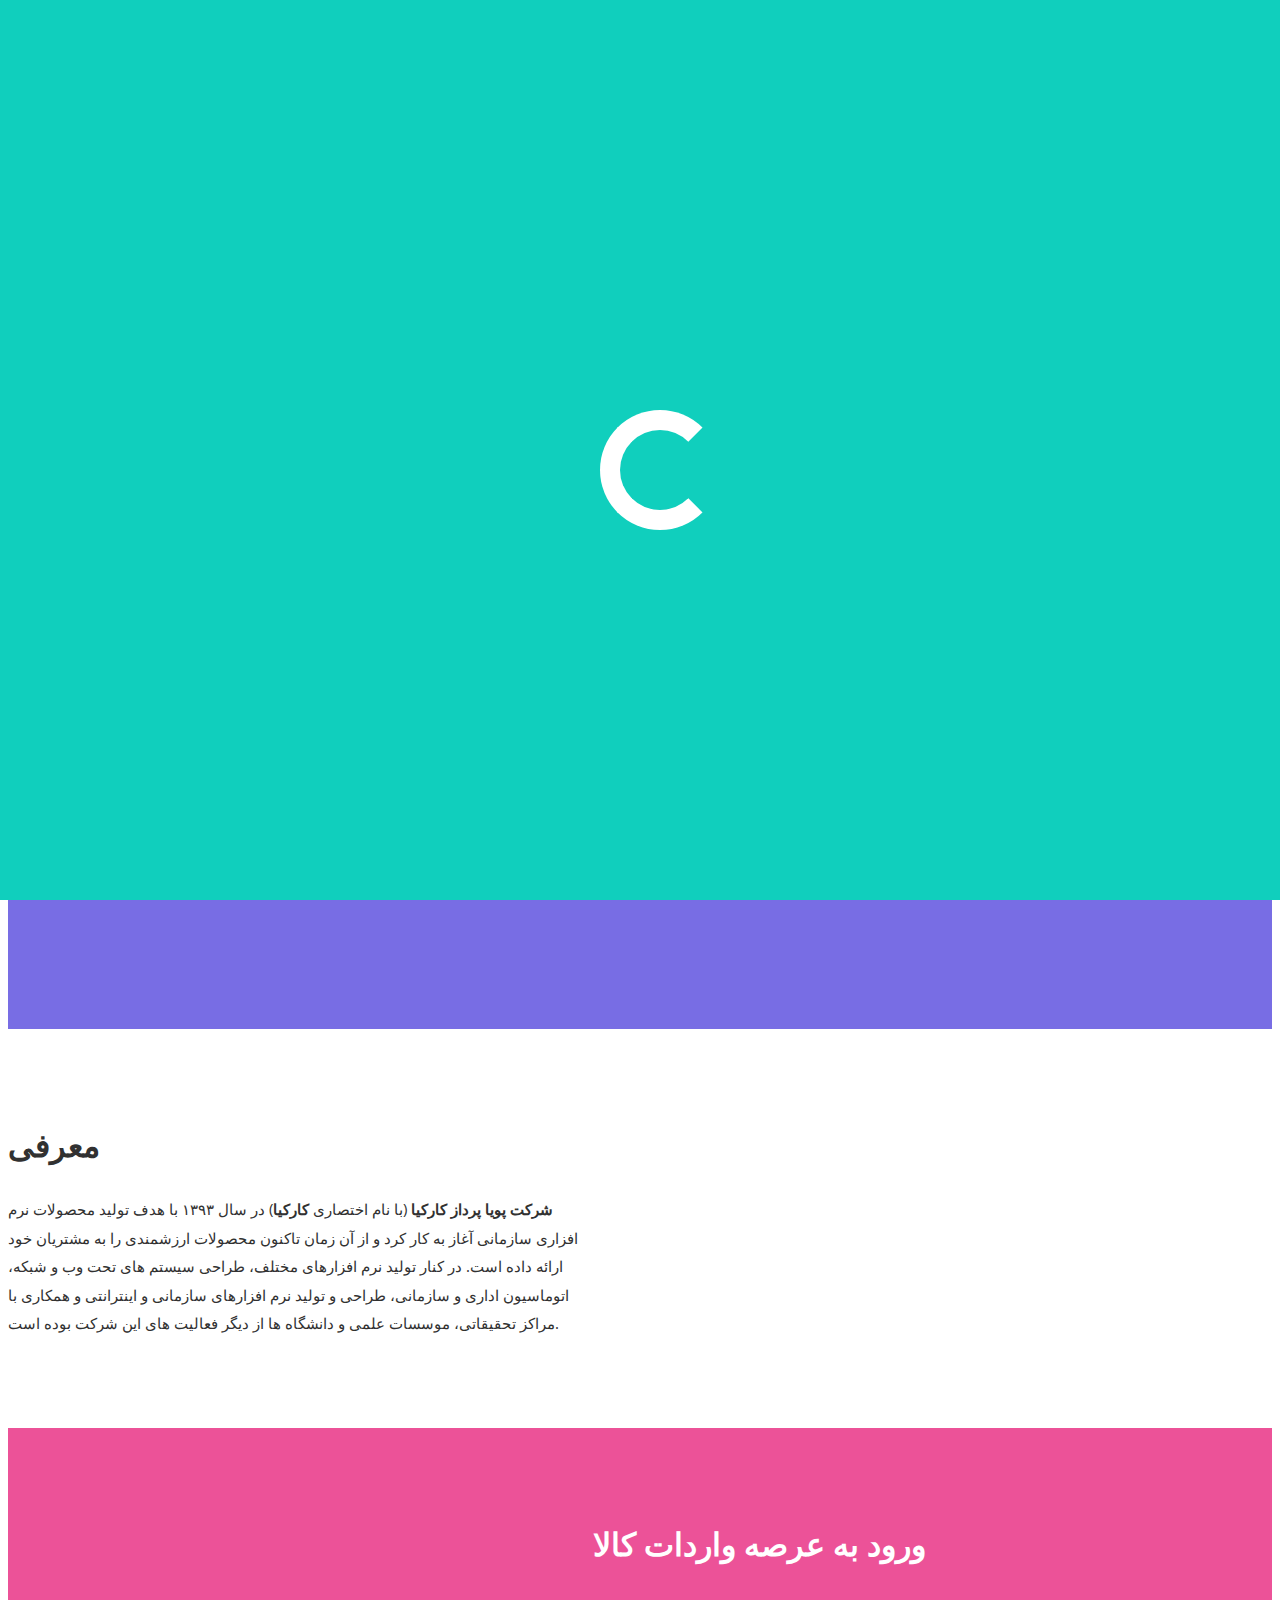
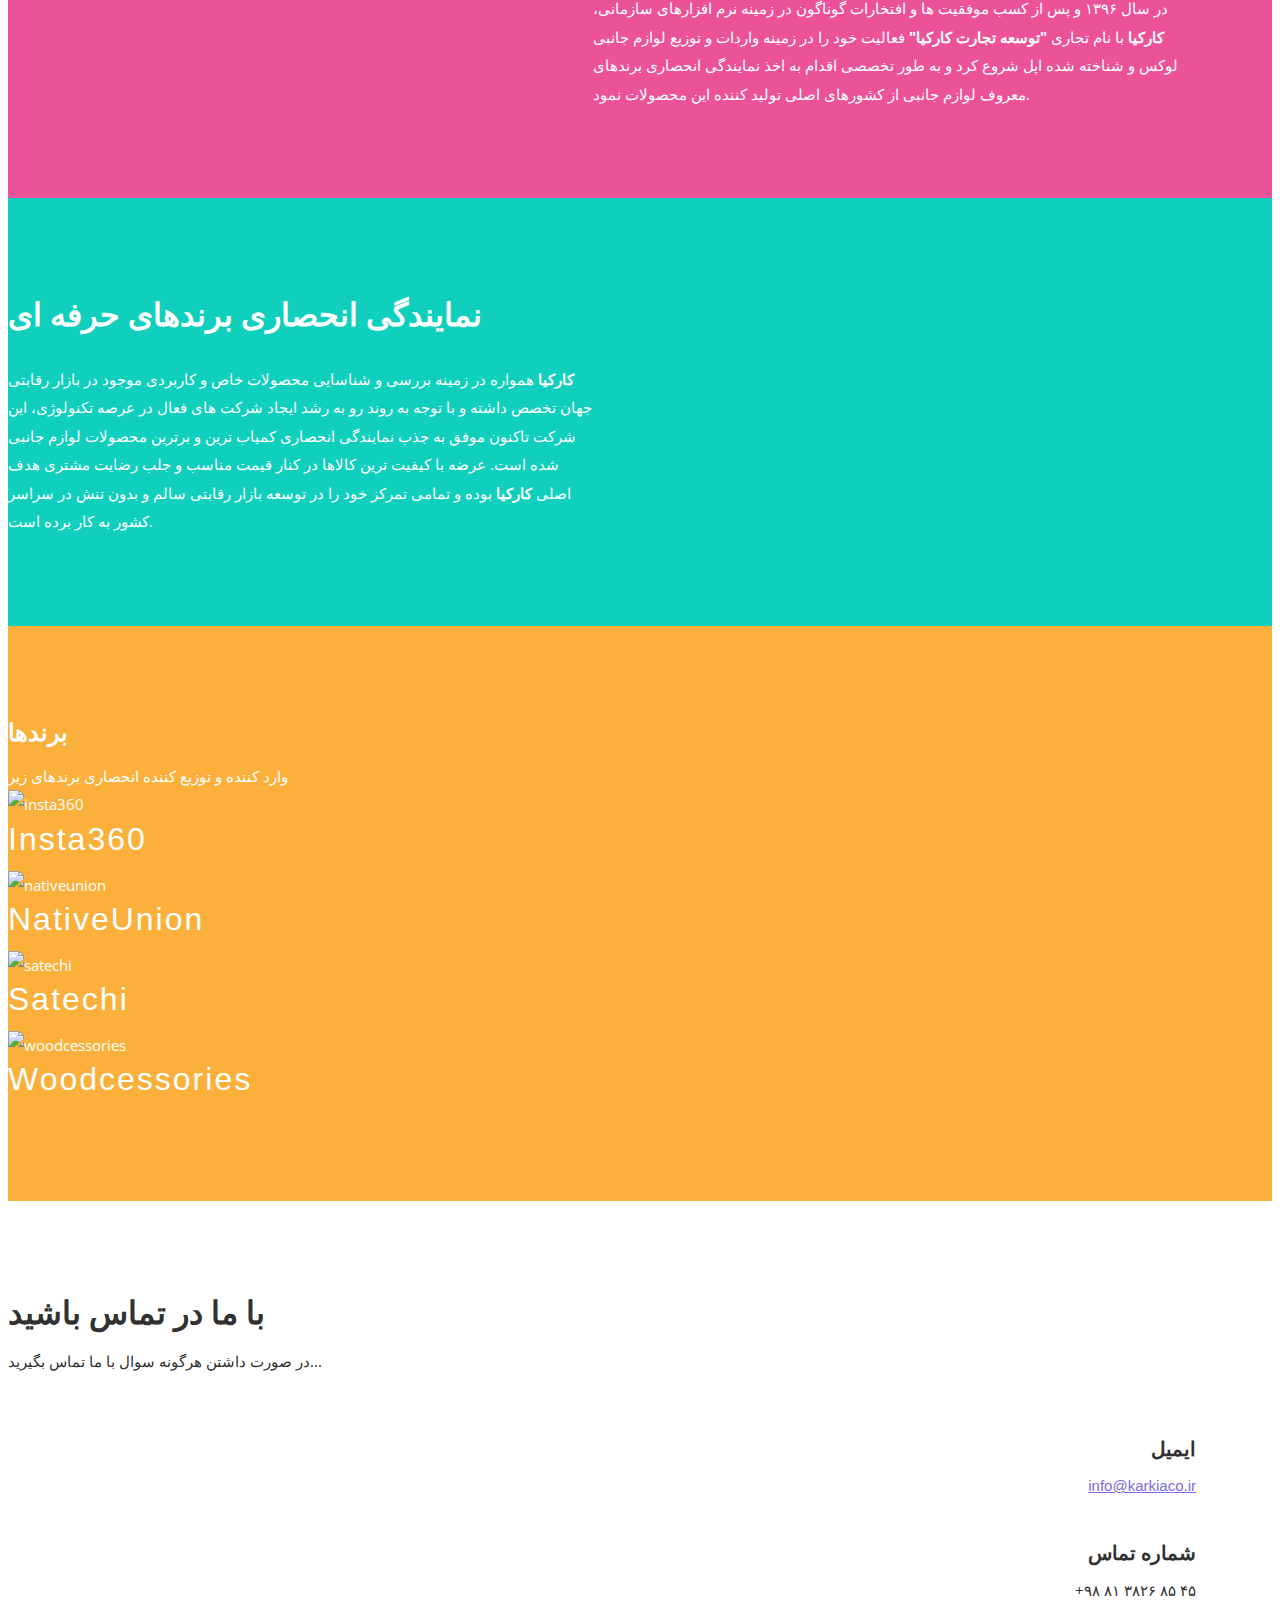
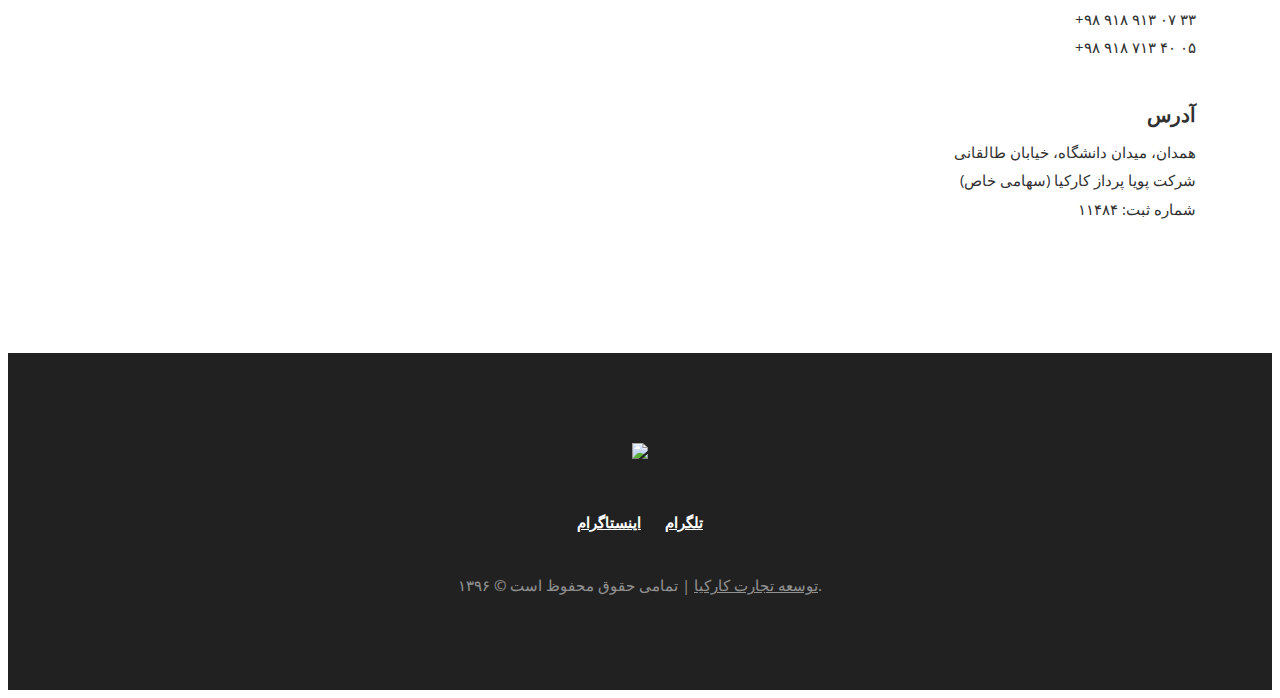
==== commit 421123c8: "Update index.html" ====
--- a/index.html
+++ b/index.html
@@ -94,7 +94,7 @@
                             <div class="col-inner rtl" data-sr="left">
                                 <div class="section-heading">
                                     <h5>شرکت پویا پرداز کارکیا با نام تجاری:</h5>
-                                    <h1>توسعه تجارت کارکیا</h1>
+                                    <h1>توسعه تجارت کارکیا<sup style="font-size: 15px;font-family: IranYekan;top: -15px;">بازرگانی کارکیا</sup></h1>
                                     <p>وارد کننده و توزیع کننده انحصاری برترین برندهای لوازم جانبی لوکس محصولات اپل </p>
                                 </div>
                                 <div class="section-content">
@@ -126,7 +126,7 @@
                           <a class="btn btn-invert m-y-5" href="#brief_2">test</a>
                         </div> .section-content -->
                         <div class="section-content">
-                            <p class="text-justify"><strong>شرکت پویا پرداز کارکیا</strong> ( با نام اختصاری <strong>کارکیا</strong>) در سال ۱۳۹۳ با هدف تولید محصولات نرم افزاری سازمانی آغاز به کار کرد و از آن زمان تاکنون محصولات ارزشمندی را به مشتریان خود ارائه داده است. در کنار تولید نرم افزارهای مختلف، طراحی سیستم های تحت وب و شبکه، اتوماسیون اداری و سازمانی، طراحی و تولید نرم افزارهای سازمانی و اینترانتی و همکاری با مراکز تحقیقاتی، موسسات علمی و دانشگاه ها از دیگر فعالیت های این شرکت بوده است.</p>
+                            <p class="text-justify"><strong>شرکت پویا پرداز کارکیا</strong> (با نام اختصاری <strong>کارکیا</strong>) در سال ۱۳۹۳ با هدف تولید محصولات نرم افزاری سازمانی آغاز به کار کرد و از آن زمان تاکنون محصولات ارزشمندی را به مشتریان خود ارائه داده است. در کنار تولید نرم افزارهای مختلف، طراحی سیستم های تحت وب و شبکه، اتوماسیون اداری و سازمانی، طراحی و تولید نرم افزارهای سازمانی و اینترانتی و همکاری با مراکز تحقیقاتی، موسسات علمی و دانشگاه ها از دیگر فعالیت های این شرکت بوده است.</p>
                         </div>
                       </div>
                     </div>
@@ -251,7 +251,7 @@
                                         <h4>ایمیل</h4>
                                     </div>
                                     <div class="icon-box-content font-sub">
-                                        <span><a style="font-family: sans-serif, Arial, Helvetica;" href="mailto:karkia.trading@gmail.com">karkia.trading@gmail.com</a></span>
+                                        <span><a style="font-family: sans-serif, Arial, Helvetica;" href="mailto:info@karkiaco.ir">info@karkiaco.ir</a></span>
                                     </div>
                                 </div>
                             </div>
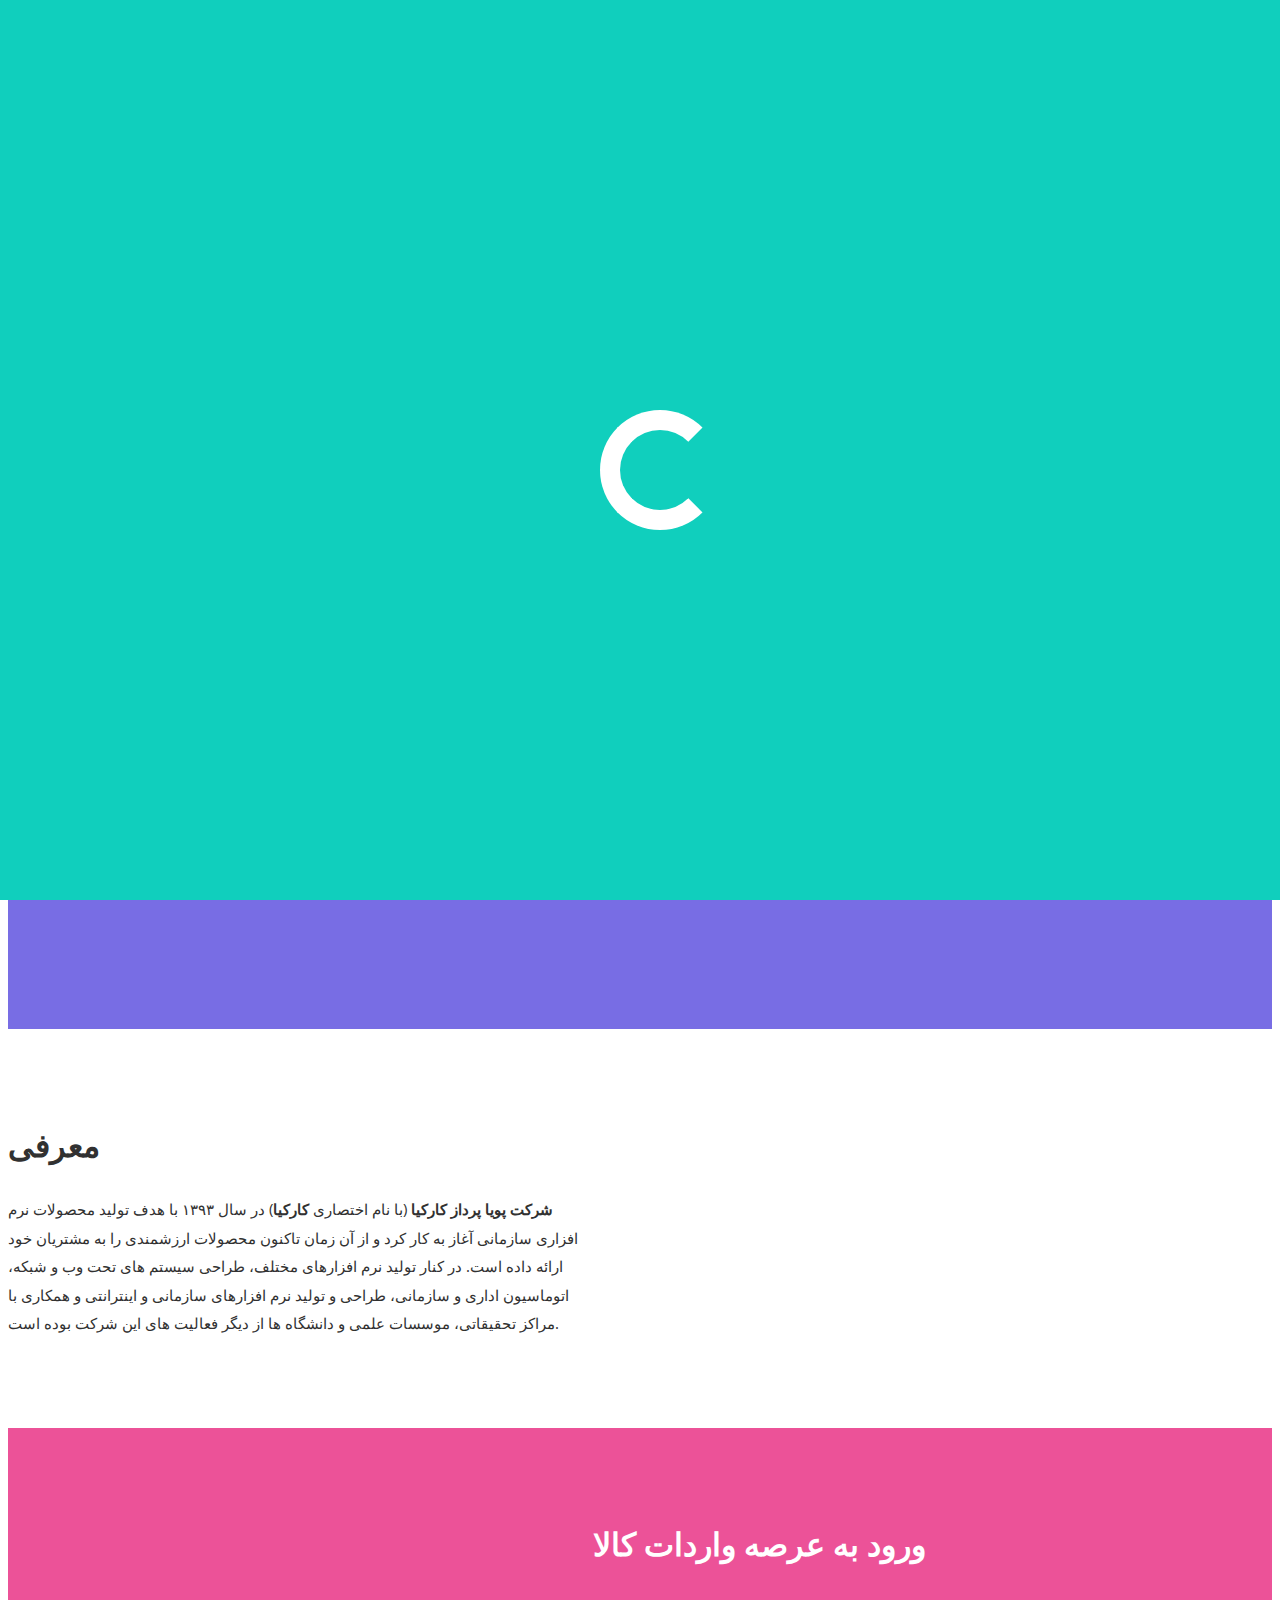
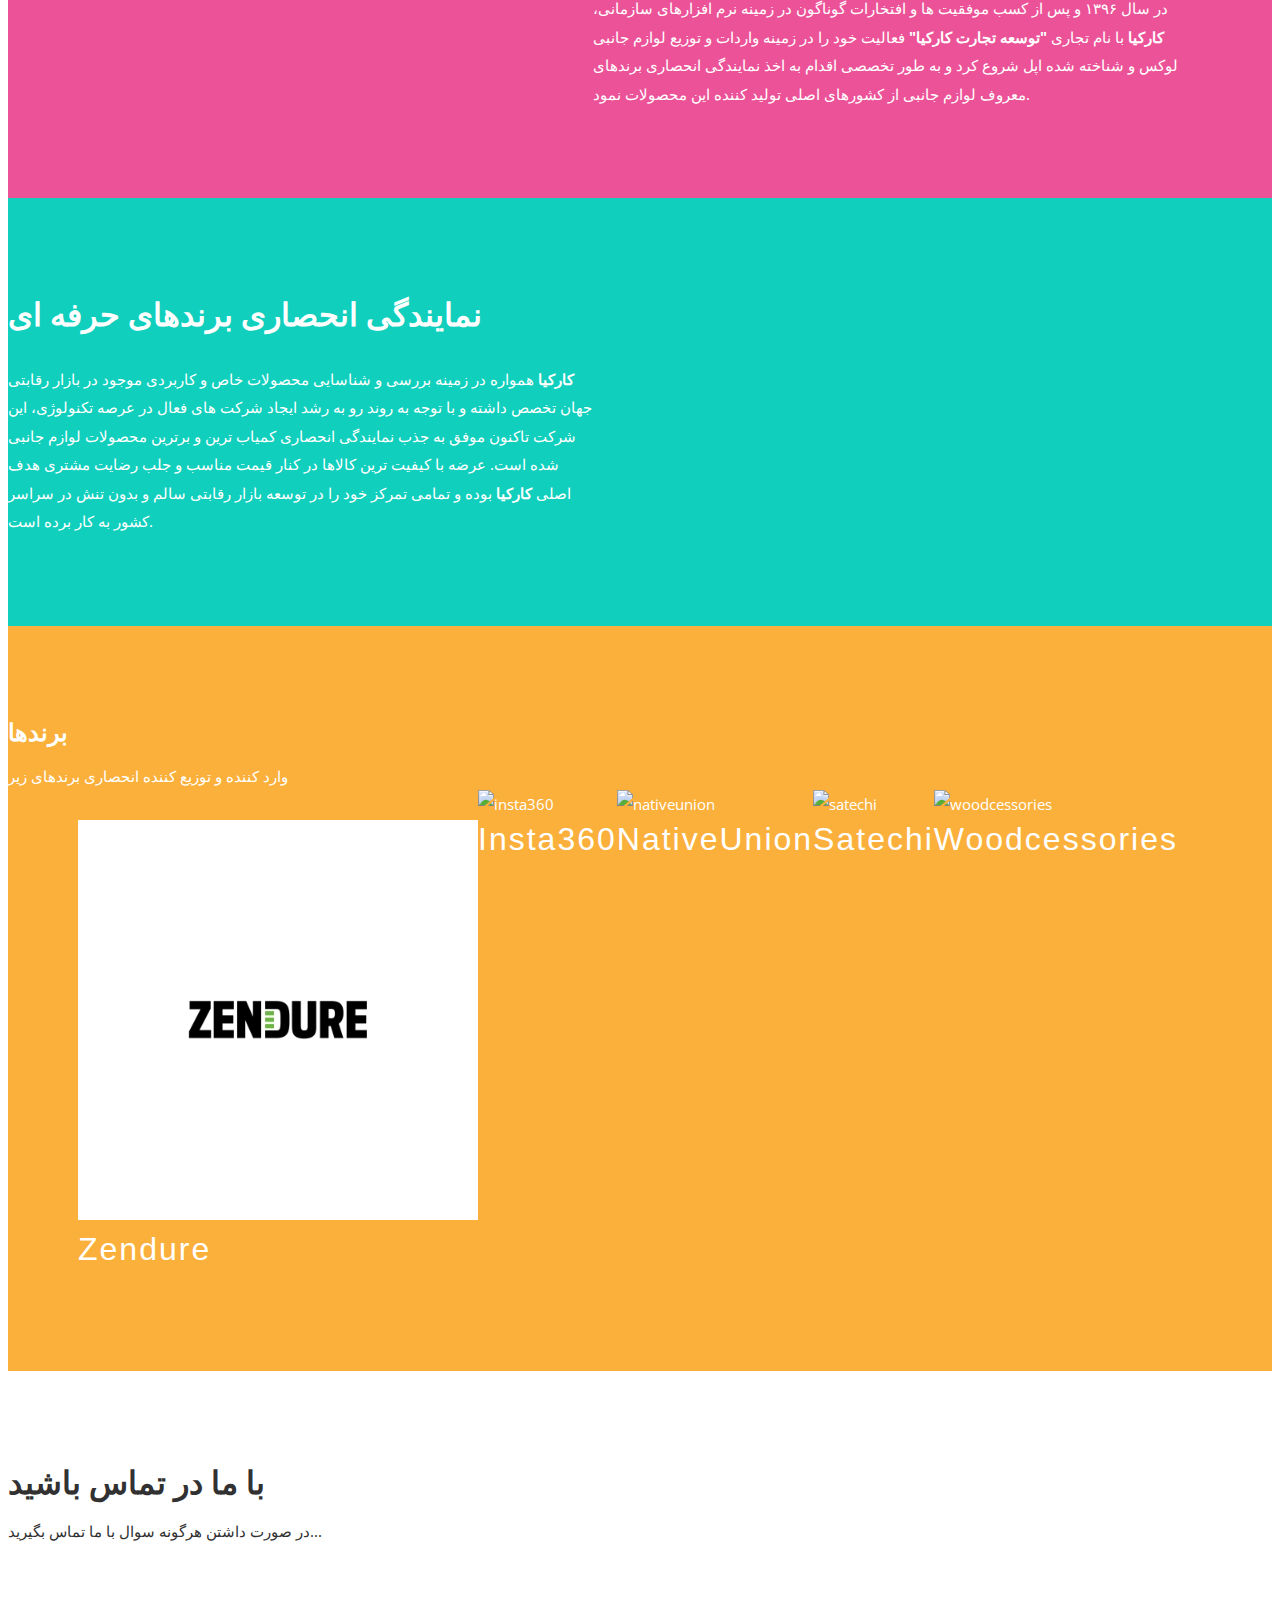
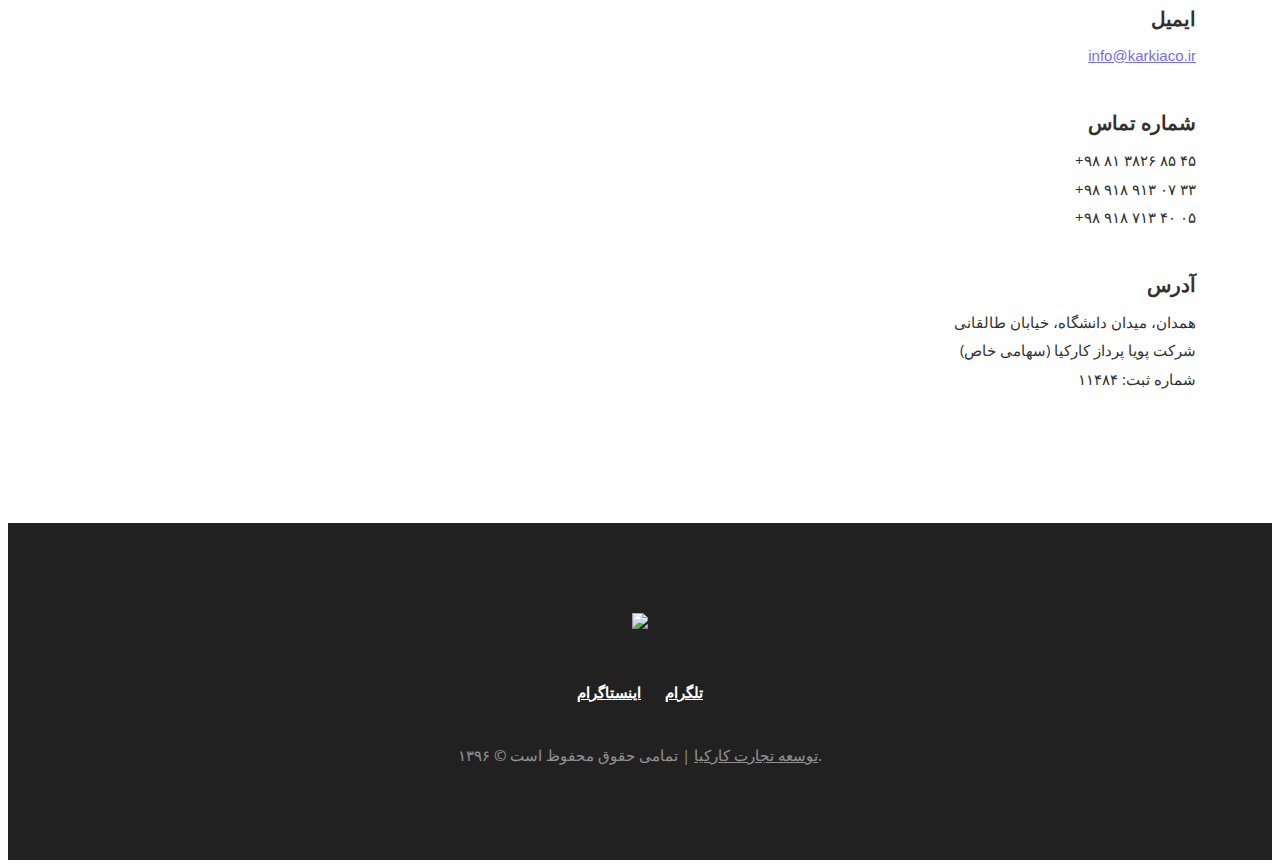
==== commit d1bb6697: "Update index.html" ====
--- a/index.html
+++ b/index.html
@@ -192,8 +192,32 @@
                                         <h3 class="text-uppercase">برندها</h3>
                                         <p class="p-top-30 half-txt">وارد کننده و توزیع کننده انحصاری برندهای زیر</p>
                                     </div>
-                                    <div data-sr="bottom">
-                                            <div class="col-md-3 col-sm-3">
+                                    <div class="row" data-sr="bottom">
+                                            <div class="col-md-3 col-sm-3" style="float: right !important;">
+                                                <div class="hover ehover1">
+                                                    <img class="img-responsive" src="assets/images/wc.jpg" alt="woodcessories">
+                                                    <div class="overlay">
+                                                        <h2 style="font-family: sans-serif, Tahoma; font-weight: 300; letter-spacing: 2px;">Woodcessories</h2>
+                                                    </div>
+                                                </div>
+                                            </div>
+                                            <div class="col-md-3 col-sm-3" style="float: right !important;">
+                                                <div class="hover ehover1">
+                                                    <img class="img-responsive" src="assets/images/st.jpg" alt="satechi">
+                                                    <div class="overlay">
+                                                        <h2 style="font-family: sans-serif, Tahoma; font-weight: 300; letter-spacing: 2px;">Satechi</h2>
+                                                    </div>
+                                                </div>
+                                            </div>
+                                            <div class="col-md-3 col-sm-3" style="float: right !important;">
+                                                <div class="hover ehover1">
+                                                    <img class="img-responsive" src="assets/images/nu.jpg" alt="nativeunion">
+                                                    <div class="overlay">
+                                                        <h2 style="font-family: sans-serif, Tahoma; font-weight: 300; letter-spacing: 2px;">NativeUnion</h2>
+                                                    </div>
+                                                </div>
+                                            </div>
+                                            <div class="col-md-3 col-sm-3" style="float: right !important;">
                                                 <div class="hover ehover1">
                                                     <img class="img-responsive" src="assets/images/in.jpg" alt="insta360">
                                                     <div class="overlay">
@@ -201,27 +225,13 @@
                                                     </div>
                                                 </div>
                                             </div>
-                                            <div class="col-md-3 col-sm-3">
-                                                <div class="hover ehover1">
-                                                    <img class="img-responsive" src="assets/images/nu.jpg" alt="nativeunion">
-                                                    <div class="overlay">
-                                                        <h2 style="font-family: sans-serif, Tahoma; font-weight: 300; letter-spacing: 2px;">NativeUnion</h2>
-                                                    </div>
-                                                </div>
-                                            </div>
-                                            <div class="col-md-3 col-sm-3">
-                                                <div class="hover ehover1">
-                                                    <img class="img-responsive" src="assets/images/st.jpg" alt="satechi">
-                                                    <div class="overlay">
-                                                        <h2 style="font-family: sans-serif, Tahoma; font-weight: 300; letter-spacing: 2px;">Satechi</h2>
-                                                    </div>
-                                                </div>
-                                            </div>
-                                            <div class="col-md-3 col-sm-3">
-                                                <div class="hover ehover1">
-                                                    <img class="img-responsive" src="assets/images/wc.jpg" alt="woodcessories">
-                                                    <div class="overlay">
-                                                        <h2 style="font-family: sans-serif, Tahoma; font-weight: 300; letter-spacing: 2px;">Woodcessories</h2>
+                                        </div>
+                                        <div class="row" data-sr="bottom" style="margin-top: 30px;">
+                                            <div class="col-md-3 col-sm-3" style="float: right !important;">
+                                                <div class="hover ehover1">
+                                                    <img class="img-responsive" src="assets/images/zendure.jpg" alt="zendure">
+                                                    <div class="overlay">
+                                                        <h2 style="font-family: sans-serif, Tahoma; font-weight: 300; letter-spacing: 2px;">Zendure</h2>
                                                     </div>
                                                 </div>
                                             </div>
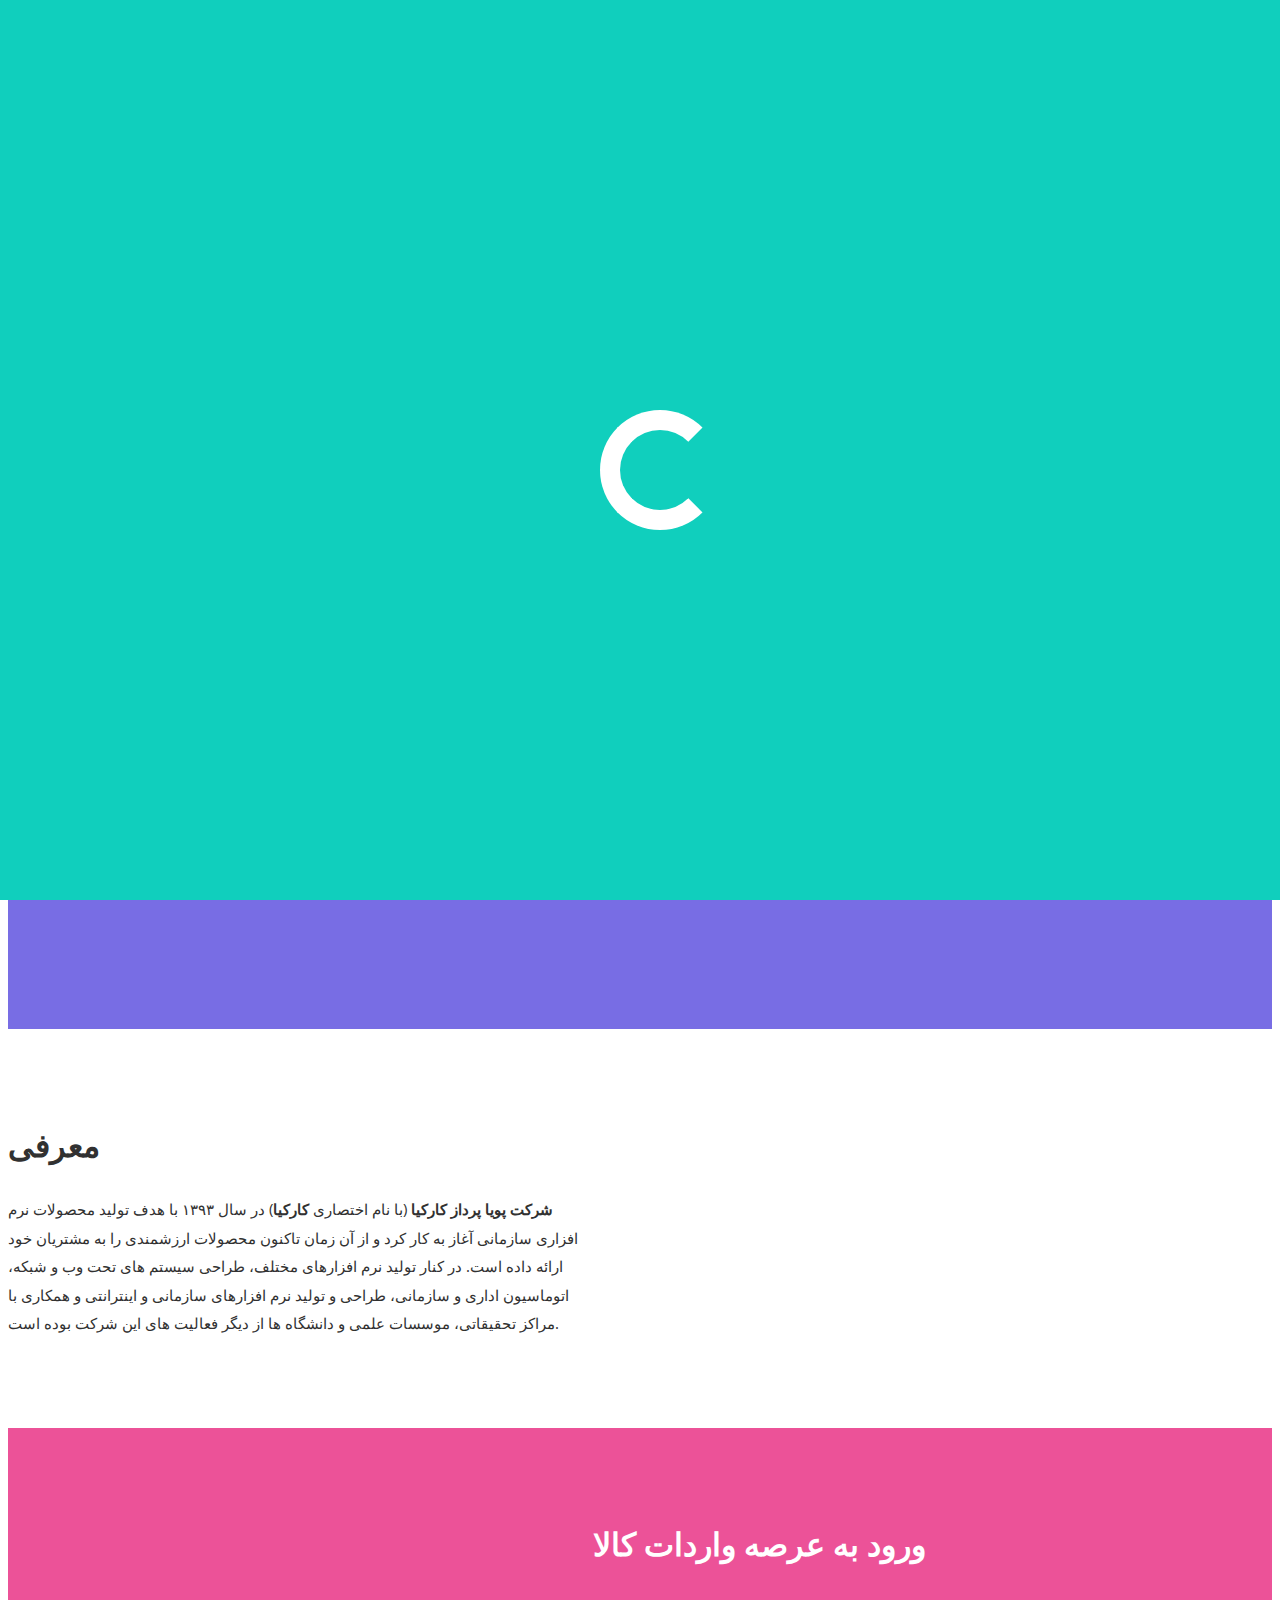
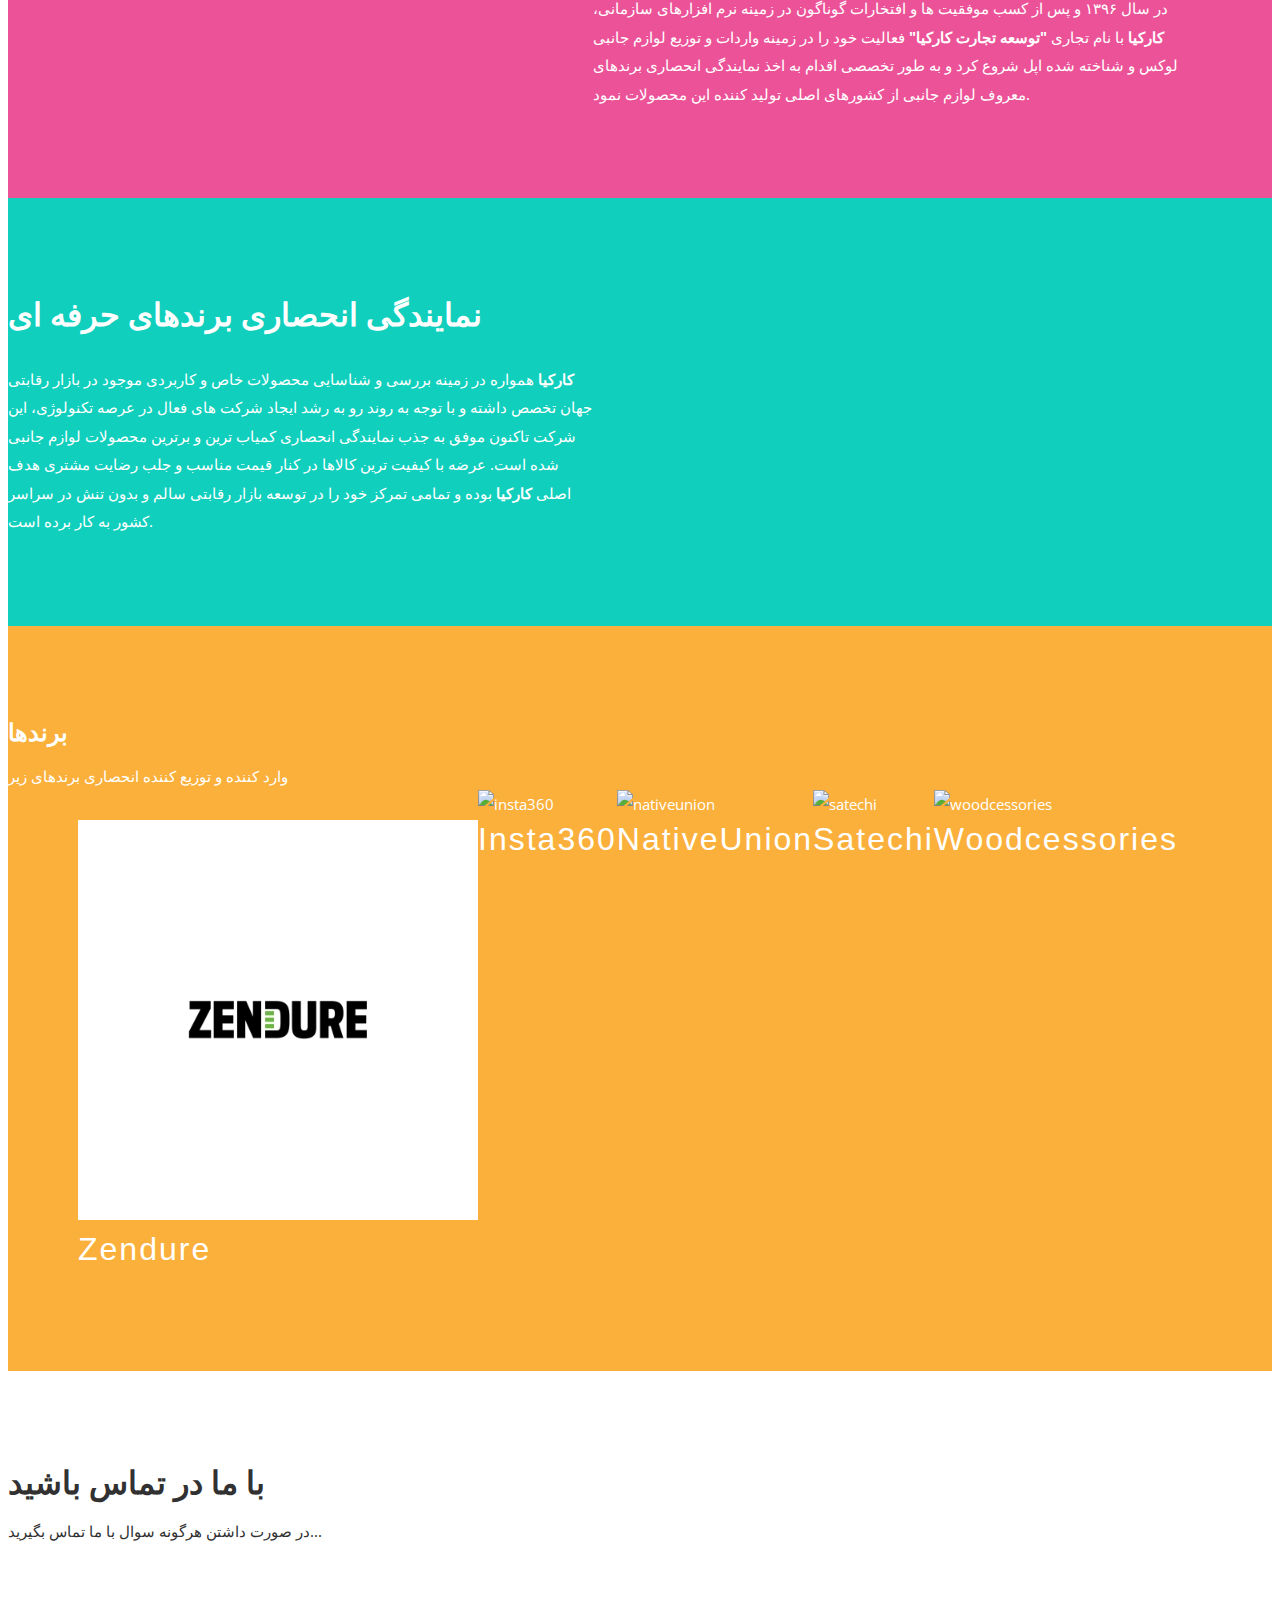
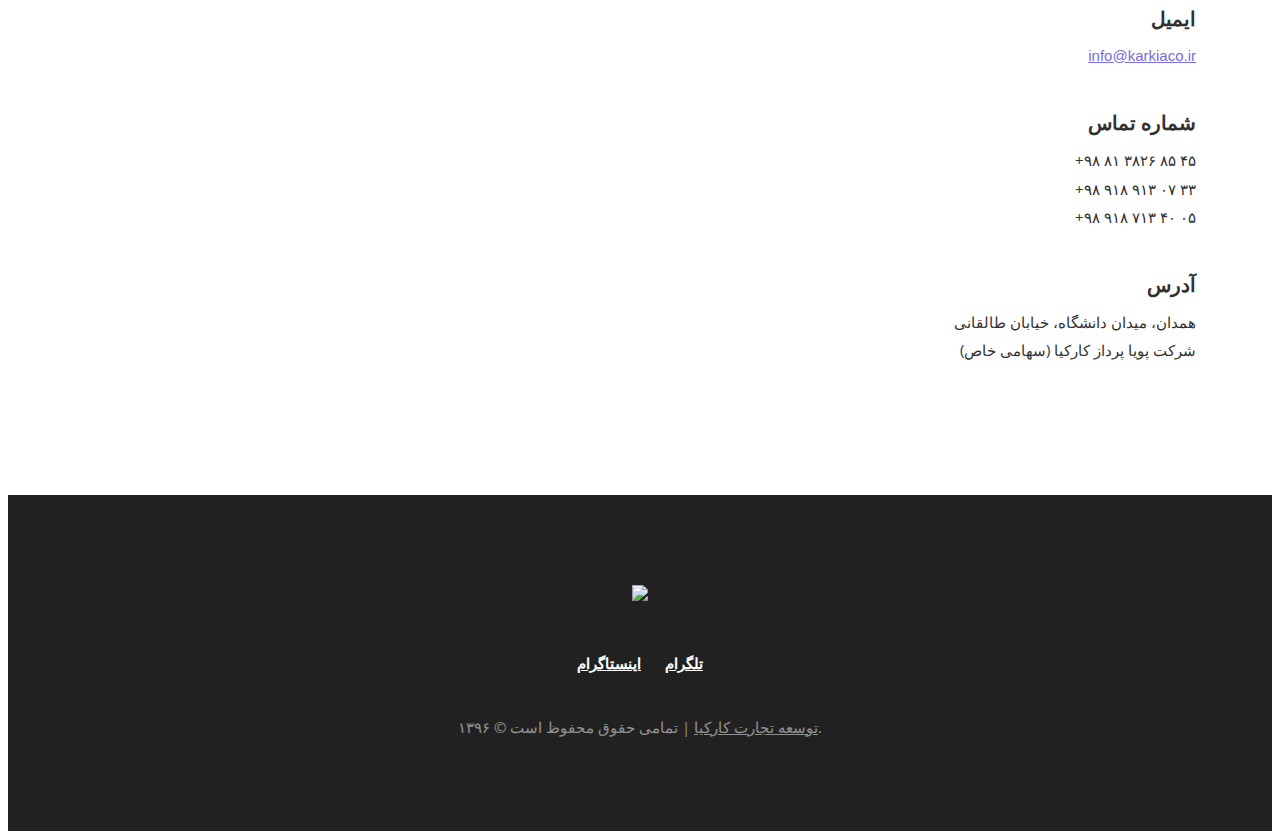
==== commit 62d971ba: "Update index.html" ====
--- a/index.html
+++ b/index.html
@@ -296,8 +296,6 @@
                                         <span>همدان، میدان دانشگاه، خیابان طالقانی</span>
                                         <br>
                                         <span>شرکت پویا پرداز کارکیا (سهامی خاص)</span>
-                                        <br>
-                                        <span>شماره ثبت: ۱۱۴۸۴</span>
                                     </div>
                                 </div>
                             </div>
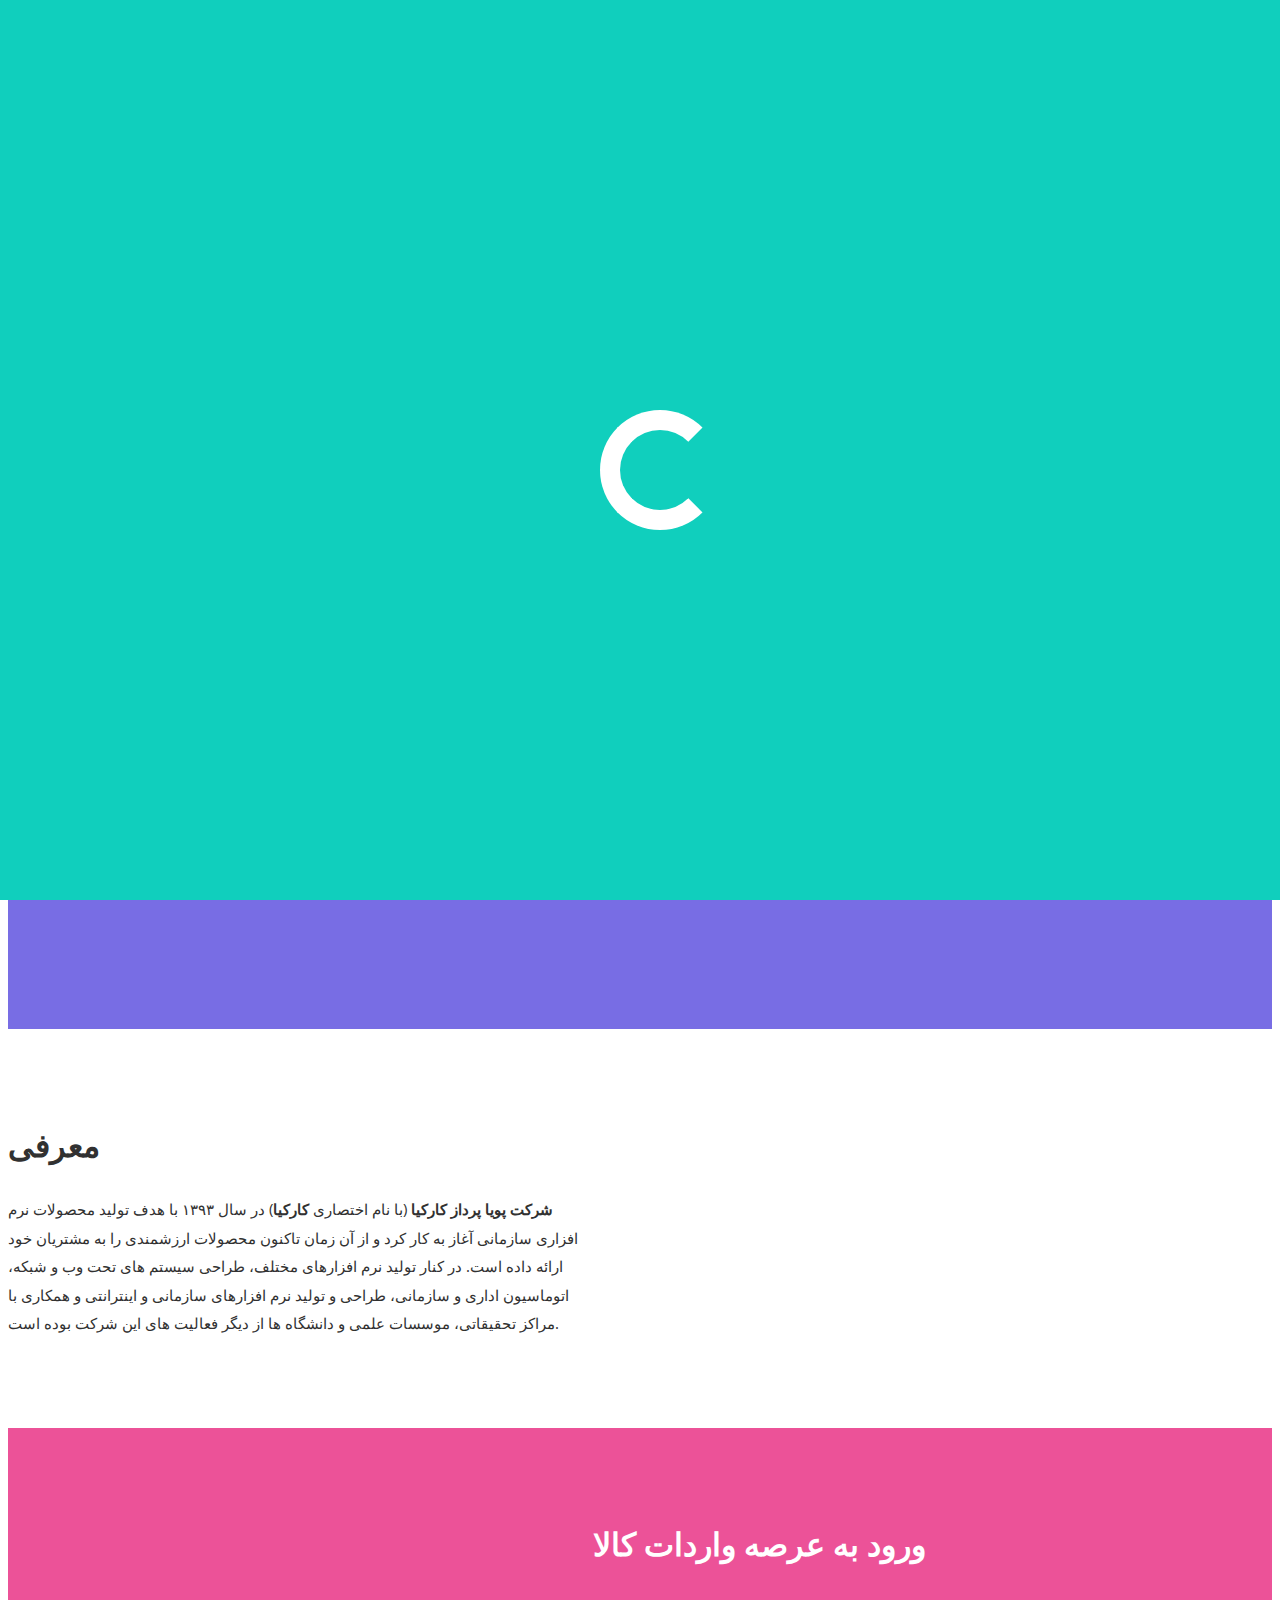
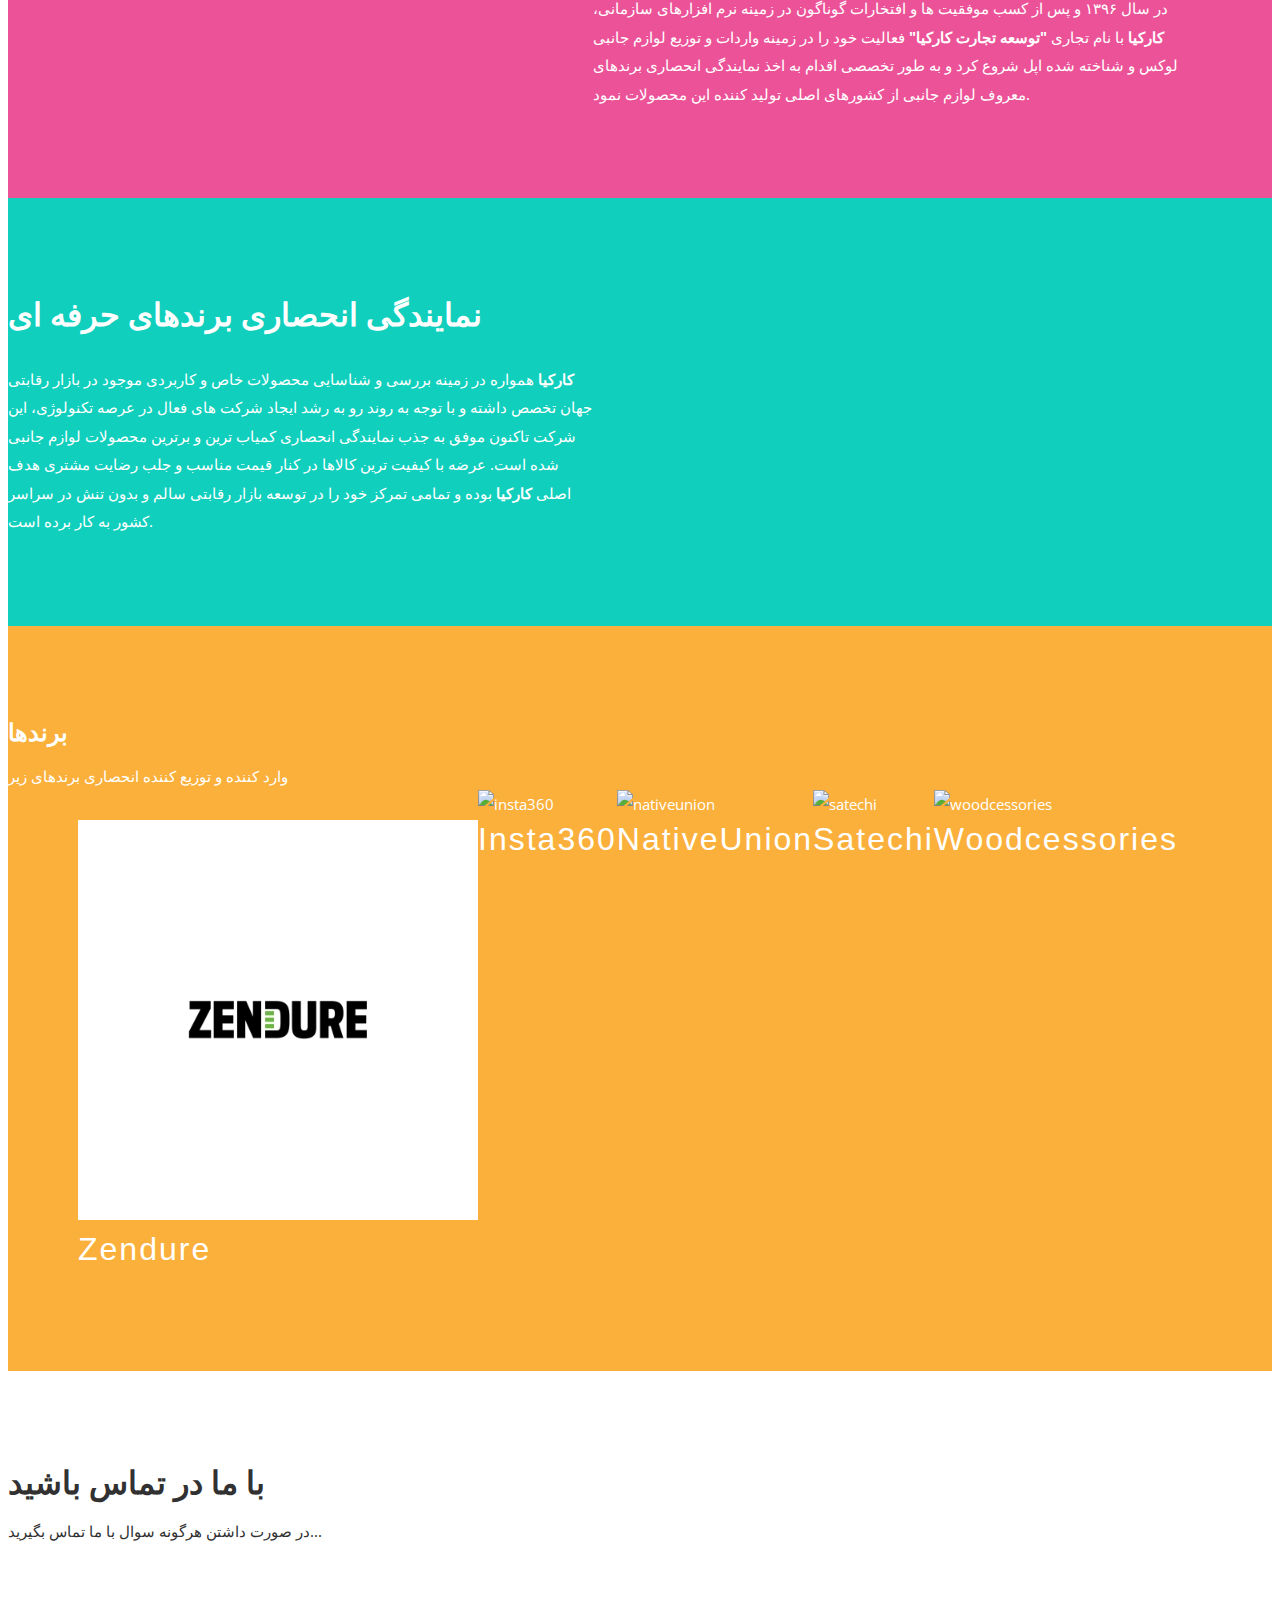
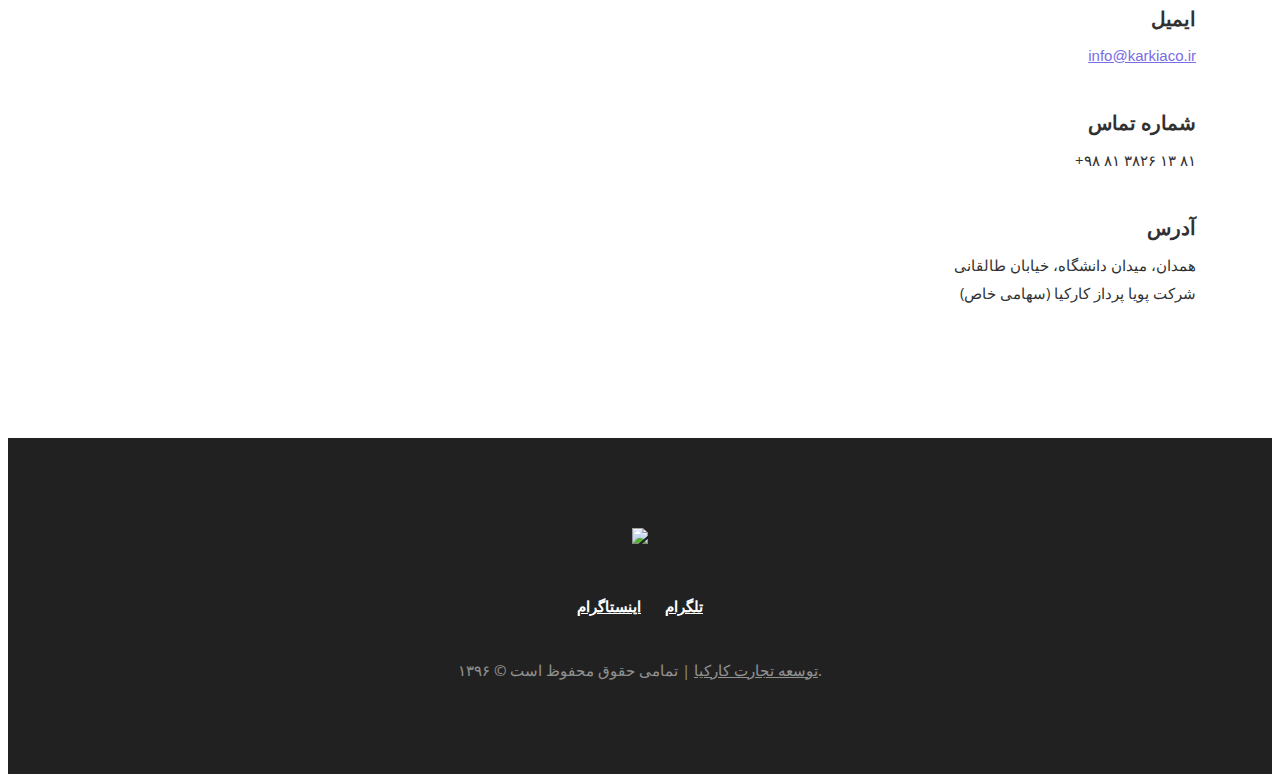
==== commit bcf09e1a: "Update index.html" ====
--- a/index.html
+++ b/index.html
@@ -276,9 +276,9 @@
                                             <h4>شماره تماس</h4>
                                         </div>
                                         <div class="icon-box-content ltr">
-                                            <div>+۹۸ ۸۱ ۳۸۲۶ ۸۵ ۴۵</div>
-                                            <div>+۹۸ ۹۱۸ ۹۱۳ ۰۷ ۳۳</div>
-                                            <div>+۹۸ ۹۱۸ ۷۱۳ ۴۰ ۰۵</div>
+                                            <div>+۹۸ ۸۱ ۳۸۲۶ ۱۳ ۸۱</div>
+                                            <!--<div>+۹۸ ۹۱۸ ۹۱۳ ۰۷ ۳۳</div>
+                                            <div>+۹۸ ۹۱۸ ۷۱۳ ۴۰ ۰۵</div>-->
                                         </div>
                                     </div>
                                 </div>
